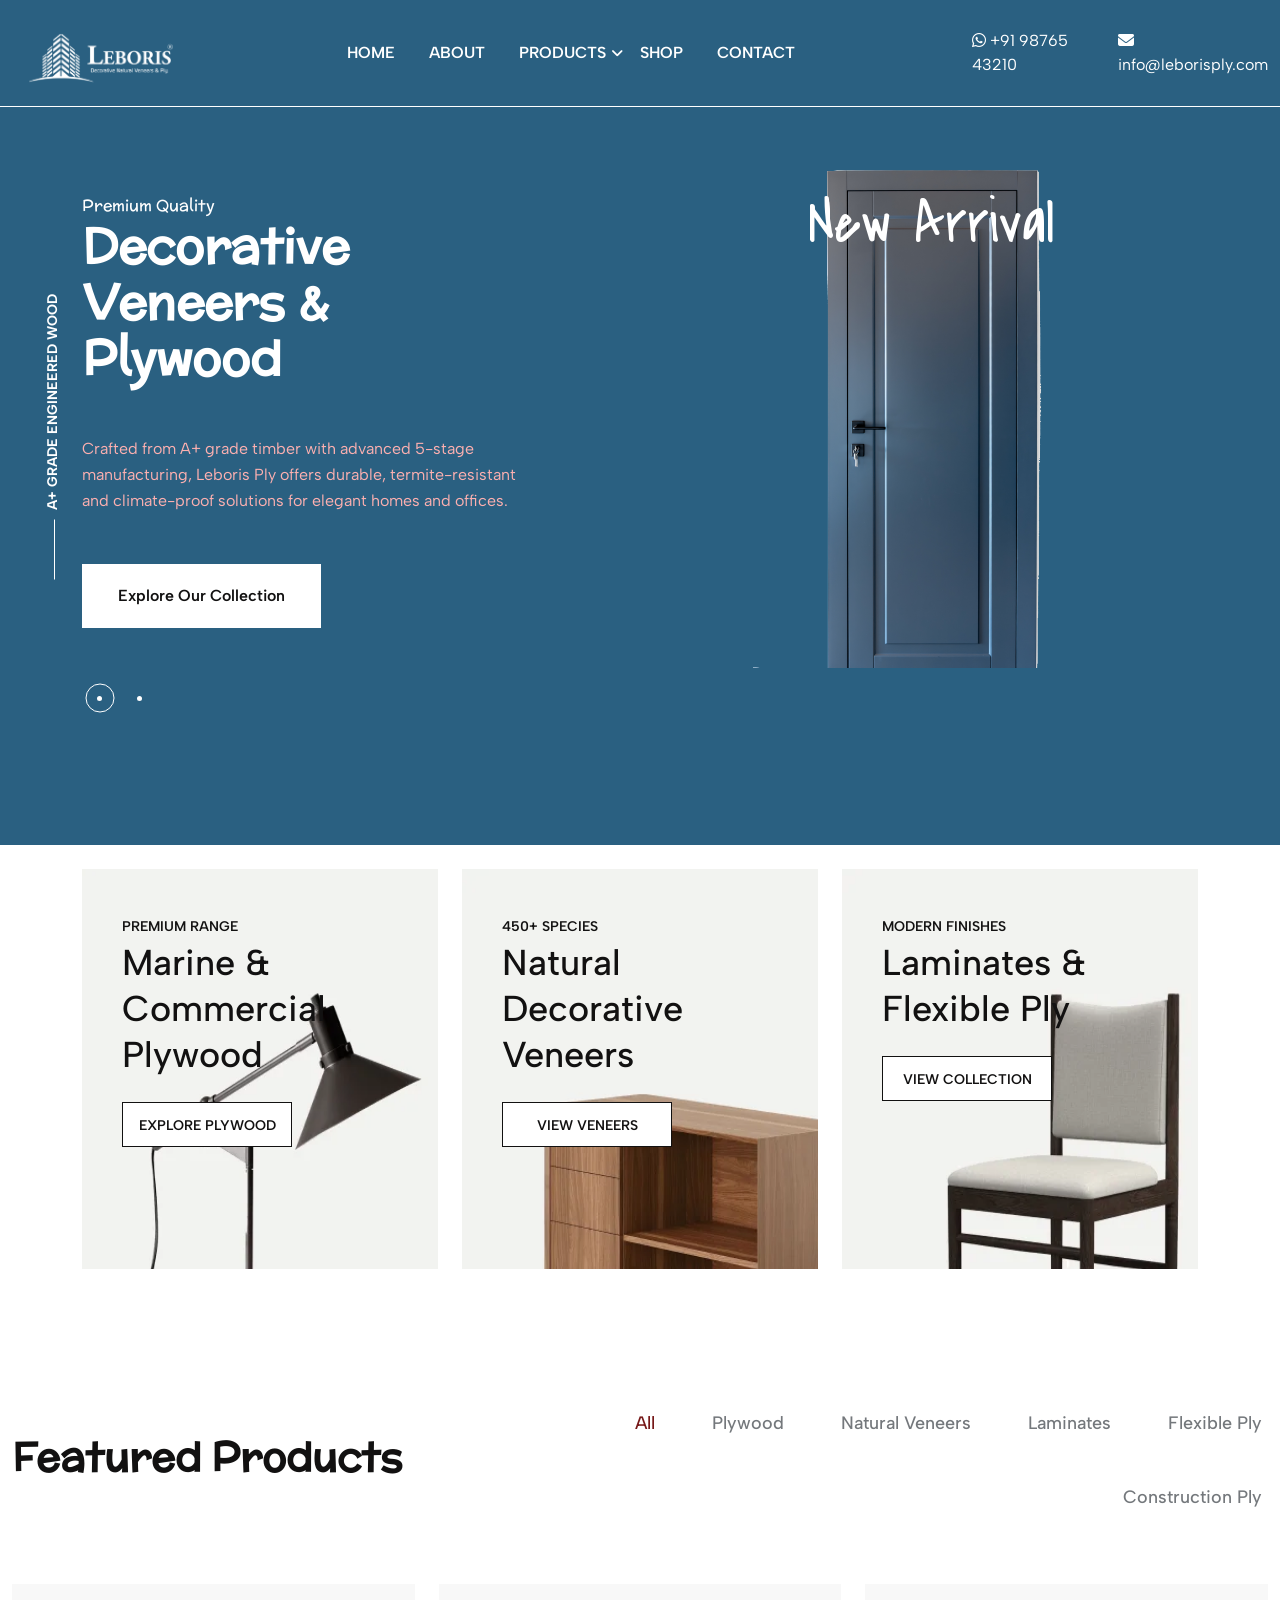
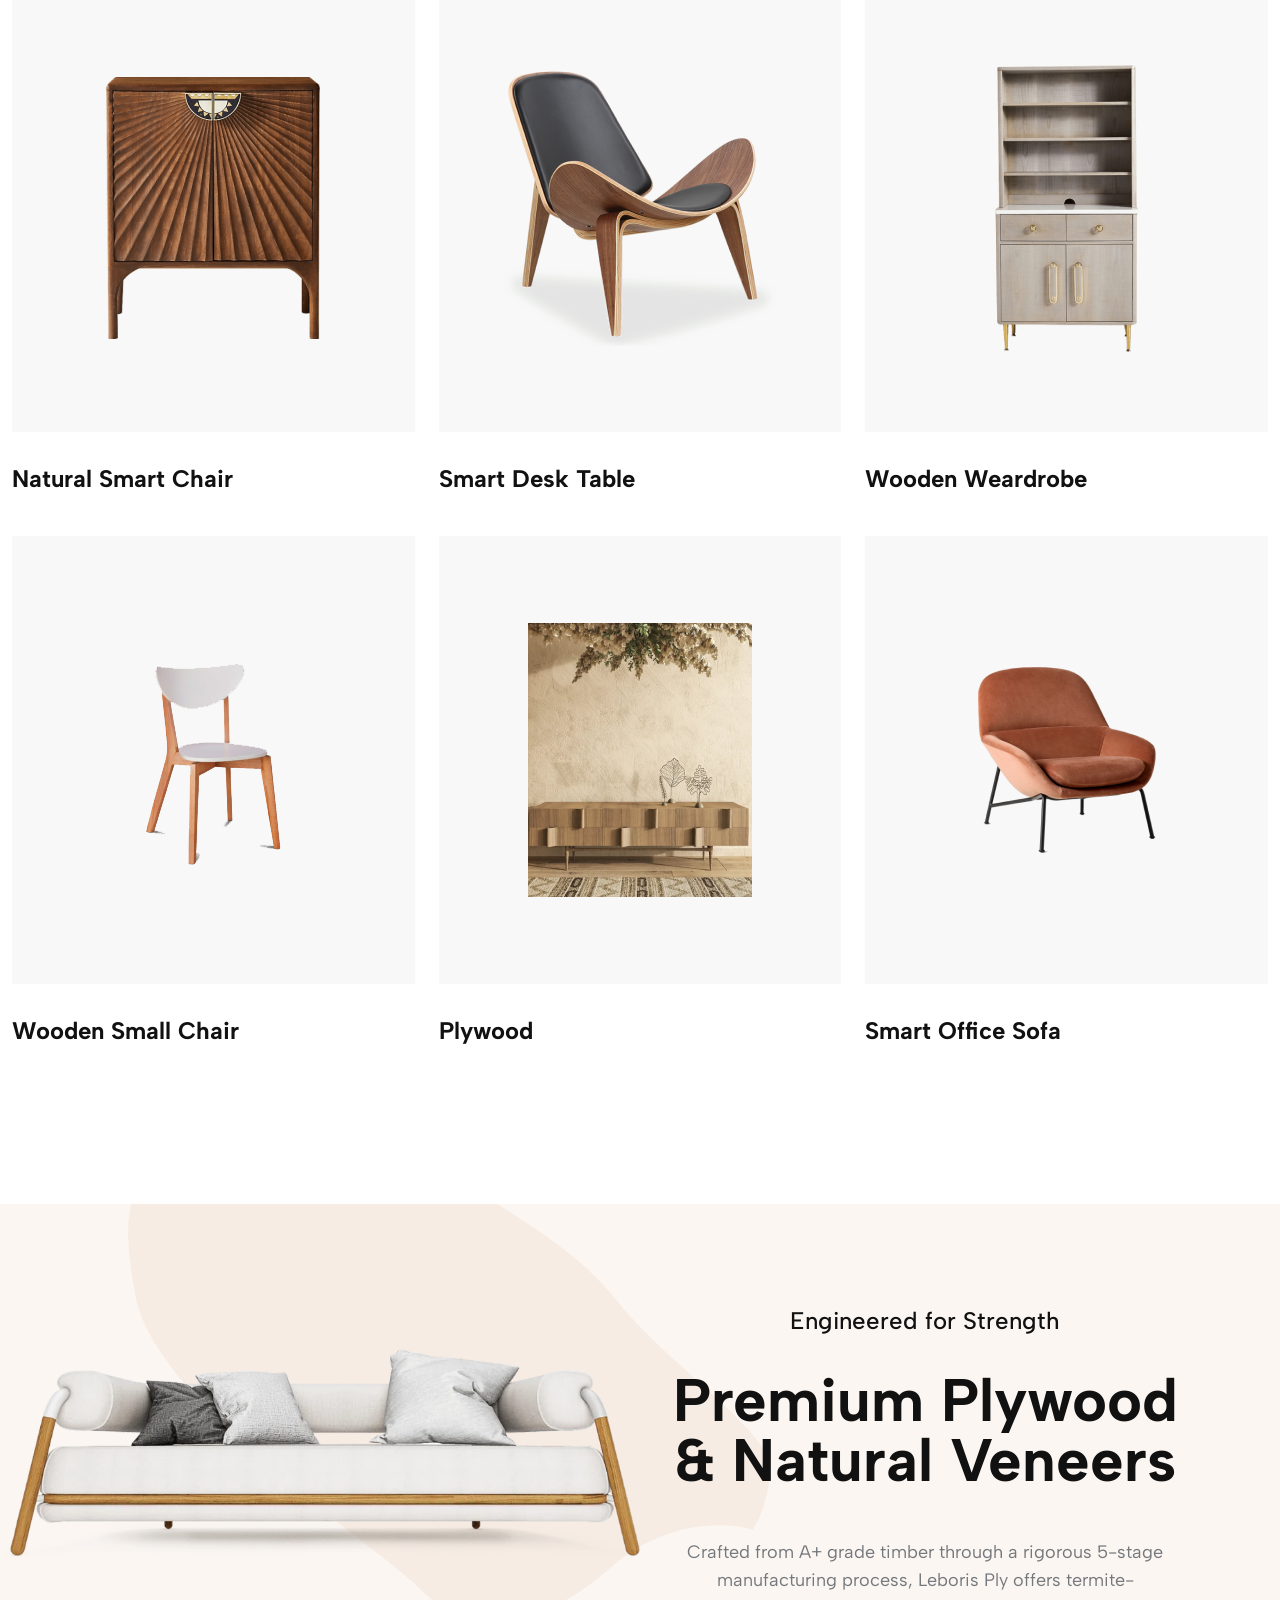
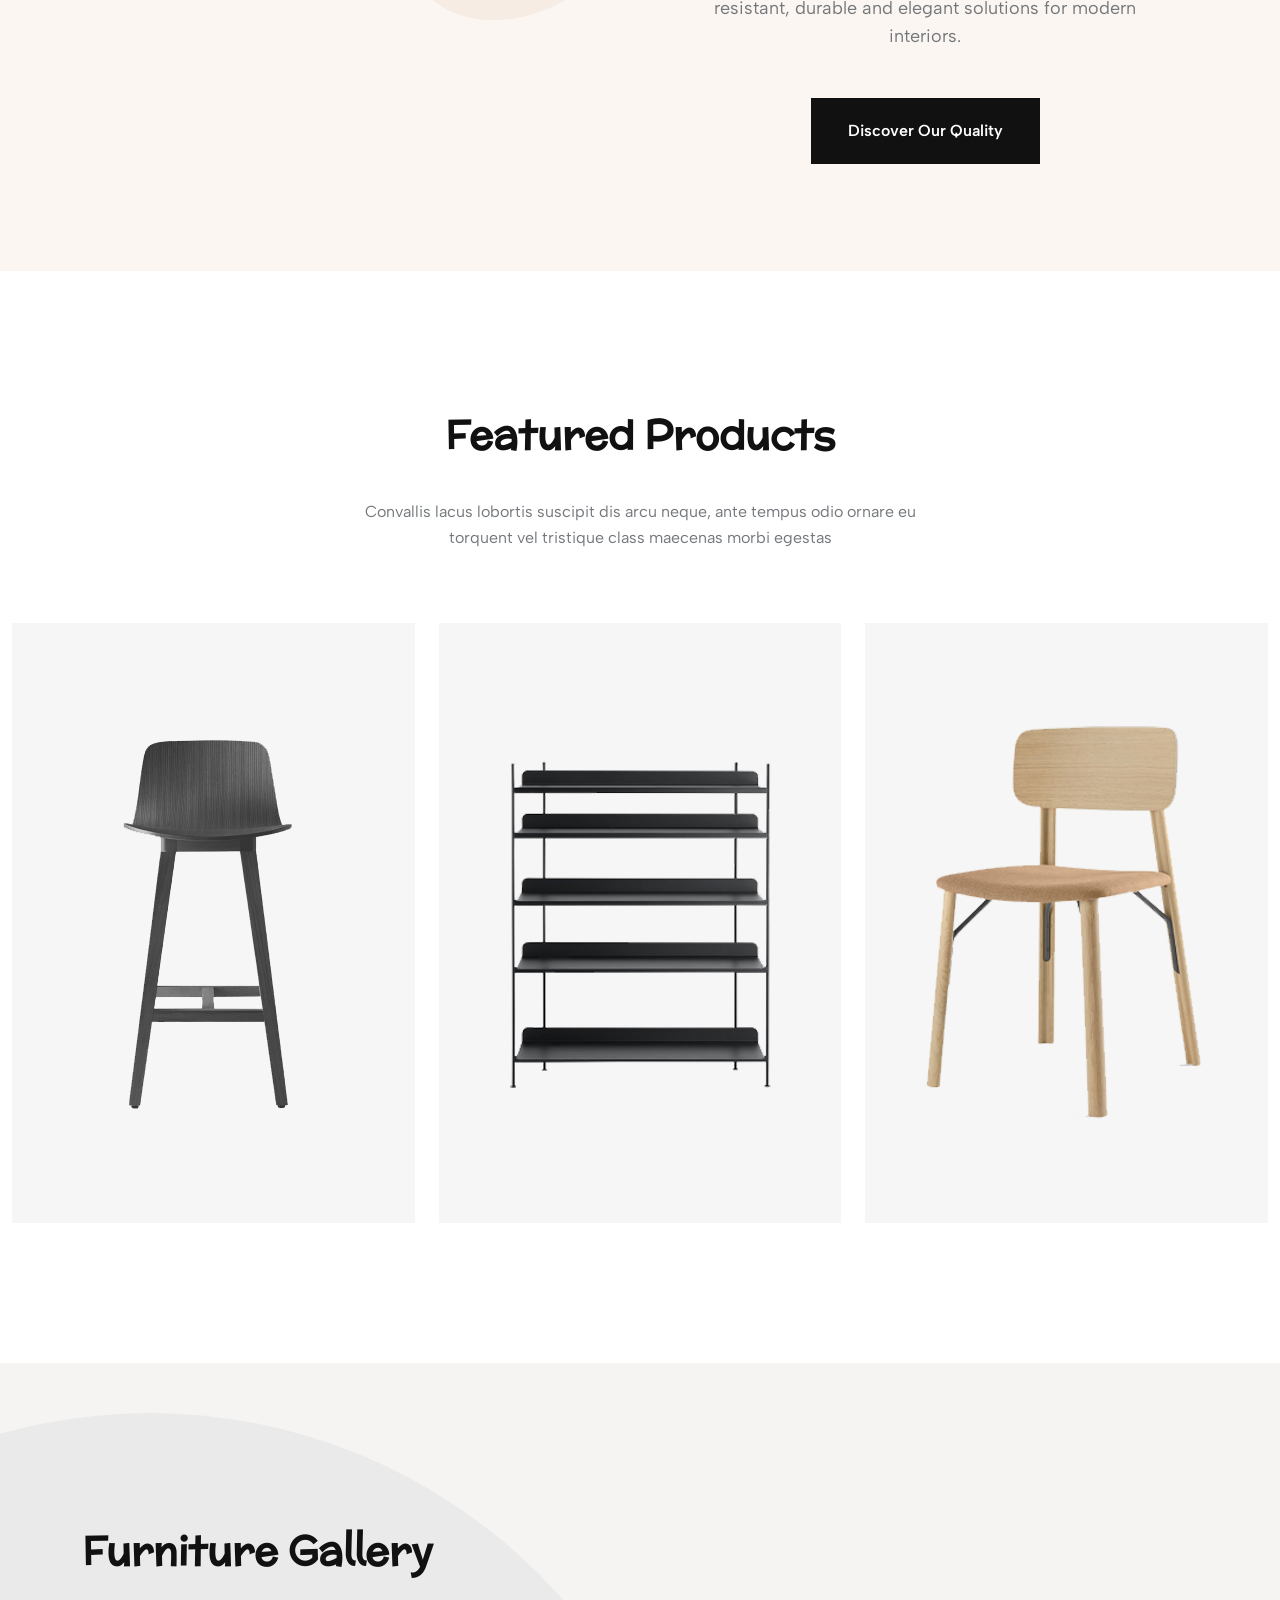
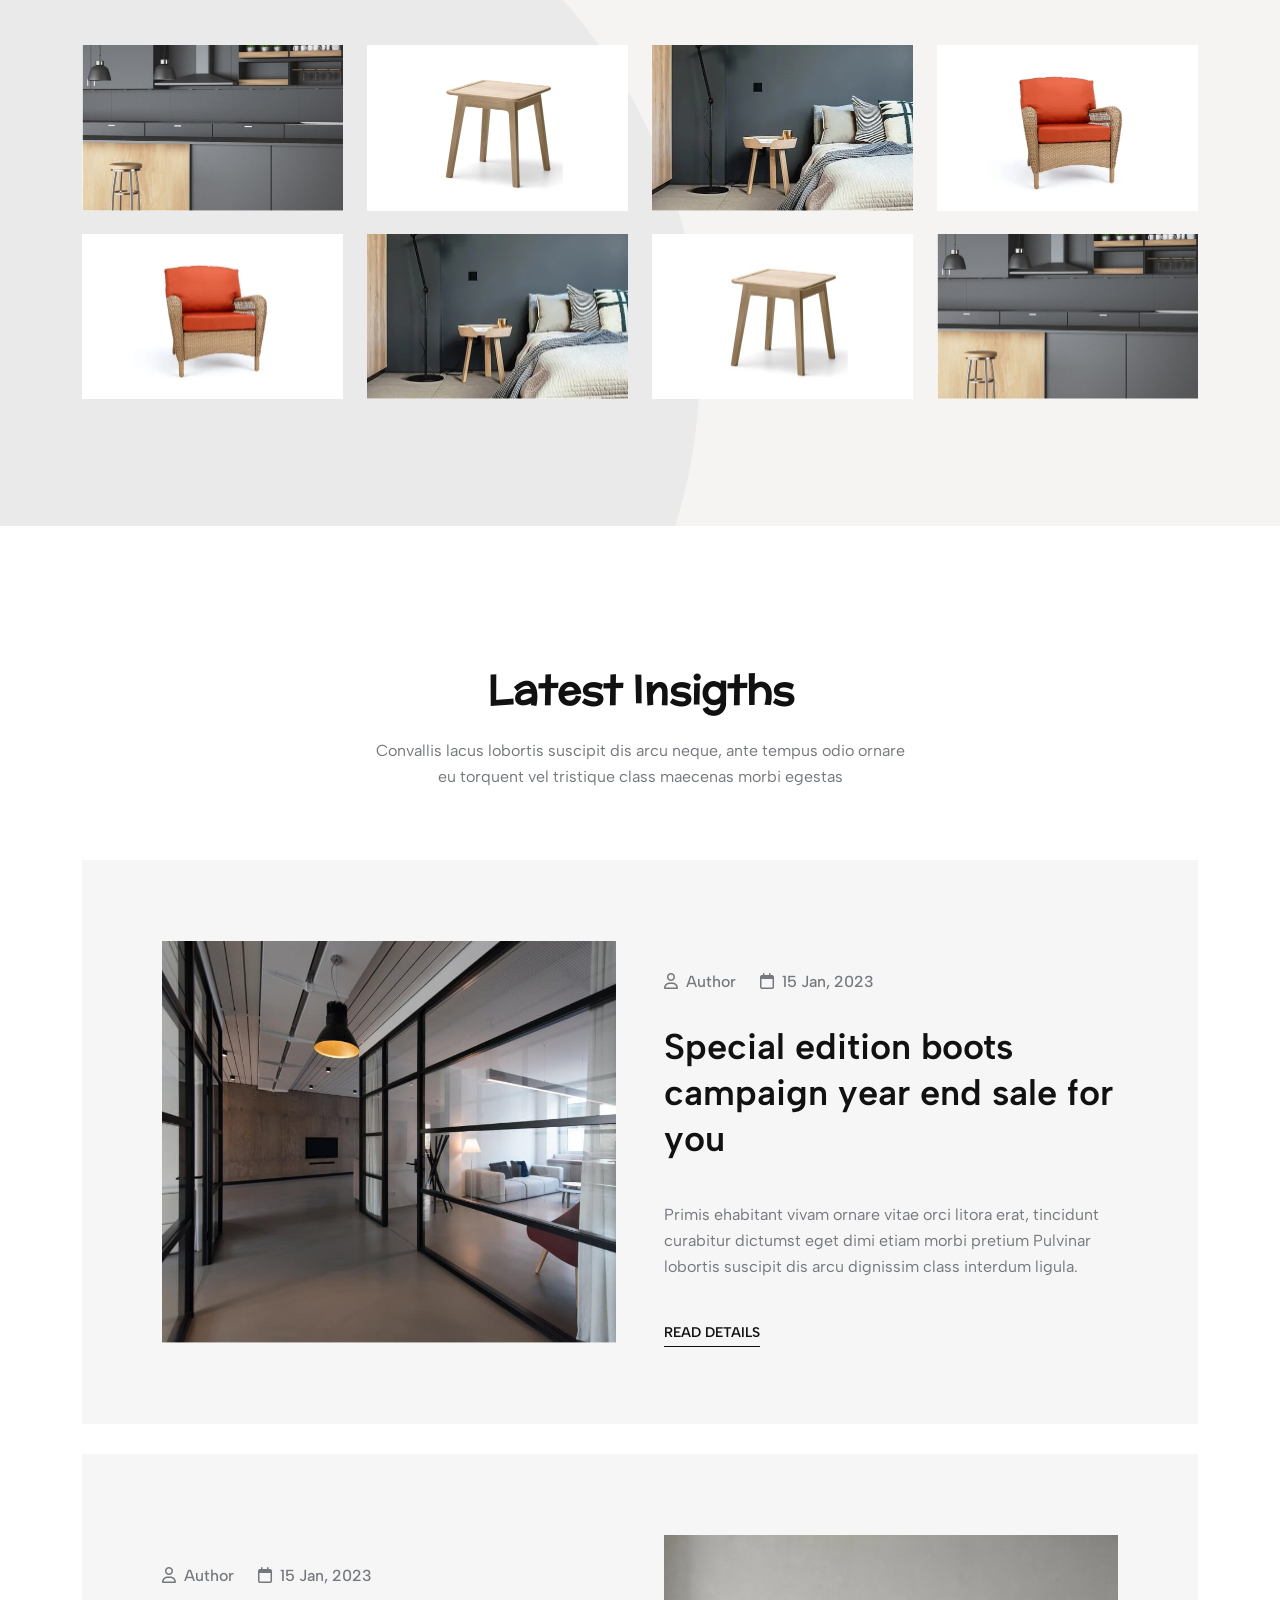
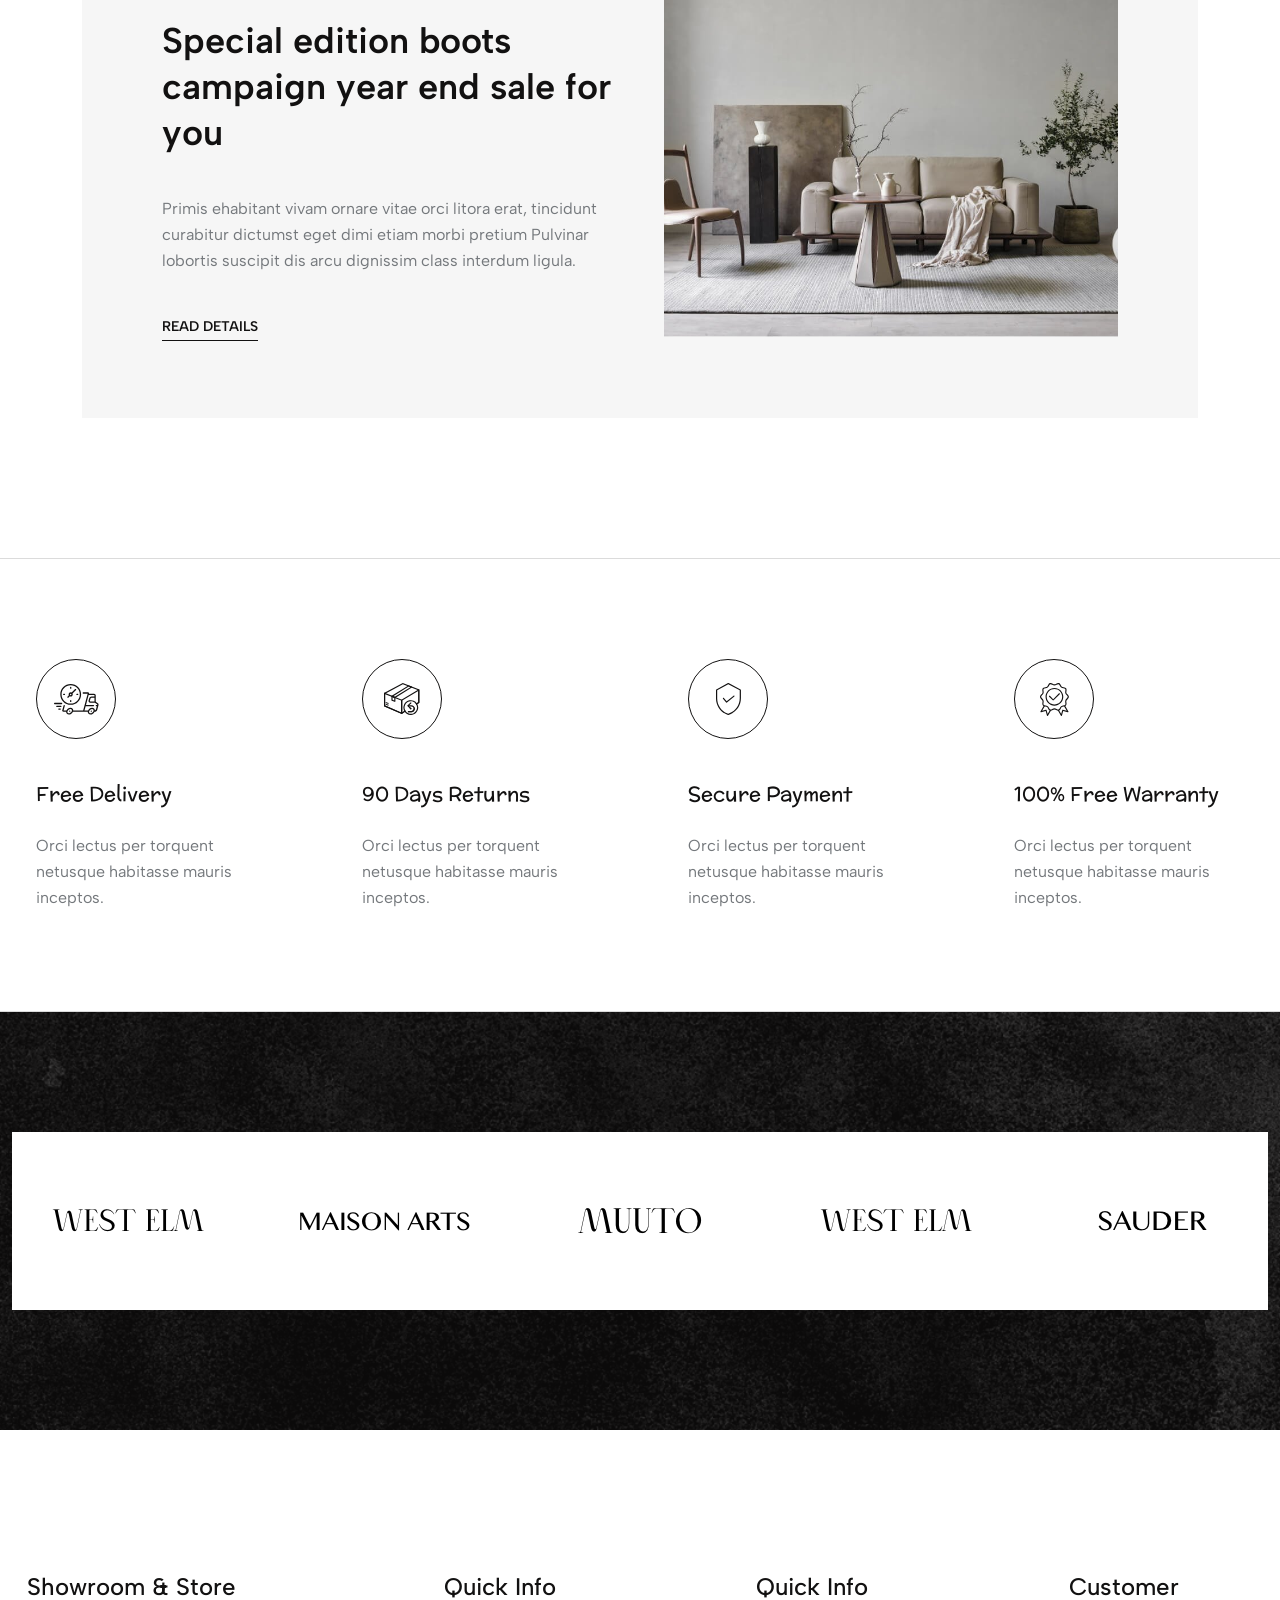
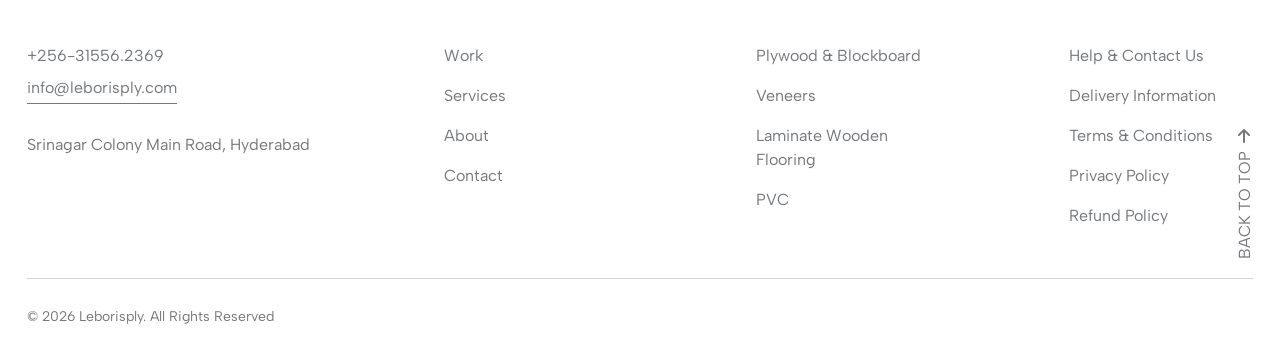
==== index.html @ 28686612 "first commit" ====
<!DOCTYPE html>
<html lang="en">

<head>
    <meta charset="UTF-8">
    <meta http-equiv="X-UA-Compatible" content="IE=edge">
    <meta name="viewport" content="width=device-width, initial-scale=1.0">
    <title> leborisply </title>

    <!--Essential css files-->

    <link rel="stylesheet" href="assets/css/all.css">
    <link rel="stylesheet" href="assets/css/bootstrap.min.css">
    <link rel="stylesheet" href="assets/css/slick.css">
    <link rel="stylesheet" href="assets/css/jquery-ui.css">
    <link rel="stylesheet" href="assets/css/nice-select.css">
    <link rel="stylesheet" href="assets/css/fancybox.css">
    <link rel="stylesheet" href="assets/css/animate.css">
    <link rel="stylesheet" href="assets/css/magnific-popup.css">
    <link rel="stylesheet" href="assets/css/style.css">
    <link rel="stylesheet" href="https://cdnjs.cloudflare.com/ajax/libs/font-awesome/6.5.0/css/all.min.css">

    <!--favicon-->
    <link rel="icon" href="assets/images/favicon.png">

</head>

<body>


    <!--preloader start-->
    <div class="preloader">
        <h1 class="display-1">Leboris</h1>
        <div class="preload-progress">
            <span></span>
        </div>
    </div>
    <!--preloader end-->

    <!--header section start-->
    <header class="header-section hm2-header sticky-header bg-transparent">

        <div class="header-navbar">
            <div class="container-1700 position-relative">
                <div class="row align-items-center">
                    <div class="col-xl-3 col-5">
                        <div class="logo-wrapper">
                            <a href="index.html">
                                <img src="assets/images/logo-white.png" class="img-fluid" alt="logo" style="filter: brightness(0) invert(1);  width: 60%;" />
                            </a>
                        </div>
                    </div>
                    <div class="col-xl-6 col-lg-7 d-none d-xl-block">
                        <nav class="header-navigation text-center text-xl-start">
                            <ul>
                                <li>
                                    <a href="javascript:void(0)">Home</a>

                                </li>
                                <li>
                                    <a href="about.html">About</a>

                                </li>

                                <li class="has-submenu">
                                    <a href="javascript:void(0)">Products</a>
                                    <div class="ur-megamenu">
                                        <div class="megamenu-row">
                                            <div class="megamenu-column border-r">
                                                <h6 class="column-title">Categories</h6>
                                                <ul class="pages-list">
                                                    <li><a href="product-list.html">Plywood & Blockboard</a></li>
                                                    <li><a href="product-list.html">Veneers</a></li>
                                                    <li><a href="product-list.html">Laminate Wooden Flooring</a></li>
                                                    <li><a href="product-list.html">PVC </a></li>
                                                </ul>
                                            </div>
                                            <div class="megamenu-column border-r">
                                                <h6 class="column-title">Brands</h6>
                                                <ul class="pages-list">
                                                    <li><a href="#">Green</a></li>
                                                    <li><a href="#">Ecotec</a></li>

                                                    <li><a href="#">Leborisply</a></li>
                                                </ul>
                                            </div>
                                            <div class="megamenu-column border-r">
                                                <h6 class="column-title">Speciality Feature</h6>
                                                <ul class="pages-list">
                                                    <li><a href="#">Zero Emission</a></li>

                                                    <li><a href="#">Fire Retardant</a></li>
                                                    <li><a href="#">Water Proof</a></li>
                                                </ul>
                                            </div>

                                            <div class="megamenu-column banner">
                                                <div class="megamenu-banner">
                                                    <a href="product-details.html" class="p-0"><img src="assets/images/banner/banner-1.jpg" alt="not found" class="img-fluid"></a>
                                                </div>
                                            </div>
                                        </div>
                                    </div>
                                </li>

                                <li>
                                    <a href="javascript:void(0)">Shop</a>

                                </li>
                                <li><a href="contact.html">Contact</a></li>
                            </ul>
                        </nav>
                    </div>
                    <div class="col-xl-3 col-7">
                        <div class="header-right d-flex align-items-center justify-content-end justify-content-xl-between gap-3 gap-sm-4 gap-lg-3">
                            <div class="header-icons d-inline-flex align-items-center gap-prt-16 gap-32">

                                <!-- WhatsApp -->
                                <a href="https://wa.me/919876543210" target="_blank" class="contact-item">
                                    <i class="fab fa-whatsapp" style="color: #fff"></i>
                                    <span style="color: #fff">+91 98765 43210</span>
                                </a>

                                <!-- Email -->
                                <a href="mailto:info@leborisply.com" class="contact-item">
                                    <i class="fas fa-envelope" style="color: #fff"></i>
                                    <span style="color: #fff">info@leborisply.com</span>
                                </a>
                            </div>

                        </div>
                    </div>
                </div>
            </div>
        </div>
    </header>
    <!--header section end-->




    <!--mobile menu start-->
    <div class="mobile-menu">
        <a href="javascript:void(0)" class="close"><i class="fas fa-xmark"></i></a>
        <a href="#" class="logo py-3"><img src="assets/images/logo.png" alt="logo" class="img-fluid"></a>
        <ul class="mobile-nav-menu">
            <li class="">
                <a href="javascript:void(0)">Home</a>

            </li>
            <li><a href="about.html">About</a></li>

            <li class="has-submenu">
                <a href="javascript:void(0)">Products</a>
                <ul class="submenu-wrapper">
                    <li><a href="product-details.html">Product layout 01</a></li>
                    <li><a href="product-details-v2.html">Product layout 02</a></li>
                    <li><a href="product-details-v3.html">Product layout 03</a></li>
                </ul>
            </li>
            <li class=""><a href="javascript:void(0)">Shop</a>

            </li>

            <li><a href="contact.html">Contact</a></li>
        </ul>
    </div>
    <!--mobile menu end-->




    <!--hero section start-->
    <section class="hm2-hero-section position-relative z-1 overflow-hidden">
        <div class="container position-relative">
            <span class="spring-text">A+ Grade Engineered Wood</span>
            <div class="hm2-hero-slider slider-spacing">
                <div class="hm2-hero-single">
                    <div class="row g-5 align-items-center">
                        <div class="col-xl-5 col-lg-9">
                            <div class="hm2-hero-left">
                                <span class="hm3-hero-subtitle text-white hm2-font-family"> Premium Quality</span>
                                <h2 class="mb-50 text-white hm2-font-family"> Decorative Veneers & Plywood</h2>
                                <p class="mb-50">
                                    Crafted from A+ grade timber with advanced 5-stage manufacturing, Leboris Ply offers
                                    durable, termite-resistant and climate-proof solutions for elegant homes and offices.
                                </p>
                                <a href="#" class="template-btn white-btn hover-text-white"> Explore Our Collection</a>
                            </div>
                        </div>
                        <div class="col-xl-6 offset-xl-1">
                            <div class="hm2-hero-right position-relative">
                                <span class="text-white subtitle">New Arrival</span>
                                <img src="assets/images/home-2/banner-01.png" alt="chair" class="img-fluid">

                            </div>
                        </div>
                    </div>
                </div>
                <div class="hm2-hero-single">
                    <div class="row g-5 align-items-center">
                        <div class="col-xl-5 col-lg-9">
                            <div class="hm2-hero-left">
                                <span class="hm3-hero-subtitle text-white hm2-font-family"> Crafted with Excellence</span>
                                <h2 class="mb-50 text-white hm2-font-family"> Natural Veneers. Timeless Interiors.</h2>
                                <p class="mb-50">
                                    Discover over 450 species of natural veneers and premium plywood designed to bring
                                    durability, elegance and nature into every space you create.
                                </p>
                                <a href="#" class="template-btn white-btn hover-text-white"> View Our Range</a>
                            </div>
                        </div>
                        <div class="col-xl-6 offset-xl-1">
                            <div class="hm2-hero-right position-relative">
                                <span class="text-white subtitle">New Arrival</span>
                                <img src="assets/images/home-2/banner-03.png" alt="chair" class="img-fluid">

                            </div>
                        </div>
                    </div>
                </div>
            </div>
        </div>
    </section>
    <!--hero section end-->
    <!--banner section start-->
    <section class="vr6-banner-section pt-4">
        <div class="container">
            <div class="row g-4 justify-content-center">
                <div class="col-xl-4 col-md-6">
                    <div class="vr6-offer-box" data-background="assets/images/home-6/of-banner-1.webp">
                        <span class="mb-1 d-block text-main-color text-uppercase fw-semibold fs-sm">
                            Premium Range
                        </span>
                        <h3 class="fw-medium mb-4">Marine & Commercial Plywood</h3>
                        <a href="plywood.html" class="text-uppercase white-btn template-btn">
                            Explore Plywood
                        </a>
                    </div>
                </div>
                <div class="col-xl-4 col-md-6">
                    <div class="vr6-offer-box" data-background="assets/images/home-6/of-banner-2.webp">
                        <span class="mb-1 d-block text-main-color text-uppercase fw-semibold fs-sm">
                            450+ Species
                        </span>
                        <h3 class="fw-medium mb-4">Natural Decorative Veneers</h3>
                        <a href="veneers.html" class="text-uppercase white-btn template-btn">
                            View Veneers
                        </a>
                    </div>
                </div>
                <div class="col-xl-4 col-md-6">
                    <div class="vr6-offer-box" data-background="assets/images/home-6/of-banner-3.webp">
                        <span class="mb-1 d-block text-main-color text-uppercase fw-semibold fs-sm">
                            Modern Finishes
                        </span>
                        <h3 class="fw-medium mb-4">Laminates & Flexible Ply</h3>
                        <a href="laminates.html" class="text-uppercase white-btn template-btn">
                            View Collection
                        </a>
                    </div>
                </div>
            </div>
        </div>
    </section>
    <!--banner section end-->
    <!--products filter start-->
    <section class="hm2-filter-products ptb-140">
        <div class="container-1400">
            <div class="row align-items-center">
                <div class="col-xl-4">
                    <div class="section-title text-center text-xl-start mb-32 mb-xl-0">
                        <h2 class="fs-40 hm2-font-family">Featured Products</h2>
                    </div>
                </div>
                <div class="col-xl-8">
                    <div class="hm2-filter-btn-group d-flex align-items-center justify-content-center justify-content-xl-end flex-wrap">
                        <button data-filter="*" class="active">All</button>
                        <button data-filter=".plywood">Plywood</button>
                        <button data-filter=".veneers">Natural Veneers</button>
                        <button data-filter=".laminates">Laminates</button>
                        <button data-filter=".flexible">Flexible Ply</button>
                        <button data-filter=".construction">Construction Ply</button>

                    </div>
                </div>
            </div>
            <div class="row g-4 hm2-grid mt-5">
                <div class="col-xl-4 col-md-6 pouf storage veneers">
                    <div class="vr-product-card wow fadeInUp">
                        <div class="feature-thumb position-relative">
                            <a href="product-details.html">
                                <img src="assets/images/products/table.png" alt="thumbnail" class="feature-thumbnail thumb" />
                                <img src="assets/images/products/desk-md.png" alt="thumbnail" class="feature-thumbnail thumb-hover" />
                            </a>
                            <div class="action-box primary-bg-color">
                                <a href="javascript:void(0)">
                                    <span class="tooltip-text">Add To Cart</span>
                                    <svg width="20" height="18" viewBox="0 0 20 18" fill="none" xmlns="http://www.w3.org/2000/svg">
                                        <path d="M13.6093 5C13.6093 2.79086 11.8185 1 9.60933 1C7.40019 1 5.60933 2.79086 5.60933 5M17.0546 7.67395L17.988 13.274C18.2016 14.5559 18.3087 15.1968 18.1232 15.6964C17.9604 16.1347 17.6493 16.5022 17.2437 16.7349C16.7814 17 16.1313 17 14.8317 17H4.38667C3.08705 17 2.43778 17 1.97554 16.7349C1.56991 16.5022 1.25815 16.1347 1.09533 15.6964C0.909784 15.1968 1.01677 14.5559 1.23042 13.274L2.16376 7.67395C2.32209 6.72398 2.40151 6.24902 2.63854 5.89258C2.84748 5.57838 3.14103 5.32965 3.48531 5.17521C3.87586 5 4.35719 5 5.32027 5H13.8987C14.8617 5 15.343 5 15.7336 5.17521C16.0778 5.32965 16.3711 5.57838 16.58 5.89258C16.8171 6.24902 16.8963 6.72399 17.0546 7.67395Z" stroke="white" stroke-width="2" stroke-linecap="round" stroke-linejoin="round" />
                                    </svg>
                                </a>
                                <a href="#product_view" data-bs-toggle="modal">
                                    <span class="tooltip-text">Quick View</span>
                                    <svg width="17" height="17" viewBox="0 0 17 17" fill="none" xmlns="http://www.w3.org/2000/svg">
                                        <path d="M12.8712 11.7359L16.31 15.1739L15.1739 16.31L11.7359 12.8712C10.4567 13.8967 8.86556 14.4544 7.22605 14.4521C3.23727 14.4521 0 11.2148 0 7.22605C0 3.23727 3.23727 0 7.22605 0C11.2148 0 14.4521 3.23727 14.4521 7.22605C14.4544 8.86556 13.8967 10.4567 12.8712 11.7359ZM11.2606 11.1402C12.2796 10.0923 12.8486 8.68766 12.8463 7.22605C12.8463 4.12045 10.3308 1.60579 7.22605 1.60579C4.12045 1.60579 1.60579 4.12045 1.60579 7.22605C1.60579 10.3308 4.12045 12.8463 7.22605 12.8463C8.68766 12.8486 10.0923 12.2796 11.1402 11.2606L11.2606 11.1402Z" fill="#F8F8F8" />
                                    </svg>
                                </a>
                                <a href="javascript:void(0)">
                                    <span class="tooltip-text">Add To Wishlist</span>
                                    <svg width="18" height="16" viewBox="0 0 18 16" fill="none" xmlns="http://www.w3.org/2000/svg">
                                        <path d="M8.65655 1.32344C10.6898 -0.502047 13.8318 -0.441457 15.7906 1.52078C17.7485 3.48389 17.816 6.61032 15.9948 8.6496L8.65481 16L1.31653 8.6496C-0.504621 6.61032 -0.436241 3.4787 1.52081 1.52078C3.48132 -0.43886 6.61727 -0.504643 8.65655 1.32344ZM14.5649 2.74383C13.2666 1.44375 11.1719 1.39095 9.81294 2.6114L8.65741 3.64835L7.50101 2.61227C6.13774 1.39008 4.0474 1.44375 2.74559 2.74556C1.45589 4.03526 1.39097 6.09964 2.5794 7.46377L8.65568 13.5496L14.732 7.46464C15.9213 6.09964 15.8563 4.03786 14.5649 2.74383Z" fill="#F8F8F8" />
                                    </svg>
                                </a>
                            </div>
                        </div>
                        <div class="card-bottom mt-30 d-flex align-items-center justify-content-between gap-4">
                            <div>
                                <a href="product-details.html">
                                    <h5 class="mb-3">Natural Smart Chair</h5>
                                </a>
                            </div>
                        </div>
                    </div>
                </div>
                <div class="col-xl-4 col-md-6 sofas laminates">
                    <div class="vr-product-card wow fadeInUp" data-wow-delay="0.1s">
                        <div class="feature-thumb position-relative">
                            <a href="product-details.html">
                                <img src="assets/images/products/chair-pd.png" alt="thumbnail" class="feature-thumbnail thumb" />
                                <img src="assets/images/products/chair-pd-hover.png" alt="thumbnail" class="feature-thumbnail thumb-hover" />
                            </a>
                            <div class="action-box primary-bg-color">

                                <a href="product-list.html">
                                    <span class="tooltip-text">Quick View</span>
                                    <svg width="17" height="17" viewBox="0 0 17 17" fill="none" xmlns="http://www.w3.org/2000/svg">
                                        <path d="M12.8712 11.7359L16.31 15.1739L15.1739 16.31L11.7359 12.8712C10.4567 13.8967 8.86556 14.4544 7.22605 14.4521C3.23727 14.4521 0 11.2148 0 7.22605C0 3.23727 3.23727 0 7.22605 0C11.2148 0 14.4521 3.23727 14.4521 7.22605C14.4544 8.86556 13.8967 10.4567 12.8712 11.7359ZM11.2606 11.1402C12.2796 10.0923 12.8486 8.68766 12.8463 7.22605C12.8463 4.12045 10.3308 1.60579 7.22605 1.60579C4.12045 1.60579 1.60579 4.12045 1.60579 7.22605C1.60579 10.3308 4.12045 12.8463 7.22605 12.8463C8.68766 12.8486 10.0923 12.2796 11.1402 11.2606L11.2606 11.1402Z" fill="#F8F8F8" />
                                    </svg>
                                </a>

                            </div>
                        </div>
                        <div class="card-bottom mt-30 d-flex align-items-center justify-content-between gap-4">
                            <div>
                                <a href="product-details.html">
                                    <h5 class="mb-3">Smart Desk Table</h5>
                                </a>
                            </div>
                        </div>
                    </div>
                </div>
                <div class="col-xl-4 col-md-6 sofas pouf storage flexible">
                    <div class="vr-product-card wow fadeInUp" data-wow-delay="0.2s">
                        <div class="feature-thumb position-relative">
                            <a href="product-details.html">
                                <img src="assets/images/products/weardrobe.png" alt="thumbnail" class="feature-thumbnail thumb" />
                                <img src="assets/images/products/rack-md.png" alt="thumbnail" class="feature-thumbnail thumb-hover" />
                            </a>
                            <div class="action-box primary-bg-color">

                                <a href="product-list.html">
                                    <span class="tooltip-text">Quick View</span>
                                    <svg width="17" height="17" viewBox="0 0 17 17" fill="none" xmlns="http://www.w3.org/2000/svg">
                                        <path d="M12.8712 11.7359L16.31 15.1739L15.1739 16.31L11.7359 12.8712C10.4567 13.8967 8.86556 14.4544 7.22605 14.4521C3.23727 14.4521 0 11.2148 0 7.22605C0 3.23727 3.23727 0 7.22605 0C11.2148 0 14.4521 3.23727 14.4521 7.22605C14.4544 8.86556 13.8967 10.4567 12.8712 11.7359ZM11.2606 11.1402C12.2796 10.0923 12.8486 8.68766 12.8463 7.22605C12.8463 4.12045 10.3308 1.60579 7.22605 1.60579C4.12045 1.60579 1.60579 4.12045 1.60579 7.22605C1.60579 10.3308 4.12045 12.8463 7.22605 12.8463C8.68766 12.8486 10.0923 12.2796 11.1402 11.2606L11.2606 11.1402Z" fill="#F8F8F8" />
                                    </svg>
                                </a>

                            </div>
                        </div>
                        <div class="card-bottom mt-30 d-flex align-items-center justify-content-between gap-4">
                            <div>
                                <a href="product-details.html">
                                    <h5 class="mb-3">Wooden Weardrobe</h5>
                                </a>
                            </div>
                        </div>
                    </div>
                </div>
                <div class="col-xl-4 col-md-6 pouf tables veneers">
                    <div class="vr-product-card wow fadeInUp" data-wow-delay="0.3s">
                        <div class="feature-thumb position-relative">
                            <a href="product-details.html">
                                <img src="assets/images/products/chair-md.png" alt="thumbnail" class="feature-thumbnail thumb" />
                                <img src="assets/images/products/chair-md-3.png" alt="thumbnail" class="feature-thumbnail thumb-hover" />
                            </a>
                            <div class="action-box primary-bg-color">

                                <a href="product-list.html">
                                    <span class="tooltip-text">Quick View</span>
                                    <svg width="17" height="17" viewBox="0 0 17 17" fill="none" xmlns="http://www.w3.org/2000/svg">
                                        <path d="M12.8712 11.7359L16.31 15.1739L15.1739 16.31L11.7359 12.8712C10.4567 13.8967 8.86556 14.4544 7.22605 14.4521C3.23727 14.4521 0 11.2148 0 7.22605C0 3.23727 3.23727 0 7.22605 0C11.2148 0 14.4521 3.23727 14.4521 7.22605C14.4544 8.86556 13.8967 10.4567 12.8712 11.7359ZM11.2606 11.1402C12.2796 10.0923 12.8486 8.68766 12.8463 7.22605C12.8463 4.12045 10.3308 1.60579 7.22605 1.60579C4.12045 1.60579 1.60579 4.12045 1.60579 7.22605C1.60579 10.3308 4.12045 12.8463 7.22605 12.8463C8.68766 12.8486 10.0923 12.2796 11.1402 11.2606L11.2606 11.1402Z" fill="#F8F8F8" />
                                    </svg>
                                </a>

                            </div>
                        </div>
                        <div class="card-bottom mt-30 d-flex align-items-center justify-content-between gap-4">
                            <div>
                                <a href="product-details.html">
                                    <h5 class="mb-3">Wooden Small Chair</h5>
                                </a>
                            </div>
                        </div>
                    </div>
                </div>
                <div class="col-xl-4 col-md-6 sofas plywood">
                    <div class="vr-product-card wow fadeInUp" data-wow-delay="0.4s">
                        <div class="feature-thumb position-relative">
                            <a href="product-details.html">
                                <img src="assets/images/products/p1.png" alt="thumbnail" class="feature-thumbnail thumb" />
                                <img src="assets/images/products/p2.png" alt="thumbnail" class="feature-thumbnail thumb-hover" />
                            </a>
                            <div class="action-box primary-bg-color">

                                <a href="product-list.html">
                                    <span class="tooltip-text">Quick View</span>
                                    <svg width="17" height="17" viewBox="0 0 17 17" fill="none" xmlns="http://www.w3.org/2000/svg">
                                        <path d="M12.8712 11.7359L16.31 15.1739L15.1739 16.31L11.7359 12.8712C10.4567 13.8967 8.86556 14.4544 7.22605 14.4521C3.23727 14.4521 0 11.2148 0 7.22605C0 3.23727 3.23727 0 7.22605 0C11.2148 0 14.4521 3.23727 14.4521 7.22605C14.4544 8.86556 13.8967 10.4567 12.8712 11.7359ZM11.2606 11.1402C12.2796 10.0923 12.8486 8.68766 12.8463 7.22605C12.8463 4.12045 10.3308 1.60579 7.22605 1.60579C4.12045 1.60579 1.60579 4.12045 1.60579 7.22605C1.60579 10.3308 4.12045 12.8463 7.22605 12.8463C8.68766 12.8486 10.0923 12.2796 11.1402 11.2606L11.2606 11.1402Z" fill="#F8F8F8" />
                                    </svg>
                                </a>

                            </div>
                        </div>
                        <div class="card-bottom mt-30 d-flex align-items-center justify-content-between gap-4">
                            <div>
                                <a href="product-details.html">
                                    <h5 class="mb-3">Plywood</h5>
                                </a>
                            </div>
                        </div>
                    </div>
                </div>
                <div class="col-xl-4 col-md-6 sofas pouf tables construction">
                    <div class="vr-product-card wow fadeInUp" data-wow-delay="0.5s">
                        <div class="feature-thumb position-relative">
                            <a href="product-details.html">
                                <img src="assets/images/products/sofa-md.png" alt="thumbnail" class="feature-thumbnail thumb" />
                                <img src="assets/images/products/sofa.png" alt="thumbnail" class="feature-thumbnail thumb-hover" />
                            </a>
                            <div class="action-box primary-bg-color">

                                <a href="product-list.html">
                                    <span class="tooltip-text">Quick View</span>
                                    <svg width="17" height="17" viewBox="0 0 17 17" fill="none" xmlns="http://www.w3.org/2000/svg">
                                        <path d="M12.8712 11.7359L16.31 15.1739L15.1739 16.31L11.7359 12.8712C10.4567 13.8967 8.86556 14.4544 7.22605 14.4521C3.23727 14.4521 0 11.2148 0 7.22605C0 3.23727 3.23727 0 7.22605 0C11.2148 0 14.4521 3.23727 14.4521 7.22605C14.4544 8.86556 13.8967 10.4567 12.8712 11.7359ZM11.2606 11.1402C12.2796 10.0923 12.8486 8.68766 12.8463 7.22605C12.8463 4.12045 10.3308 1.60579 7.22605 1.60579C4.12045 1.60579 1.60579 4.12045 1.60579 7.22605C1.60579 10.3308 4.12045 12.8463 7.22605 12.8463C8.68766 12.8486 10.0923 12.2796 11.1402 11.2606L11.2606 11.1402Z" fill="#F8F8F8" />
                                    </svg>
                                </a>

                            </div>
                        </div>
                        <div class="card-bottom mt-30 d-flex align-items-center justify-content-between gap-4">
                            <div>
                                <a href="product-details.html">
                                    <h5 class="mb-3">Smart Office Sofa</h5>
                                </a>
                            </div>
                        </div>
                    </div>
                </div>
            </div>
        </div>
    </section>
    <!--products filter end-->
    <section class="banner-section-2 position-relative z-1 overflow-hidden">
        <span class="rectangle-shape position-absolute z--1">
            <svg width="642" height="447" viewBox="0 0 642 447" fill="none" xmlns="http://www.w3.org/2000/svg">
                <path d="M480.514 395.418C537.912 344.565 600.519 347.924 624.648 355.96C630.431 347.587 641.955 323.388 641.78 293.57C641.561 256.299 542.323 193.192 488.434 126.203C434.545 59.2145 361.77 32.9791 297.083 -21.0661C232.395 -75.1113 201.702 -87.0714 186.473 -62.3458C171.244 -37.6201 106.606 -19.2461 58.1744 -8.2176C9.74241 2.81094 -12.4437 13.442 7.31522 121.773C27.0742 230.103 252.774 373.3 293.525 416.355C334.276 459.411 408.767 458.985 480.514 395.418Z" fill="#F7ECE3" />
            </svg>
        </span>
        <span class="bg-overlay z--1" data-background="assets/images/bg/sofa.webp"></span>
        <div class="text-center d-xl-none mb-4">
            <img src="assets/images/bg/sofa.html" alt="sofa" class="img-fluid" />
        </div>
        <div class="container">
            <div class="row justify-content-end">
                <div class="col-xl-6">
                    <div class="banner-content text-center furniture-banner">

                        <h5 class="fw-medium mb-32 wow fadeInUp">
                            Engineered for Strength
                        </h5>

                        <h2 class="mb-5 wow fadeInUp" data-wow-delay="0.2s">
                            Premium Plywood & Natural Veneers
                        </h2>

                        <p class="fs-18 mb-5 wow fadeInUp" data-wow-delay="0.3s">
                            Crafted from A+ grade timber through a rigorous 5-stage manufacturing process,
                            Leboris Ply offers termite-resistant, durable and elegant solutions for modern interiors.
                        </p>

                        <div>
                            <a href="about.html" class="template-btn primary-btn wow fadeInUp" data-wow-delay="0.35s">
                                Discover Our Quality
                            </a>
                        </div>

                    </div>

                </div>
            </div>
        </div>
    </section>


    <!--featured products section start-->
    <section class="hm2-featured-section ptb-140">
        <div class="container-1400">
            <div class="row justify-content-center">
                <div class="col-xl-6">
                    <div class="text-center">
                        <h2 class="fs-40 hm2-font-family mb-40 wow fadeInUp">Featured Products</h2>
                        <p class="mb-0 wow fadeInUp" data-wow-delay="0.2s">Convallis lacus lobortis suscipit dis arcu neque, ante tempus odio ornare eu torquent vel tristique class maecenas morbi egestas </p>
                    </div>
                </div>
            </div>
            <div class="row justify-content-center g-4 mt-5">
                <div class="col-xl-4 col-lg-6">
                    <div class="hm2-ft-product-card position-relative wow fadeInUp">
                        <img src="assets/images/products/chair-long.png" alt="chair long" class="img-fluid">
                        <div class="products-info-box">
                            <div class="info-box">
                                <a href="product-details.html">
                                    <h5 class="mb-2">Lviano Chair</h5>
                                </a>
                                <p class="fw-medium text-main-color mb-4">$256.39</p>
                                <a href="product-details.html" class="template-btn primary-btn btn-sm text-uppercase">View Item</a>
                            </div>
                        </div>
                    </div>
                </div>
                <div class="col-xl-4 col-lg-6">
                    <div class="hm2-ft-product-card position-relative wow fadeInUp" data-wow-delay="0.2s">
                        <img src="assets/images/products/self-long.png" alt="chair long" class="img-fluid">
                        <div class="products-info-box dote-bottom">
                            <div class="info-box">
                                <a href="product-details.html">
                                    <h5 class="mb-2">Self Rack</h5>
                                </a>
                                <p class="fw-medium text-main-color mb-4">$325.39</p>
                                <a href="product-details.html" class="template-btn primary-btn btn-sm text-uppercase">View Item</a>
                            </div>
                        </div>
                    </div>
                </div>
                <div class="col-xl-4 col-lg-6">
                    <div class="hm2-ft-product-card position-relative wow fadeInUp" data-wow-delay="0.3s">
                        <img src="assets/images/products/chair-long2.png" alt="chair long" class="img-fluid">
                        <div class="products-info-box">
                            <div class="info-box">
                                <a href="product-details.html">
                                    <h5 class="mb-2">Wood Chair</h5>
                                </a>
                                <p class="fw-medium text-main-color mb-4">$235.50</p>
                                <a href="product-details.html" class="template-btn primary-btn btn-sm text-uppercase">View Item</a>
                            </div>
                        </div>
                    </div>
                </div>
            </div>
        </div>
    </section>
    <!--featured products section end-->

    <!--gallery section start-->
    <section class="hm2-gallery-section position-relative z-1 overflow-hidden">
        <span class="circle-shape position-absolute z--1 rounded-circle"></span>
        <div class="container">
            <div class="row">
                <div class="col-xl-6">
                    <div class="section-title mb-70">

                        <h2 class="fs-40 mt-4 hm2-font-family mb-0">Furniture Gallery</h2>
                    </div>
                </div>
            </div>
            <div class="gallery-slider-wrapper">
                <div class="hm2-gallery-slide-1 slider-spacing">
                    <div class="single-item">
                        <a href="assets/images/gallery/1.jpg" data-fancybox="gallery"><img src="assets/images/gallery/1.jpg" alt="not found" class="img-fluid"></a>
                    </div>
                    <div class="single-item">
                        <a href="assets/images/gallery/1.jpg" data-fancybox="gallery"><img src="assets/images/gallery/2.jpg" alt="not found" class="img-fluid"></a>
                    </div>
                    <div class="single-item">
                        <a href="assets/images/gallery/3.jpg" data-fancybox="gallery"><img src="assets/images/gallery/3.jpg" alt="not found" class="img-fluid"></a>
                    </div>
                    <div class="single-item">
                        <a href="assets/images/gallery/4.webp" data-fancybox="gallery"><img src="assets/images/gallery/4.webp" alt="not found" class="img-fluid"></a>
                    </div>
                    <div class="single-item">
                        <a href="assets/images/gallery/5.webp" data-fancybox="gallery"><img src="assets/images/gallery/5.webp" alt="not found" class="img-fluid"></a>
                    </div>
                    <div class="single-item">
                        <a href="assets/images/gallery/6.webp" data-fancybox="gallery"><img src="assets/images/gallery/6.webp" alt="not found" class="img-fluid"></a>
                    </div>
                </div>
                <div class="hm2-gallery-slide-2 slider-spacing mt-3" dir="rtl">
                    <div class="single-item">
                        <a href="assets/images/gallery/1.jpg" data-fancybox="gallery"><img src="assets/images/gallery/1.jpg" alt="not found" class="img-fluid"></a>
                    </div>
                    <div class="single-item">
                        <a href="assets/images/gallery/1.jpg" data-fancybox="gallery"><img src="assets/images/gallery/2.jpg" alt="not found" class="img-fluid"></a>
                    </div>
                    <div class="single-item">
                        <a href="assets/images/gallery/3.jpg" data-fancybox="gallery"><img src="assets/images/gallery/3.jpg" alt="not found" class="img-fluid"></a>
                    </div>
                    <div class="single-item">
                        <a href="assets/images/gallery/4.webp" data-fancybox="gallery"><img src="assets/images/gallery/4.webp" alt="not found" class="img-fluid"></a>
                    </div>
                    <div class="single-item">
                        <a href="assets/images/gallery/5.webp" data-fancybox="gallery"><img src="assets/images/gallery/5.webp" alt="not found" class="img-fluid"></a>
                    </div>
                    <div class="single-item">
                        <a href="assets/images/gallery/6.webp" data-fancybox="gallery"><img src="assets/images/gallery/6.webp" alt="not found" class="img-fluid"></a>
                    </div>
                </div>
            </div>
        </div>
    </section>
    <!--gallery section end-->

    <!--blog section start-->
    <section class="hm2-blog-section ptb-140">
        <div class="container">
            <div class="row justify-content-center">
                <div class="col-xl-6">
                    <div class="section-title text-center mb-70">
                        <h2 class="fs-40 hm2-font-family mb-4">Latest Insigths</h2>
                        <p class="mb-0">Convallis lacus lobortis suscipit dis arcu neque, ante tempus odio ornare eu torquent vel tristique class maecenas morbi egestas</p>
                    </div>
                </div>
            </div>
            <div class="hm2-article-box">
                <div class="row align-items-center g-4 g-sm-5">
                    <div class="col-xl-6">
                        <div class="feature-image wow fadeInUp">
                            <a href="blog-single.html"><img src="assets/images/blog/hm2-blog-1.jpg" alt="not found" class="img-fluid"></a>
                        </div>
                    </div>
                    <div class="col-xl-6">
                        <div class="blog-content">
                            <div class="blog-meta mt-30 mb-30 d-flex align-items-center gap-4 wow fadeInUp">
                                <span class="fw-medium"><i class="fa-regular fa-user me-2"></i>Author</span>
                                <span class="fw-medium"><i class="fa-regular fa-calendar me-2"></i>15 Jan, 2023</span>
                            </div>
                            <a href="blog-single.html" class="blog-title wow">
                                <h5 class="mb-40 fw-semibold wow fadeInUp" data-wow-delay="0.2s">Special edition boots campaign year end sale for you</h5>
                            </a>
                            <p class="mb-40 wow fadeInUp" data-wow-delay="0.3s">Primis ehabitant vivam ornare vitae orci litora erat, tincidunt curabitur dictumst eget dimi etiam morbi pretium Pulvinar lobortis suscipit dis arcu dignissim class interdum ligula.</p>
                            <a href="blog-single.html" class="explore-btn wow fadeInUp" data-wow-delay="0.4s">Read Details</a>
                        </div>
                    </div>
                </div>
            </div>
            <div class="hm2-article-box mt-30">
                <div class="row align-items-center g-4 g-sm-5">
                    <div class="col-xl-6">
                        <div class="blog-content">
                            <div class="blog-meta mt-30 mb-30 d-flex align-items-center gap-4 wow fadeInUp">
                                <span class="fw-medium"><i class="fa-regular fa-user me-2"></i>Author</span>
                                <span class="fw-medium"><i class="fa-regular fa-calendar me-2"></i>15 Jan, 2023</span>
                            </div>
                            <a href="blog-single.html" class="blog-title">
                                <h5 class="mb-40 fw-semibold wow fadeInUp" data-wow-delay="0.2s">Special edition boots campaign year end sale for you</h5>
                            </a>
                            <p class="mb-40 wow fadeInUp" data-wow-delay="0-.3s">Primis ehabitant vivam ornare vitae orci litora erat, tincidunt curabitur dictumst eget dimi etiam morbi pretium Pulvinar lobortis suscipit dis arcu dignissim class interdum ligula.</p>
                            <a href="blog-single.html" class="explore-btn wow fadeInUp" data-wow-delay="0.4s">Read Details</a>
                        </div>
                    </div>
                    <div class="col-xl-6">
                        <div class="feature-image wow fadeInUp">
                            <a href="blog-single.html"><img src="assets/images/blog/hm2-blog-2.jpg" alt="not found" class="img-fluid"></a>
                        </div>
                    </div>
                </div>
            </div>
        </div>
    </section>
    <!--blog section end-->

    <!--hm2 feature section start-->
    <section class="hm2-feature-section overflow-hidden">
        <div class="container-1400">
            <div class="row align-items-center g-5">
                <div class="col-xl-3 col-lg-4 col-sm-6">
                    <div class="hm2-feature-box wow fadeInUp">
                        <span class="icon-wrapper d-inline-flex align-items-center justify-content-center rounded-circle">
                            <img src="assets/images/icons/1.svg" alt="not found" class="img-fluid">
                        </span>
                        <h6 class="fw-normal hm2-font-family mt-40 mb-4">Free Delivery</h6>
                        <p class="mb-0">Orci lectus per torquent netusque habitasse mauris inceptos.</p>
                    </div>
                </div>
                <div class="col-xl-3 col-lg-4 col-sm-6">
                    <div class="hm2-feature-box wow fadeInUp" data-wow-delay="0.2s">
                        <span class="icon-wrapper d-inline-flex align-items-center justify-content-center rounded-circle">
                            <img src="assets/images/icons/2.svg" alt="not found" class="img-fluid">
                        </span>
                        <h6 class="fw-normal hm2-font-family mt-40 mb-4">90 Days Returns</h6>
                        <p class="mb-0">Orci lectus per torquent netusque habitasse mauris inceptos.</p>
                    </div>
                </div>
                <div class="col-xl-3 col-lg-4 col-sm-6">
                    <div class="hm2-feature-box wow fadeInUp" data-wow-delay="0.4s">
                        <span class="icon-wrapper d-inline-flex align-items-center justify-content-center rounded-circle">
                            <img src="assets/images/icons/3.svg" alt="not found" class="img-fluid">
                        </span>
                        <h6 class="fw-normal hm2-font-family mt-40 mb-4">Secure Payment</h6>
                        <p class="mb-0">Orci lectus per torquent netusque habitasse mauris inceptos.</p>
                    </div>
                </div>
                <div class="col-xl-3 col-lg-4 col-sm-6">
                    <div class="hm2-feature-box wow fadeInUp" data-wow-delay="0.6s">
                        <span class="icon-wrapper d-inline-flex align-items-center justify-content-center rounded-circle">
                            <img src="assets/images/icons/4.svg" alt="not found" class="img-fluid">
                        </span>
                        <h6 class="fw-normal hm2-font-family mt-40 mb-4">100% Free Warranty</h6>
                        <p class="mb-0">Orci lectus per torquent netusque habitasse mauris inceptos.</p>
                    </div>
                </div>
            </div>
        </div>
    </section>
    <!--hm2 feature section end-->
    <!--brands section start-->
    <div class="hm2-brand-section ptb-120 position-relative z-1 overflow-hidden">
        <span class="overlay-bg position-absolute start-0 top-0 w-100 h-100 z--1" data-background="assets/images/banner/brand-bg.png"></span>
        <div class="container-1700">
            <div class="hm2-brand-box">
                <div class="hm2-brand-slider slider-spacing">
                    <div class="single-item">
                        <a href="#"><img src="assets/images/brands/brand-1.svg" alt="brand" class="img-fluid"></a>
                    </div>
                    <div class="single-item">
                        <a href="#"><img src="assets/images/brands/brand-2.svg" alt="brand" class="img-fluid"></a>
                    </div>
                    <div class="single-item">
                        <a href="#"><img src="assets/images/brands/brand-3.svg" alt="brand" class="img-fluid"></a>
                    </div>
                    <div class="single-item">
                        <a href="#"><img src="assets/images/brands/brand-1.svg" alt="brand" class="img-fluid"></a>
                    </div>
                    <div class="single-item">
                        <a href="#"><img src="assets/images/brands/brand-5.svg" alt="brand" class="img-fluid"></a>
                    </div>
                    <div class="single-item">
                        <a href="#"><img src="assets/images/brands/brand-3.svg" alt="brand" class="img-fluid"></a>
                    </div>
                </div>
            </div>
        </div>
    </div>
    <!--brand section end-->

    <!--footer section start-->
    <footer class="footer-style-2 pt-140 overflow-hidden position-relative footer-mobile-accordion">
        <div class="container-1240">

            <div class="row">
                <div class="col-xl-3 col-sm-6">
                    <div class="hm2-footer-widget">
                        <h5 class="mb-40 fw-medium text-capitalize">Showroom & Store</h5>
                        <div class="footer-address">
                            <a href="tel:256-31556.2369">+256-31556.2369</a><br>
                            <a href="mailto:" class="mail">info@leborisply.com</a>
                            <p class="mt-32">Srinagar Colony Main Road, Hyderabad</p>
                        </div>
                    </div>
                </div>
                <div class="col-xl-2 offset-xl-1 col-sm-6">
                    <div class="footer-widget footer-nav-widget">
                        <h5 class="widget-title mb-40 fw-medium text-capitalize">Quick Info</h5>
                        <ul class="footer-links">
                            <li><a href="#">Work</a></li>
                            <li><a href="#">Services</a></li>
                            <li><a href="#">About</a></li>
                            <li><a href="#">Contact</a></li>
                        </ul>
                    </div>
                </div>
                <div class="col-xl-2 offset-xl-1 col-sm-6">
                    <div class="footer-widget footer-nav-widget">
                        <h5 class="widget-title mb-40 fw-medium text-capitalize">Quick Info</h5>
                        <ul class="footer-links">
                            <li><a href="#">Plywood & Blockboard</a></li>
                            <li><a href="#">Veneers</a></li>
                            <li><a href="#">Laminate Wooden Flooring</a></li>
                            <li><a href="#">PVC </a></li>
                        </ul>
                    </div>
                </div>
                <div class="col-xl-2 offset-xl-1 col-sm-6">
                    <div class="footer-widget footer-nav-widget">
                        <h5 class="widget-title mb-40 fw-medium text-capitalize">Customer</h5>
                        <ul class="footer-links">
                            <li><a href="#">Help & Contact Us</a></li>

                            <li><a href="#">Delivery Information</a></li>

                            <li><a href="terms.html">Terms & Conditions</a></li>
                            <li><a href="privacy.html">Privacy Policy</a></li>
                            <li><a href="refund.html">Refund Policy</a></li>
                        </ul>
                    </div>
                </div>

            </div>
            <div class="hm2-footer-copyright">
                <div class="row align-items-center g-3">
                    <div class="col-lg-12">
                        <p class="mb-0 fs-sm">&copy; <a href="index.html">2026 Leborisply</a>. All Rights Reserved</p>
                    </div>

                </div>
            </div>
        </div>
        <a href="#" class="hm2-scrolltop">Back To Top<span class="ms-2"><i class="fas fa-arrow-right"></i></span></a>
    </footer>
    <!--footer section end-->

    <!-- Modal -->
    <div class="modal fade" id="product_view">
        <div class="modal-dialog modal-dialog-centered">
            <div class="modal-content">
                <button type="button" class="btn-close" data-bs-dismiss="modal"></button>
                <div class="row">
                    <div class="col-xl-6">
                        <div class="vr-product-double-slider">
                            <div class="vr-product-thumb position-relative">
                                <span class="badge sale-badge">Sale</span>
                                <div class="vr-poroduct-single">
                                    <img src="assets/images/products/pd-thumb-3.html" alt="product" class="img-fluid mood-multiply d-inline-block">
                                </div>
                            </div>
                        </div>
                    </div>
                    <div class="col-xl-6">
                        <div class="vr-product-details-content mt-5 mt-xl-0">
                            <h3 class="mb-4 fw-semibold">Stonal Dinning Table Set 6X6 Full Packaged</h3>
                            <div class="product-rating">
                                <ul class="rating-star d-inline-flex">
                                    <li><i class="fas fa-star"></i></li>
                                    <li><i class="fas fa-star"></i></li>
                                    <li><i class="fas fa-star"></i></li>
                                    <li><i class="fas fa-star"></i></li>
                                    <li><i class="fas fa-star"></i></li>
                                </ul>
                                <span class="fs-sm">(3 Customer Reviews)</span>
                            </div>
                            <h5 class="mb-0 mt-30">$1530.30</h5>
                            <p class="mb-40 mt-30">Ac montes elementum proin viverra placerat purus sagittis dui curae, aptent tristi que eget enim rhoncus nostra torquent luctus risus, tincidunt platea semper odio metus himenaeos orciIac uliseu donec lacinia feugiat proin</p>
                            <div class="color-variant">
                                <span class="fs-sm text-uppercase text-main-color fw-medium">Color</span>
                                <ul class="color-list mt-20">
                                    <li class="red"><a href="#"></a></li>
                                    <li class="blue"><a href="#"></a></li>
                                    <li class="green"><a href="#"></a></li>
                                </ul>
                            </div>
                            <div class="d-flex align-items-center mt-30 gap-3">
                                <div class="quantity-box">
                                    <button type="button" class="drecrement"><i class="fa-solid fa-minus"></i></button>
                                    <input type="text" value="1">
                                    <button type="button" class="drecrement"><i class="fa-solid fa-plus"></i></button>
                                </div>
                                <a href="#" class="template-btn primary-btn fs-sm text-uppercase h-40">ADD To Cart</a>
                            </div>
                            <a href="#" class="pd-wishlist-btn text-uppercase mt-30"><i class="fa-regular fa-heart"></i>ADD Wishlist</a>
                        </div>
                    </div>
                </div>
            </div>
        </div>
    </div>
    <!--modal End-->

    <!--Esential Js Files-->
    <script src="assets/js/jquery.min.js"></script>
    <script src="assets/js/popper.min.js"></script>
    <script src="assets/js/bootstrap.min.js"></script>
    <script src="assets/js/slick.js"></script>
    <script src="assets/js/jquery-ui.js"></script>
    <script src="assets/js/nice-select.js"></script>
    <script src="assets/js/fancybox.js"></script>
    <script src="assets/js/countdown.min.js"></script>
    <script src="assets/js/wow.js"></script>
    <script src="assets/js/progress-bar.js"></script>
    <script src="assets/js/parallax.js"></script>
    <script src="assets/js/tilt-js.js"></script>
    <script src="assets/js/magnific-popup.js"></script>
    <script src="assets/js/waypoints.js"></script>
    <script src="assets/js/counterup.min.js"></script>
    <script src="assets/js/preloader.js"></script>
    <script src="assets/js/isotop.min.js"></script>
    <script src="assets/js/jquery.zoom.js"></script>
    <script src="assets/js/script.js"></script>

</body>

</html>
---- assets/css/style.css ----
/************************************** base css **************************************/
@import url("https://fonts.googleapis.com/css2?family=Albert+Sans:wght@300;400;500;600;700;800;900&amp;display=swap");
@import url("https://fonts.googleapis.com/css2?family=McLaren&amp;display=swap");
@import url("https://fonts.googleapis.com/css2?family=Covered+By+Your+Grace&amp;display=swap");

:root {
  --template-font: 'Albert Sans', sans-serif;
  --heading-font: 'Albert Sans', sans-serif;
  --hm2-font-family: 'McLaren', cursive;
  --subtitle-font: 'Covered By Your Grace', cursive;
  --primary-color: #121111;
  --secondary-color: #761818;
  --text-color: #74787C;
  --headings-color: #121111;
  --white-color: #ffffff;
  --danger-color: #9F1111;
  --transition-base: 0.3s;
  --border-color: #E9E9E9;
  --light-bg: #F5F4F2;
  --light-bg-2: #F6F6F6;
  --box-shadow: 0px 4px 40px #E2E2E2;
}

body {
  margin: 0;
  font-family: var(--template-font);
  color: var(--text-color);
  background-color: var(--white-color);
  font-weight: 400;
}

input {
  outline: 0;
}

select {
  outline: 0;
  border: 0;
}

a {
  text-decoration: none;
  -webkit-transition: var(--transition-base);
  -o-transition: var(--transition-base);
  transition: var(--transition-base);
}

ul {
  list-style-type: none;
  padding: 0;
  margin-bottom: 0;
}

button {
  border: 0;
  background-color: transparent;
}

h1,
.h1,
h2,
.h2,
h3,
.h3,
h4,
.h4,
h5,
.h5,
h6,
.h6 {
  font-weight: 700;
  color: var(--headings-color);
}

h1,
.h1 {
  font-size: 60px;
  line-height: 70px;
}

@media (max-width: 575.98px) {

  h1,
  .h1 {
    font-size: 50px;
    line-height: 1.2em;
  }
}

.h2,
h2 {
  font-size: 48px;
  line-height: 56px;
}

@media (max-width: 575.98px) {

  .h2,
  h2 {
    font-size: 40px;
    line-height: 1.2em;
  }
}

.h3,
h3 {
  font-size: 36px;
  line-height: 46px;
}

.h4,
h4 {
  font-size: 30px;
  line-height: 40px;
}

.h5,
h5 {
  font-size: 24px;
  line-height: 34px;
}

.h6,
h6 {
  font-size: 20px;
  line-height: 30px;
}

p {
  font-size: 16px;
  line-height: 26px;
}

.lead {
  font-size: 18px;
  line-height: 28px;
}

.fs-18 {
  font-size: 18px;
  line-height: 28px;
}

.fs-xs {
  font-size: 12px;
  line-height: 1.2em;
}

.fs-sm {
  font-size: 14px;
  line-height: 1.2em;
}

.fs-md {
  font-size: 16px;
  line-height: 1.2em;
}

.fs-lg {
  font-size: 18px;
  line-height: 1.2em;
}

.fs-xl {
  font-size: 20px;
  line-height: 1.2em;
}

.fs-40 {
  font-size: 40px;
  line-height: 1.2em;
}

@media (max-width: 575.98px) {
  .fs-40 {
    font-size: 36px;
  }
}

/***************** spacing padding *************/
.ptb-140 {
  padding: 140px 0;
}

@media (max-width: 767.98px) {
  .ptb-140 {
    padding: 80px 0;
  }
}

.pt-140 {
  padding-top: 140px;
}

@media (max-width: 767.98px) {
  .pt-140 {
    padding-top: 80px;
  }
}

.pb-140 {
  padding-bottom: 140px;
}

@media (max-width: 767.98px) {
  .pb-140 {
    padding-bottom: 80px;
  }
}

.pt-120 {
  padding-top: 120px;
}

@media (max-width: 767.98px) {
  .pt-120 {
    padding-top: 70px;
  }
}

.ptb-120 {
  padding: 120px 0;
}

@media (max-width: 767.98px) {
  .ptb-120 {
    padding: 70px 0;
  }
}

.pt-100 {
  padding-top: 100px;
}

@media (max-width: 767.98px) {
  .pt-100 {
    padding-top: 80px;
  }
}

.ptb-60 {
  padding: 60px 0;
}

.pt-20 {
  padding-top: 20px;
}

.pb-20 {
  padding-bottom: 20px;
}

.pt-40 {
  padding-top: 40px;
}

.pt-30 {
  padding-top: 30px;
}

.pt-32 {
  padding-top: 32px;
}

.pb-30 {
  padding-bottom: 30px;
}

.pb-32 {
  padding-bottom: 32px;
}

.pb-40 {
  padding-bottom: 40px;
}

.pb-100 {
  padding-bottom: 100px;
}

@media (max-width: 767.98px) {
  .pb-100 {
    padding-bottom: 70px;
  }
}

.pb-140 {
  padding-bottom: 140px;
}

@media (max-width: 767.98px) {
  .pb-140 {
    padding-bottom: 100px;
  }
}

.py-20 {
  padding-top: 20px;
  padding-bottom: 20px;
}

.px-20 {
  padding-left: 20px;
  padding-right: 20px;
}

.px-32 {
  padding-left: 32px;
  padding-right: 32px;
}

.py-32 {
  padding-top: 32px;
  padding-bottom: 32px;
}

.px-40 {
  padding-left: 40px;
  padding-right: 40px;
}

.py-40 {
  padding-top: 40px;
  padding-bottom: 40px;
}

/*********************** spacing margin ***********************/
.mt-10 {
  margin-top: 10px;
}

.mt-20 {
  margin-top: 20px;
}

.mt-30 {
  margin-top: 30px;
}

.mt-32 {
  margin-top: 32px;
}

.mt-40 {
  margin-top: 40px;
}

.mt-48 {
  margin-top: 48px;
}

.mt-50 {
  margin-top: 50px;
}

.mt-60 {
  margin-top: 60px;
}

.mt-70 {
  margin-top: 70px;
}

.mt-80 {
  margin-top: 80px;
}

.mb-10 {
  margin-bottom: 10px;
}

.mb-20 {
  margin-bottom: 20px;
}

.mb-30 {
  margin-bottom: 30px;
}

.mb-32 {
  margin-bottom: 32px;
}

.mb-40 {
  margin-bottom: 40px;
}

.mb-50 {
  margin-bottom: 50px;
}

.mb-60 {
  margin-bottom: 60px;
}

.mb-70 {
  margin-bottom: 70px;
}

.mb-100 {
  margin-bottom: 100px;
}

.mx-32 {
  margin-left: 32px;
  margin-right: 32px;
}

.mx-40 {
  margin-left: 40px;
  margin-right: 40px;
}

.my-32 {
  margin-top: 32px;
  margin-bottom: 32px;
}

.my-40 {
  margin-top: 40px;
  margin-bottom: 40px;
}

.mt-120 {
  margin-top: 120px;
}

@media (max-width: 767.98px) {
  .mt-120 {
    margin-top: 70px;
  }
}

/******************************* theme css **********************************/
.z-2 {
  z-index: 2;
}

.z-5 {
  z-index: 5;
}

.z--1 {
  z-index: -1;
}

.bg-light-white {
  background-color: var(--light-white);
}

.slider-spacing .slick-list {
  margin: 0 -12px;
}

.slider-spacing .slick-list .slick-slide {
  margin: 0 12px;
}

.text-italic {
  font-style: italic;
}

.container-1700 {
  max-width: 1704px;
  margin: 0 auto;
  padding: 0 12px;
}

@media (max-width: 575.98px) {
  .container-1700 {
    padding: 0 16px;
  }
}

.container-1400 {
  max-width: 1424px;
  margin: 0 auto;
  padding: 0 12px;
}

@media (max-width: 575.98px) {
  .container-1400 {
    padding: 0 16px;
  }
}

.container-1240 {
  max-width: 1250px;
  padding: 0 12px;
  margin: 0 auto;
}

@media (max-width: 575.98px) {
  .container-1240 {
    padding: 0 16px;
  }
}

@media (max-width: 575.98px) {
  .container {
    padding: 0 16px;
  }
}

.text-main-color {
  color: var(--primary-color);
}

.primary-bg-color {
  background-color: var(--primary-color);
}

.text-color {
  color: var(--text-color);
}

.hover-text-color:hover {
  color: var(--text-color);
}

.gap-60 {
  gap: 60px;
}

.gap-32 {
  gap: 32px;
}

@media (max-width: 575.98px) {
  .gap-prt-16 {
    gap: 16px;
  }
}

hr {
  border: 0;
  border-bottom: 1px solid #EDEDED;
}

.hm2-font-family {
  font-family: var(--hm2-font-family);
}

.light-bg {
  background-color: var(--light-bg);
}

.light-bg-2 {
  background-color: var(--light-bg-2);
}

.theme-form {
  padding: 40px;
  border: 1px solid var(--border-color);
}

.theme-input {
  width: 100%;
  border: 0;
  outline: 0;
  padding: 14px 24px;
  background-color: var(--light-bg-2);
  font-weight: 300;
}

.theme-form label {
  font-size: 18px;
  color: var(--primary-color);
  margin-bottom: 20px;
  display: block;
}

.theme-form .theme-input {
  width: 100%;
  display: block;
  background-color: transparent;
  border: 1px solid var(--border-color);
  font-weight: 300;
}

.theme-form .theme-input:focus {
  border-color: var(--primary-color);
}

.help-box {
  border: 1px solid var(--border-color);
  padding: 32px 40px;
}

.mood-multiply {
  mix-blend-mode: multiply;
}

.secondary-text-color {
  color: var(--secondary-color);
}

#product_view .modal-dialog {
  max-width: 1300px;
}

#product_view .modal-dialog .modal-content {
  padding: 24px;
}

#product_view .modal-dialog .btn-close {
  position: absolute;
  right: 12px;
  top: 12px;
  outline: 0;
  -webkit-box-shadow: none;
  box-shadow: none;
  z-index: 2;
}

#product_view .modal-dialog .vr-product-thumb {
  height: 560px;
  display: -webkit-box;
  display: -ms-flexbox;
  display: flex;
  -webkit-box-align: center;
  -ms-flex-align: center;
  align-items: center;
  -webkit-box-pack: center;
  -ms-flex-pack: center;
  justify-content: center;
}

@-webkit-keyframes ticker {
  0% {
    -webkit-transform: translate3d(0, 0, 0);
    transform: translate3d(0, 0, 0);
    visibility: visible;
  }

  100% {
    -webkit-transform: translate3d(-100%, 0, 0);
    transform: translate3d(-100%, 0, 0);
  }
}

@keyframes ticker {
  0% {
    -webkit-transform: translate3d(0, 0, 0);
    transform: translate3d(0, 0, 0);
    visibility: visible;
  }

  100% {
    -webkit-transform: translate3d(-100%, 0, 0);
    transform: translate3d(-100%, 0, 0);
  }
}

@-webkit-keyframes theme_fadeInUp {
  0% {
    -webkit-transform: translateY(30px);
    transform: translateY(30px);
    opacity: 0;
  }

  50% {
    -webkit-transform: translateY(30px);
    transform: translateY(30px);
    opacity: 0;
  }

  100% {
    -webkit-transform: translateY(0);
    transform: translateY(0);
    opacity: 1;
  }
}

@keyframes theme_fadeInUp {
  0% {
    -webkit-transform: translateY(30px);
    transform: translateY(30px);
    opacity: 0;
  }

  50% {
    -webkit-transform: translateY(30px);
    transform: translateY(30px);
    opacity: 0;
  }

  100% {
    -webkit-transform: translateY(0);
    transform: translateY(0);
    opacity: 1;
  }
}

@-webkit-keyframes ripple-white {
  0% {
    -webkit-box-shadow: 0 0 0 0 var(--white-color);
    box-shadow: 0 0 0 0 var(--white-color);
  }

  50% {
    -webkit-box-shadow: 0 0 0 20px rgba(1, 93, 199, 0);
    box-shadow: 0 0 0 20px rgba(1, 93, 199, 0);
  }

  100% {
    -webkit-box-shadow: 0 0 0 0 rgba(1, 93, 199, 0);
    box-shadow: 0 0 0 0 rgba(1, 93, 199, 0);
  }
}

@keyframes ripple-white {
  0% {
    -webkit-box-shadow: 0 0 0 0 var(--white-color);
    box-shadow: 0 0 0 0 var(--white-color);
  }

  50% {
    -webkit-box-shadow: 0 0 0 20px rgba(1, 93, 199, 0);
    box-shadow: 0 0 0 20px rgba(1, 93, 199, 0);
  }

  100% {
    -webkit-box-shadow: 0 0 0 0 rgba(1, 93, 199, 0);
    box-shadow: 0 0 0 0 rgba(1, 93, 199, 0);
  }
}

@-webkit-keyframes theme-scale-up {
  0% {
    -webkit-transform: scale(1);
    transform: scale(1);
  }

  100% {
    -webkit-transform: scale(1.2);
    transform: scale(1.2);
  }
}

@keyframes theme-scale-up {
  0% {
    -webkit-transform: scale(1);
    transform: scale(1);
  }

  100% {
    -webkit-transform: scale(1.2);
    transform: scale(1.2);
  }
}

@-webkit-keyframes shake {
  0% {
    -webkit-transform: translate(1px, 1px) rotate(0deg);
    transform: translate(1px, 1px) rotate(0deg);
  }

  10% {
    -webkit-transform: translate(-1px, -2px) rotate(-1deg);
    transform: translate(-1px, -2px) rotate(-1deg);
  }

  20% {
    -webkit-transform: translate(-3px, 0px) rotate(1deg);
    transform: translate(-3px, 0px) rotate(1deg);
  }

  30% {
    -webkit-transform: translate(3px, 2px) rotate(0deg);
    transform: translate(3px, 2px) rotate(0deg);
  }

  40% {
    -webkit-transform: translate(1px, -1px) rotate(1deg);
    transform: translate(1px, -1px) rotate(1deg);
  }

  50% {
    -webkit-transform: translate(-1px, 2px) rotate(-1deg);
    transform: translate(-1px, 2px) rotate(-1deg);
  }

  60% {
    -webkit-transform: translate(-3px, 1px) rotate(0deg);
    transform: translate(-3px, 1px) rotate(0deg);
  }

  70% {
    -webkit-transform: translate(3px, 1px) rotate(-1deg);
    transform: translate(3px, 1px) rotate(-1deg);
  }

  80% {
    -webkit-transform: translate(-1px, -1px) rotate(1deg);
    transform: translate(-1px, -1px) rotate(1deg);
  }

  90% {
    -webkit-transform: translate(1px, 2px) rotate(0deg);
    transform: translate(1px, 2px) rotate(0deg);
  }

  100% {
    -webkit-transform: translate(1px, -2px) rotate(-1deg);
    transform: translate(1px, -2px) rotate(-1deg);
  }
}

@keyframes shake {
  0% {
    -webkit-transform: translate(1px, 1px) rotate(0deg);
    transform: translate(1px, 1px) rotate(0deg);
  }

  10% {
    -webkit-transform: translate(-1px, -2px) rotate(-1deg);
    transform: translate(-1px, -2px) rotate(-1deg);
  }

  20% {
    -webkit-transform: translate(-3px, 0px) rotate(1deg);
    transform: translate(-3px, 0px) rotate(1deg);
  }

  30% {
    -webkit-transform: translate(3px, 2px) rotate(0deg);
    transform: translate(3px, 2px) rotate(0deg);
  }

  40% {
    -webkit-transform: translate(1px, -1px) rotate(1deg);
    transform: translate(1px, -1px) rotate(1deg);
  }

  50% {
    -webkit-transform: translate(-1px, 2px) rotate(-1deg);
    transform: translate(-1px, 2px) rotate(-1deg);
  }

  60% {
    -webkit-transform: translate(-3px, 1px) rotate(0deg);
    transform: translate(-3px, 1px) rotate(0deg);
  }

  70% {
    -webkit-transform: translate(3px, 1px) rotate(-1deg);
    transform: translate(3px, 1px) rotate(-1deg);
  }

  80% {
    -webkit-transform: translate(-1px, -1px) rotate(1deg);
    transform: translate(-1px, -1px) rotate(1deg);
  }

  90% {
    -webkit-transform: translate(1px, 2px) rotate(0deg);
    transform: translate(1px, 2px) rotate(0deg);
  }

  100% {
    -webkit-transform: translate(1px, -2px) rotate(-1deg);
    transform: translate(1px, -2px) rotate(-1deg);
  }
}

@-webkit-keyframes toTopFromBottom {
  49% {
    -webkit-transform: translateY(-100%);
    transform: translateY(-100%);
  }

  50% {
    opacity: 0;
    -webkit-transform: translateY(100%);
    transform: translateY(100%);
  }

  51% {
    opacity: 1;
  }
}

@keyframes toTopFromBottom {
  49% {
    -webkit-transform: translateY(-100%);
    transform: translateY(-100%);
  }

  50% {
    opacity: 0;
    -webkit-transform: translateY(100%);
    transform: translateY(100%);
  }

  51% {
    opacity: 1;
  }
}

@-webkit-keyframes loading {
  0% {
    width: 0;
  }

  100% {
    width: 100%;
  }
}

@keyframes loading {
  0% {
    width: 0;
  }

  100% {
    width: 100%;
  }
}

/******************************** components ******************************/
/******************* header section *******************/
.header-section {
  background-color: var(--white-color);
}

.header-infobar {
  padding: 11px 0;
  border-bottom: 1px solid var(--border-color);
  overflow: hidden;
}

.header-infobar p {
  display: inline-block;
  position: relative;
}

.header-infobar p::after {
  content: '';
  position: absolute;
  right: -30px;
  top: -18px;
  width: 1px;
  height: 50px;
  background-color: var(--border-color);
}

.header-infobar .infobar-link {
  color: var(--primary-color);
  position: relative;
}

.header-infobar .infobar-link::before {
  content: '';
  position: absolute;
  top: -18px;
  left: -30px;
  width: 1px;
  height: 50px;
  background-color: var(--border-color);
}

.header-infobar .infobar-link::after {
  content: '';
  position: absolute;
  top: -18px;
  right: -30px;
  width: 1px;
  height: 50px;
  background-color: var(--border-color);
}

.header-infobar .infobar-link:hover {
  color: var(--secondary-color);
}

.header-infobar .header-socials a {
  color: var(--primary-color);
  font-weight: 600;
  font-size: 14px;
  text-transform: uppercase;
}

.header-infobar .header-socials a:hover {
  color: var(--secondary-color);
}

@media (max-width: 991.98px) {
  .header-infobar p::after {
    display: none;
  }

  .header-infobar .infobar-link::before {
    display: none;
  }
}

@media (max-width: 1199.98px) {
  .header-navbar {
    padding: 12px 0;
  }
}

.header-navigation ul li {
  display: inline-block;
}

.header-navigation ul li a {
  display: block;
  color: var(--headings-color);
  font-weight: 600;
  text-transform: uppercase;
  padding: 41px 24px;
}

.header-navigation ul li.has-submenu {
  position: relative;
}

.header-navigation ul li.has-submenu::after {
  content: '\f107';
  font-family: 'FontAwesome';
  position: absolute;
  right: 4px;
  top: 42px;
  color: var(--primary-color);
  -webkit-transition: var(--transition-base);
  -o-transition: var(--transition-base);
  transition: var(--transition-base);
  font-size: 14px;
}

.header-navigation ul li.has-submenu .submenu-wrapper {
  position: absolute;
  top: calc(100% + 10px);
  width: 220px;
  background-color: var(--white-color);
  opacity: 0;
  visibility: hidden;
  -webkit-transition: var(--transition-base);
  -o-transition: var(--transition-base);
  transition: var(--transition-base);
  z-index: 2;
  -webkit-box-shadow: var(--box-shadow);
  box-shadow: var(--box-shadow);
}

.header-navigation ul li.has-submenu .submenu-wrapper li {
  display: block;
}

.header-navigation ul li.has-submenu .submenu-wrapper li+li {
  border-top: 1px solid var(--border-color);
}

.header-navigation ul li.has-submenu .submenu-wrapper li a {
  padding: 15px 16px;
  text-transform: capitalize;
}

.header-navigation ul li.has-submenu .submenu-wrapper li a:hover {
  padding-left: 20px;
  color: var(--secondary-color);
}

.header-navigation ul li.has-submenu:hover::after {
  color: var(--secondary-color);
}

.header-navigation ul li.has-submenu:hover>ul {
  top: calc(100% + 1px);
  opacity: 1;
  visibility: visible;
}

.header-navigation ul li.has-submenu:hover>.ur-megamenu {
  opacity: 1;
  visibility: visible;
  top: 100%;
}

.header-navigation ul li.has-submenu:hover>.megamenu-2 {
  opacity: 1;
  visibility: visible;
  top: 100%;
}

.header-navigation ul li.fullwidth-megamenu:hover .megamenu-3 {
  opacity: 1;
  visibility: visible;
  top: calc(100% + 1px);
}

.header-navigation ul li:hover>a {
  color: var(--secondary-color);
}

@media (max-width: 1560px) {
  .header-navigation>ul>li>a {
    padding: 41px 20px;
  }

  .header-navigation>ul>li.has-submenu::after {
    right: 0;
  }
}

@media (max-width: 1399.98px) {
  .header-navigation>ul>li>a {
    padding: 41px 15px;
  }

  .header-navigation>ul>li.has-submenu::after {
    right: -2px;
  }
}

.header-search button svg {
  -webkit-transition: var(--transition-base);
  -o-transition: var(--transition-base);
  transition: var(--transition-base);
}

.header-search button svg path {
  -webkit-transition: var(--transition-base);
  -o-transition: var(--transition-base);
  transition: var(--transition-base);
}

.header-search button:hover svg {
  -webkit-transform: scale(1.03);
  -ms-transform: scale(1.03);
  transform: scale(1.03);
}

.header-search button:hover svg path {
  fill: var(--secondary-color);
}

.header-wishlist a svg {
  -webkit-transition: var(--transition-base);
  -o-transition: var(--transition-base);
  transition: var(--transition-base);
}

.header-wishlist a svg path {
  -webkit-transition: var(--transition-base);
  -o-transition: var(--transition-base);
  transition: var(--transition-base);
}

.header-wishlist a:hover svg {
  -webkit-transform: scale(1.03);
  -ms-transform: scale(1.03);
  transform: scale(1.03);
}

.header-wishlist a:hover svg path {
  fill: var(--secondary-color);
}

.header-cart {
  cursor: pointer;
}

.header-cart .cart-icon {
  position: relative;
}

.header-cart .cart-icon svg {
  -webkit-transition: var(--transition-base);
  -o-transition: var(--transition-base);
  transition: var(--transition-base);
}

.header-cart .cart-icon svg path {
  -webkit-transition: var(--transition-base);
  -o-transition: var(--transition-base);
  transition: var(--transition-base);
}

.header-cart .cart-icon .cart-item {
  position: absolute;
  width: 20px;
  height: 20px;
  background-color: #236355;
  border-radius: 50%;
  right: -7px;
  bottom: -5px;
  display: -webkit-inline-box;
  display: -ms-inline-flexbox;
  display: inline-flex;
  -webkit-box-align: center;
  -ms-flex-align: center;
  align-items: center;
  -webkit-box-pack: center;
  -ms-flex-pack: center;
  justify-content: center;
  color: var(--white-color);
  font-size: 12px;
}

.header-cart:hover {
  color: var(--secondary-color);
}

.header-cart:hover .cart-icon svg {
  -webkit-transform: scale(1.03);
  -ms-transform: scale(1.03);
  transform: scale(1.03);
}

.header-cart:hover .cart-icon svg path {
  fill: var(--secondary-color);
}

.header-toggle-btn {
  vertical-align: middle;
}

.header-toggle-btn span {
  width: 25px;
  height: 2px;
  background-color: var(--primary-color);
  display: block;
  -webkit-transition: var(--transition-base);
  -o-transition: var(--transition-base);
  transition: var(--transition-base);
}

.header-toggle-btn span+span {
  margin-top: 6px;
}

.header-toggle-btn:hover span:not(:nth-child(2)) {
  width: 15px;
}

/*********************** header style 2 **************************/
.hm2-header {
  position: relative;
  z-index: 10;
}

.hm2-header .header-infobar {
  border-bottom: 1px solid #7C2626;
}

.hm2-header .header-infobar p svg path {
  fill: var(--white-color);
}

.hm2-header .header-infobar p::after {
  background-color: #7C2626;
}

.hm2-header .header-infobar .infobar-link {
  color: var(--white-color);
}

.hm2-header .header-infobar .infobar-link:hover {
  color: var(--text-color);
}

.hm2-header .header-infobar .infobar-link::before {
  background-color: #7C2626;
}

.hm2-header .header-infobar .infobar-link::after {
  background-color: #7C2626;
}

.hm2-header .header-infobar .header-socials a {
  color: var(--white-color);
}

.hm2-header .header-infobar .header-socials a:hover {
  color: var(--text-color);
}

.hm2-header .header-navbar {
  border-bottom: 1px solid #fff;
}

.hm2-header .header-navigation>ul>li>a {
  color: var(--white-color);
}

.hm2-header .header-navigation>ul>li:hover>a {
  color: var(--text-color);
}

.hm2-header .header-navigation .has-submenu::after {
  color: var(--white-color);
}

.hm2-header .header-navigation .has-submenu:hover::after {
  color: var(--text-color);
}

.hm2-header .header-navigation .has-submenu .submenu-wrapper {
  -webkit-box-shadow: none;
  box-shadow: none;
}

.hm2-header .header-navigation .ur-megamenu {
  -webkit-box-shadow: none;
  box-shadow: none;
}

.hm2-header .header-right .header-icons .header-search button svg path {
  fill: var(--white-color);
}

.hm2-header .header-right .header-icons .header-search button:hover svg path {
  fill: var(--text-color);
}

.hm2-header .header-right .header-icons .header-wishlist a svg path {
  fill: var(--white-color);
}

.hm2-header .header-right .header-icons .header-wishlist a:hover svg path {
  fill: var(--text-color);
}

.hm2-header .header-right .header-icons .header-cart .cart-icon svg path {
  fill: var(--white-color);
}

.hm2-header .header-right .header-icons .header-cart .cart-amount {
  color: var(--white-color);
  -webkit-transition: var(--transition-base);
  -o-transition: var(--transition-base);
  transition: var(--transition-base);
}

.hm2-header .header-right .header-icons .header-cart:hover .cart-icon svg path {
  fill: var(--text-color);
}

.hm2-header .header-right .header-icons .header-cart:hover .cart-amount {
  color: var(--text-color);
}

.hm2-header .header-right .header-toggle-btn span {
  background-color: var(--white-color);
}

.hm2-header.sticky-header.sticky-on {
  border-bottom: 0;
  background-color: #2a6081 !important;
}

/************************** header style 3 *******************************/
.hm3-header-info {
  padding: 14px 0;
  background-color: #D8D2BA;
}

.hm3-header-info a {
  color: var(--primary-color);
  font-weight: 600;
  font-size: 14px;
}

.hm3-header-info a:hover {
  color: var(--secondary-color);
}

.hm3-header-middle {
  padding: 40px 0;
}

.hm3-header-middle .hm3-header-search label {
  color: var(--primary-color);
  font-size: 14px;
}

.hm3-header-middle .hm3-header-search input {
  border: 0;
  font-size: 14px;
  color: var(--primary-color);
  font-weight: 600;
  background-color: transparent;
}

.hm3-header-middle .hm3-header-search input::-webkit-input-placeholder {
  color: var(--primary-color);
}

.hm3-header-middle .hm3-header-search input:-ms-input-placeholder {
  color: var(--primary-color);
}

.hm3-header-middle .hm3-header-search input::-ms-input-placeholder {
  color: var(--primary-color);
}

.hm3-header-middle .hm3-header-search input::placeholder {
  color: var(--primary-color);
}

.hm3-header-middle .hm3-header-select {
  margin-right: 60px;
  position: relative;
}

.hm3-header-middle .hm3-header-select select {
  background-color: transparent;
}

.hm3-header-middle .hm3-header-select::after {
  content: '';
  position: absolute;
  right: -30px;
  top: 50%;
  -webkit-transform: translateY(-50%);
  -ms-transform: translateY(-50%);
  transform: translateY(-50%);
  width: 1px;
  height: 19px;
  background-color: #C7C7C7;
}

.hm3-header-middle .hm3-header-cart {
  margin-right: 30px;
}

.hm3-header-select {
  gap: 0;
}

.hm3-header-select span,
.hm3-header-select select {
  font-size: 14px;
  font-weight: 600;
  color: var(--primary-color);
}

.hm3-header-select .form-select {
  padding-left: 3px;
  padding-right: 29px;
  color: var(--primary-color);
}

.hm3-header-cart button {
  font-size: 14px;
  font-weight: 600;
  color: var(--primary-color);
  -webkit-transition: var(--transition-base);
  -o-transition: var(--transition-base);
  transition: var(--transition-base);
}

.hm3-header-cart button:hover {
  color: var(--secondary-color);
}

.hm3-header-wishlist i {
  color: var(--primary-color);
  -webkit-transition: var(--transition-base);
  -o-transition: var(--transition-base);
  transition: var(--transition-base);
}

.hm3-header-wishlist i:hover {
  color: var(--secondary-color);
}

.hm3-header-navbar .hm3-navbar-wrapper {
  border-top: 1px solid #DBDBDB;
}

.hm3-header-navbar .header-navigation>ul>li:first-child>a {
  padding-left: 0;
}

.hm3-header-navbar .header-navigation>ul>li a {
  padding: 26px 20px;
  font-size: 14px;
}

.hm3-header-navbar .header-navigation>ul>li.has-submenu::after {
  top: 26px;
}

.hm3-header-navbar .header-navigation>ul>li.has-submenu .megamenu-2 {
  left: -180px;
}

.hm3-header-navbar .header-toggle-btn span {
  width: 60px;
}

@media (max-width: 991.98px) {
  .hm3-header-navbar .hm3-navbar-wrapper {
    border-top: 0;
  }
}

/********************** header search box *******************/
.header-search-box {
  position: fixed;
  padding: 80px 60px;
  top: 0;
  left: 0;
  width: 100%;
  z-index: 100;
  background-color: var(--white-color);
  -webkit-box-sizing: border-box;
  box-sizing: border-box;
  opacity: 0;
  visibility: hidden;
  -webkit-transition: var(--transition-base);
  -o-transition: var(--transition-base);
  transition: var(--transition-base);
  text-align: center;
}

.header-search-box form {
  width: 80%;
  display: inline-block;
}

.header-search-box form label {
  width: 100%;
  position: relative;
}

.header-search-box form label i {
  position: absolute;
  left: 15px;
  top: 18px;
  font-size: 14px;
}

.header-search-box form label input {
  width: 100%;
  border: 1px solid var(--border-color);
  padding: 12px 40px;
}

.header-search-box .search-close {
  position: absolute;
  right: 35px;
  top: 8px;
  color: var(--text-color);
}

.header-search-box .search-close:hover {
  color: var(--danger-color);
}

.header-search-box.active {
  width: 100%;
  opacity: 1;
  visibility: visible;
}

@media (max-width: 575.98px) {
  .header-search-box {
    padding: 32px 24px;
  }

  .header-search-box form {
    width: 100%;
  }

  .header-search-box .search-close {
    right: 8px;
  }
}

/************************ mobile menu start ****************/
.mobile-menu {
  width: 300px;
  height: 100vh;
  position: fixed;
  top: 0;
  left: -310px;
  background-color: var(--white-color);
  z-index: 100;
  padding: 60px 24px;
  overflow-y: scroll;
  -webkit-transition: var(--transition-base);
  -o-transition: var(--transition-base);
  transition: var(--transition-base);
}

.mobile-menu .close {
  position: absolute;
  right: 20px;
  top: 20px;
  color: var(--primary-color);
}

.mobile-menu .close:hover {
  color: var(--secondary-color);
}

.mobile-menu .logo {
  width: 100%;
  display: block;
  text-align: center;
}

.mobile-menu .mobile-nav-menu {
  margin-top: 32px;
}

.mobile-menu .mobile-nav-menu li {
  display: block;
}

.mobile-menu .mobile-nav-menu li+li {
  border-top: 1px solid var(--border-color);
}

.mobile-menu .mobile-nav-menu li a {
  display: block;
  color: var(--primary-color);
  padding: 10px 0;
  font-weight: 500;
}

.mobile-menu .mobile-nav-menu li a:hover {
  color: var(--secondary-color);
}

.mobile-menu .mobile-nav-menu li.has-submenu {
  position: relative;
}

.mobile-menu .mobile-nav-menu li.has-submenu>i {
  position: absolute;
  right: 0;
  top: 6px;
  padding: 8px;
  -webkit-transition: var(--transition-base);
  -o-transition: var(--transition-base);
  transition: var(--transition-base);
}

.mobile-menu .mobile-nav-menu li.has-submenu>i.icon-rotate {
  -webkit-transform: rotate(180deg);
  -ms-transform: rotate(180deg);
  transform: rotate(180deg);
}

.mobile-menu .mobile-nav-menu li.has-submenu>.submenu-wrapper {
  padding-left: 15px;
  display: none;
}

.mobile-menu .mobile-search input {
  width: 100%;
  padding: 13px 18px;
  width: 100%;
  border: 1px solid var(--border-color);
}

.mobile-menu .mobile-search button {
  -ms-flex-negative: 0;
  flex-shrink: 0;
  padding: 14px 15px;
  background-color: var(--primary-color);
  color: var(--white-color);
  font-size: 15px;
  font-weight: 500;
  position: relative;
  z-index: 1;
}

.mobile-menu .mobile-search button::before {
  content: '';
  position: absolute;
  left: 0;
  top: 0;
  width: 100%;
  height: 0;
  background-color: var(--secondary-color);
  z-index: -1;
  -webkit-transition: var(--transition-base);
  -o-transition: var(--transition-base);
  transition: var(--transition-base);
}

.mobile-menu .mobile-search button:hover {
  color: var(--white-color);
}

.mobile-menu .mobile-search button:hover::before {
  height: 100%;
}

.mobile-menu.active {
  left: 0;
}

.ur-search-form {
  position: fixed;
  left: 0;
  top: 0;
  width: 100%;
  height: 100vh;
  background-color: var(--primary-overlay);
  z-index: 100;
  display: -webkit-box;
  display: -ms-flexbox;
  display: flex;
  -webkit-box-align: center;
  -ms-flex-align: center;
  align-items: center;
  -webkit-box-pack: center;
  -ms-flex-pack: center;
  justify-content: center;
  opacity: 0;
  visibility: hidden;
  -webkit-transition: var(--transition-base);
  -o-transition: var(--transition-base);
  transition: var(--transition-base);
}

.ur-search-form .close {
  position: absolute;
  right: 24px;
  top: 24px;
  font-size: 18px;
  color: var(--white-color);
}

.ur-search-form .close:hover {
  color: var(--secondary-color);
}

.ur-search-form form {
  background-color: var(--white-color);
}

.ur-search-form form input {
  background-color: var(--white-color);
}

.ur-search-form form button {
  border-left: 1px solid var(--border-color);
  width: 60px;
  -webkit-transition: var(--transition-base);
  -o-transition: var(--transition-base);
  transition: var(--transition-base);
  font-weight: 700;
}

.ur-search-form form button:hover {
  color: var(--secondary-color);
}

.ur-search-form.active {
  opacity: 1;
  visibility: visible;
}

/****************** offcanvus start **************/
.offcanvus-box {
  width: 425px;
  z-index: 100;
  top: 0;
  right: -430px;
  height: 100vh;
  overflow-y: scroll;
  -webkit-transition: var(--transition-base);
  -o-transition: var(--transition-base);
  transition: var(--transition-base);
}

.offcanvus-box.active {
  right: 0;
}

.offcanvus-box .offcanvus-close {
  position: absolute;
  left: 30px;
  top: 30px;
  color: var(--primary-color);
}

.offcanvus-box .offcanvus-close:hover {
  color: var(--secondary-color);
}

.offcanvus-box .content-top {
  text-align: center;
  padding: 120px 60px 100px;
}

.offcanvus-box .content-top p {
  line-height: 26px;
}

.offcanvus-box .offcanvus-gallery {
  padding: 0 40px;
  gap: 20px;
}

.offcanvus-box .offcanvus-gallery a {
  width: calc(50% - 10px);
  overflow: hidden;
}

.offcanvus-box .offcanvus-gallery a img {
  max-width: 100%;
  -webkit-transition: var(--transition-base);
  -o-transition: var(--transition-base);
  transition: var(--transition-base);
}

.offcanvus-box .offcanvus-gallery a img:hover {
  -webkit-transform: scale(1.1);
  -ms-transform: scale(1.1);
  transform: scale(1.1);
}

.offcanvus-box .offcanvus-newsletter {
  padding: 100px 40px;
}

.offcanvus-box .offcanvus-newsletter input {
  width: 100%;
  padding: 16px 24px;
  border: 1px solid var(--border-color);
}

.offcanvus-box .offcanvus-bottom {
  border-top: 1px solid var(--gray-color);
  padding: 20px 40px;
}

.offcanvus-box .user-links a {
  color: var(--primary-color);
}

.offcanvus-box .user-links a:hover {
  color: var(--secondary-color);
}

.language-switcher button {
  font-size: 15px;
}

.language-switcher .dropdown-menu {
  border-radius: 0;
  border-color: var(--border-color);
}

.language-switcher .dropdown-menu li+li {
  border-top: 1px solid var(--border-color);
}

.language-switcher .dropdown-menu li a {
  padding: 4px 12px;
  display: block;
  color: var(--primary-color);
  font-size: 15px;
}

.language-switcher .dropdown-menu li a img {
  margin-right: 8px;
  max-width: 29px;
}

/*********************** cart drawer ******************/
.cart-drawer {
  top: 0;
  right: -490px;
  background-color: var(--white-color);
  z-index: 200;
  width: 480px;
  height: 100vh;
  padding: 30px;
  -webkit-box-shadow: var(--box-shadow);
  box-shadow: var(--box-shadow);
  -webkit-transition: var(--transition-base);
  -o-transition: var(--transition-base);
  transition: var(--transition-base);
  display: -webkit-box;
  display: -ms-flexbox;
  display: flex;
  -webkit-box-orient: vertical;
  -webkit-box-direction: normal;
  -ms-flex-direction: column;
  flex-direction: column;
  -webkit-box-pack: justify;
  -ms-flex-pack: justify;
  justify-content: space-between;
  overflow-y: scroll;
}

.cart-drawer .cart-list {
  margin-top: 100px;
  padding-bottom: 15px;
}

.cart-drawer .cart-list::-webkit-scrollbar {
  display: none;
}

.cart-drawer li {
  position: relative;
}

.cart-drawer li+li {
  margin-top: 40px;
}

.cart-drawer li::before {
  content: '';
  position: absolute;
  left: 0;
  bottom: -20px;
  width: 100%;
  height: 1px;
  background-color: var(--border-color);
}

.cart-drawer .feature-image {
  max-width: 110px;
  -ms-flex-negative: 0;
  flex-shrink: 0;
  padding: 10px;
}

.cart-drawer .feature-image img {
  -webkit-transition: var(--transition-base);
  -o-transition: var(--transition-base);
  transition: var(--transition-base);
}

.cart-drawer .feature-image:hover img {
  -webkit-transform: scale(1.05);
  -ms-transform: scale(1.05);
  transform: scale(1.05);
}

.cart-drawer h6 {
  -webkit-transition: var(--transition-base);
  -o-transition: var(--transition-base);
  transition: var(--transition-base);
}

.cart-drawer h6:hover {
  color: var(--secondary-color);
}

.cart-drawer .quantity {
  margin-top: 10px;
}

.cart-drawer .quantity input {
  max-width: 50px;
  border: 1px solid var(--border-color);
  padding: 2px;
  text-align: center;
}

.cart-drawer .quantity .step-btns {
  width: 30px;
  height: 30px;
  border: 1px solid var(--border-color);
  border-left: 0;
  display: -webkit-box;
  display: -ms-flexbox;
  display: flex;
  -webkit-box-align: center;
  -ms-flex-align: center;
  align-items: center;
  -webkit-box-pack: center;
  -ms-flex-pack: center;
  justify-content: center;
  -webkit-box-orient: vertical;
  -webkit-box-direction: normal;
  -ms-flex-direction: column;
  flex-direction: column;
  position: relative;
}

.cart-drawer .quantity .step-btns::before {
  content: '';
  position: absolute;
  left: 0;
  top: 50%;
  width: 100%;
  height: 1px;
  background-color: var(--border-color);
}

.cart-drawer .quantity .step-btns button {
  font-size: 10px;
  padding: 0;
  display: block;
}

.cart-drawer .close {
  font-size: 14px;
  color: var(--primary-color);
}

.cart-drawer .close:hover {
  color: var(--secondary-color);
}

.cart-drawer .drawer-close {
  font-size: 15px;
  color: var(--primary-color);
}

.cart-drawer .drawer-close:hover {
  color: var(--secondary-color);
}

.cart-drawer .drawer-bottom {
  margin-top: 100px;
  padding-top: 40px;
}

.cart-drawer .drawer-bottom .progress-line {
  background-color: #F6F6F6;
  margin-top: 24px;
  height: 6px;
  width: 100%;
  position: relative;
}

.cart-drawer .drawer-bottom .progress-line .progress-fill {
  position: absolute;
  left: 0;
  top: 0;
  width: 73%;
  height: 6px;
  background-color: var(--primary-color);
}

.cart-drawer .drawer-bottom .progress-line .progress-fill span {
  padding: 5px 10px;
  border: 2px solid var(--primary-color);
  color: var(--primary-color);
  font-weight: 600;
  font-size: 12px;
  position: absolute;
  top: 50%;
  -webkit-transform: translateY(-50%);
  -ms-transform: translateY(-50%);
  transform: translateY(-50%);
  right: -15px;
  background-color: var(--white-color);
}

.cart-drawer .outline-btn {
  border: 1px solid var(--primary-color);
  color: var(--primary-color);
  position: relative;
  z-index: 1;
}

.cart-drawer .outline-btn::before {
  content: '';
  position: absolute;
  left: 0;
  top: 0;
  width: 100%;
  height: 0;
  background-color: var(--secondary-color);
  z-index: -1;
  -webkit-transition: var(--transition-base);
  -o-transition: var(--transition-base);
  transition: var(--transition-base);
}

.cart-drawer .outline-btn:hover {
  color: var(--white-color);
  border-color: var(--secondary-color);
}

.cart-drawer .outline-btn:hover::before {
  height: 100%;
}

.cart-drawer.active {
  right: 0;
}

@media (max-width: 460px) {
  .cart-drawer {
    width: 360px;
  }
}

/******************** header style 4 ********************/
.vr4-infobar {
  padding: 13px 0;
}

.vr4-infobar .info-right {
  gap: 40px;
}

.vr4-header-middle {
  padding: 30px 0;
  border-bottom: 1px solid var(--border-color);
}

.vr4-header-middle .header-right {
  gap: 40px;
}

.vr4-header-search {
  max-width: 150px;
}

.vr4-header-search label {
  left: 0;
  top: 3px;
  font-size: 15px;
}

.vr4-header-search input {
  border: 0;
  padding-left: 20px;
  color: var(--headings-color);
  width: 100%;
}

.vr4-header-search input::-webkit-input-placeholder {
  color: var(--text-color);
}

.vr4-header-search input:-ms-input-placeholder {
  color: var(--text-color);
}

.vr4-header-search input::-ms-input-placeholder {
  color: var(--text-color);
}

.vr4-header-search input::placeholder {
  color: var(--text-color);
}

.vr4-header-wishlist a {
  color: var(--text-color);
}

.vr4-header-wishlist a:hover {
  color: var(--secondary-color);
}

.vr4-header-cart button {
  color: var(--text-color);
}

.vr4-header-cart button span {
  -webkit-transform: translateY(-2px);
  -ms-transform: translateY(-2px);
  transform: translateY(-2px);
  display: inline-block;
}

.vr4-header-cart button span svg path {
  -webkit-transition: var(--transition-base);
  -o-transition: var(--transition-base);
  transition: var(--transition-base);
}

.vr4-header-cart button:hover {
  color: var(--secondary-color);
}

.vr4-header-cart button:hover svg path {
  fill: var(--secondary-color);
}

.vr4-header-toggle {
  padding: 0 20px;
  position: relative;
}

.vr4-header-toggle::before {
  content: '';
  position: absolute;
  left: 0;
  top: -38px;
  width: 1px;
  height: calc(100% + 76px);
  background-color: var(--border-color);
}

.vr4-header-toggle::after {
  content: '';
  position: absolute;
  right: 0;
  top: -38px;
  width: 1px;
  height: calc(100% + 76px);
  background-color: var(--border-color);
}

.vr4-nav-menu>ul>li:hover>a {
  color: var(--secondary-color);
}

.vr4-nav-menu>ul>li:first-child>a {
  padding-left: 0;
}

.vr4-nav-menu>ul>li .megamenu-2 {
  left: -180px;
}

.vr4-header-select {
  gap: 30px;
}

.vr4-header-select select {
  font-weight: 600;
  font-size: 14px;
  text-transform: uppercase;
  padding-right: 30px;
}

.vr4-header-select select.vr4-language-select {
  max-width: 100px;
}

.vr4-header-select select.vr4-currency-select {
  max-width: 70px;
}

/******************* header style 5 **************/
.vr5-header-section {
  background-color: var(--primary-color);
}

.vr5-header-section .header-right .header-icons button svg {
  -webkit-transition: var(--transition-base);
  -o-transition: var(--transition-base);
  transition: var(--transition-base);
}

.vr5-header-section .header-right .header-icons button svg path {
  fill: var(--white-color);
}

.vr5-header-section .header-right .header-icons button:hover svg path {
  fill: var(--secondary-color);
}

.vr5-header-section .header-right .header-icons a svg {
  -webkit-transition: var(--transition-base);
  -o-transition: var(--transition-base);
  transition: var(--transition-base);
}

.vr5-header-section .header-right .header-icons a svg path {
  fill: var(--white-color);
}

.vr5-header-section .header-right .header-icons a:hover svg path {
  fill: var(--secondary-color);
}

.vr5-header-section .header-right .header-icons .cart-icon {
  -webkit-transition: var(--transition-base);
  -o-transition: var(--transition-base);
  transition: var(--transition-base);
}

.vr5-header-section .header-right .header-icons .cart-icon svg path {
  fill: var(--white-color);
}

.vr5-header-section .header-right .header-icons .cart-icon:hover svg path {
  fill: var(--secondary-color);
}

.vr5-header-section .header-right .header-toggle-btn span {
  background-color: var(--white-color);
}

.vr5-header-section .header-navigation>ul li.has-submenu::after {
  color: var(--white-color);
}

.vr5-header-section .header-navigation>ul li.has-submenu .submenu-wrapper {
  -webkit-box-shadow: none;
  box-shadow: none;
}

.vr5-header-section .header-navigation>ul li.has-submenu .ur-megamenu {
  -webkit-box-shadow: none;
  box-shadow: none;
}

.vr5-header-section .header-navigation>ul li.has-submenu:hover::after {
  color: var(--secondary-color);
}

@media (max-width: 1199.98px) {
  .vr5-header-section {
    padding: 16px 0;
  }
}

.vr5-header-navigation>ul>li>a {
  color: var(--white-color);
}

.vr5-header-right {
  gap: 100px;
}

.vr5-header-right .header-toggle {
  position: relative;
}

.vr5-header-right .header-toggle::before {
  content: '';
  position: absolute;
  left: -50px;
  top: 50%;
  -webkit-transform: translateY(-50%);
  -ms-transform: translateY(-50%);
  transform: translateY(-50%);
  width: 1px;
  height: 40px;
  background-color: #262626;
}

@media (max-width: 1560px) {
  .vr5-header-right {
    gap: 60px;
  }

  .vr5-header-right .header-toggle::before {
    left: -30px;
  }
}

@media (max-width: 1399.98px) {
  .vr5-header-right {
    gap: 24px;
  }

  .vr5-header-right .header-toggle::before {
    display: none;
  }
}

/********************* header style 6 ******************/
.vr6-header-topbar {
  padding: 13px 0;
}

.vr6-header-topbar p {
  letter-spacing: 0.02em;
}

.vr6-infobar-left {
  gap: 30px;
}

.vr6-infobar-left div {
  position: relative;
}

.vr6-infobar-left div::after {
  content: '';
  position: absolute;
  right: -15px;
  top: 50%;
  -webkit-transform: translateY(-50%);
  -ms-transform: translateY(-50%);
  transform: translateY(-50%);
  width: 1px;
  height: 10px;
  background-color: var(--primary-color);
}

.vr6-infobar {
  border-bottom: 1px solid #E8E8E8;
}

.vr6-infobar select {
  border: 0;
  font-size: 14px;
  font-weight: 500;
  color: var(--primary-color);
  width: auto;
  display: inline-block;
  padding-right: 20px;
  background-position: right 6px center;
}

.vr6-infobar p a {
  color: var(--primary-color);
}

.vr6-infobar p a:hover {
  color: var(--secondary-color);
}

.vr6-infobar-nav {
  display: block;
  text-align: right;
}

.vr6-infobar-nav li {
  display: inline-block;
}

.vr6-infobar-nav li a {
  display: block;
  padding: 16px 10px;
  color: var(--primary-color);
  font-size: 14px;
  text-transform: capitalize;
}

.vr6-infobar-nav li a:hover {
  color: var(--secondary-color);
}

.vr6-header-middle {
  padding: 16px 0;
  border-bottom: 1px solid #E8E8E8;
}

.vr6-header-search-form {
  max-width: 700px;
  display: -webkit-inline-box;
  display: -ms-inline-flexbox;
  display: inline-flex;
  width: calc(100% - 60px);
  -webkit-box-align: center;
  -ms-flex-align: center;
  align-items: center;
  border: 1px solid #EBEBEB;
  padding: 10px;
}

.vr6-header-search-form input {
  width: 100%;
  border: 0;
  font-size: 14px;
  padding-left: 10px;
}

.vr6-header-search-form button {
  -ms-flex-negative: 0;
  flex-shrink: 0;
  padding: 8px 20px;
  text-transform: uppercase;
  font-size: 12px;
  font-weight: 500;
}

.vr6-header-navbar {
  border-bottom: 1px solid #EBEBEB;
}

@media (max-width: 1199.98px) {
  .vr6-header-navbar {
    padding: 15px 0;
  }
}

.vr6-header-custom-row {
  display: -webkit-box;
  display: -ms-flexbox;
  display: flex;
  -webkit-box-align: center;
  -ms-flex-align: center;
  align-items: center;
}

.vr6-header-custom-row .vr6-category-menu {
  width: 19%;
}

.vr6-header-custom-row .vr6-nav-menu {
  width: 60%;
}

.vr6-header-custom-row .vr6-header-timing {
  width: 21%;
}

@media (max-width: 1199.98px) {
  .vr6-header-custom-row .vr6-category-menu {
    width: 30%;
  }

  .vr6-header-custom-row .vr6-header-timing {
    width: 70%;
  }
}

.vr6-category-menu {
  position: relative;
}

.vr6-category-menu::after {
  content: '';
  position: absolute;
  right: 0;
  top: 0;
  width: 1px;
  height: 100%;
  background-color: #E8E8E8;
}

.vr6-category-menu>a {
  color: var(--primary-color);
  text-transform: uppercase;
  font-weight: 600;
  font-size: 14px;
  padding: 16px 0;
}

.vr6-category-menu>ul {
  background-color: #F8F7F3;
  padding: 15px 0;
  position: absolute;
  top: calc(100% + 24px);
  width: 100%;
}

.vr6-category-menu>ul li {
  display: block;
}

.vr6-category-menu>ul li.has-megamenu:hover .vr6-category-menu-box {
  opacity: 1;
  visibility: visible;
  left: 100%;
}

.vr6-category-menu>ul li a {
  display: block;
  font-size: 14px;
  text-transform: uppercase;
  padding: 13.5px 30px;
  color: var(--primary-color);
  font-weight: 500;
}

.vr6-category-menu>ul li a>i {
  float: right;
}

.vr6-category-menu>ul li:hover>a {
  color: var(--secondary-color);
}

.vr6-category-menu>ul li:hover>a i {
  color: var(--secondary-color);
}

@media (max-width: 1199.98px) {
  .vr6-category-menu>ul {
    display: none;
  }
}

.vr6-category-menu-box {
  position: absolute;
  left: calc(100% + 10px);
  top: 0;
  width: 495px;
  background-color: var(--white-color);
  z-index: 2;
  padding: 40px;
  border: 1px solid #EDEDED;
  opacity: 0;
  visibility: hidden;
  -webkit-transition: var(--transition-base);
  -o-transition: var(--transition-base);
  transition: var(--transition-base);
}

.vr6-category-menu-box .menu-box-top .menu-box-top-left {
  width: 50%;
}

.vr6-category-menu-box .menu-box-top h6 {
  font-size: 16px;
  font-weight: 600;
  text-transform: uppercase;
}

.vr6-category-menu-box .menu-list li a {
  padding: 8px 0;
  text-transform: capitalize;
  color: var(--primary-color);
  font-size: 16px;
  position: relative;
}

.vr6-category-menu-box .menu-list li a::after {
  content: '';
  position: absolute;
  left: 6px;
  bottom: 2px;
  width: 0;
  height: 1px;
  background-color: var(--secondary-color);
  -webkit-transition: var(--transition-base);
  -o-transition: var(--transition-base);
  transition: var(--transition-base);
}

.vr6-category-menu-box .menu-list li a:hover {
  color: var(--secondary-color);
  padding-left: 5px;
}

.vr6-category-menu-box .menu-list li a:hover::after {
  width: 60px;
}

.vr6-category-menu-box .menu-list-banner .circle-badge {
  width: 50px;
  height: 50px;
  display: -webkit-inline-box;
  display: -ms-inline-flexbox;
  display: inline-flex;
  -webkit-box-align: center;
  -ms-flex-align: center;
  align-items: center;
  -webkit-box-pack: center;
  -ms-flex-pack: center;
  justify-content: center;
  background-color: var(--white-color);
  color: var(--primary-color);
  font-size: 14px;
  font-weight: 500;
  border-radius: 50%;
  position: absolute;
  right: 30px;
  top: 30px;
}

.vr6-category-menu-box .menu-list-banner .vr6-menu-banner-content {
  position: absolute;
  bottom: 0;
  left: 0;
  padding: 30px;
}

.vr6-category-menu-box .menu-list-banner .vr6-menu-banner-content a.title {
  padding: 0;
  text-transform: capitalize;
}

.vr6-category-menu-box .menu-list-banner .vr6-menu-banner-content h6 {
  font-size: 22px;
  font-weight: 600;
}

.vr6-category-menu-box .menu-list-banner .vr6-menu-banner-content h6:hover {
  color: var(--secondary-color);
}

.vr6-category-menu-box .menu-list-banner .vr6-menu-banner-content a.explore {
  color: var(--white-color);
  padding: 0;
  font-size: 16px;
  font-weight: 400;
  position: relative;
  display: inline-block;
}

.vr6-category-menu-box .menu-list-banner .vr6-menu-banner-content a.explore::before {
  content: '';
  position: absolute;
  left: 0;
  bottom: -3px;
  width: 100%;
  height: 1px;
  background-color: var(--white-color);
  -webkit-transition: var(--transition-base);
  -o-transition: var(--transition-base);
  transition: var(--transition-base);
}

.vr6-category-menu-box .menu-list-banner .vr6-menu-banner-content a.explore:hover::before {
  width: 0;
}

.vr6-category-menu-box .megamenu-2 {
  position: initial;
  width: 100%;
  padding: 0;
  opacity: 1;
  visibility: visible;
}

.vr6-category-menu-box .megamenu-2 .pages-list li a {
  padding: 7px 0;
}

.megamenu-3 {
  position: absolute;
  left: 30px;
  top: calc(100% + 10px);
  background-color: var(--white-color);
  max-width: 1700px;
  width: calc(100% - 60px);
  padding: 24px;
  opacity: 0;
  visibility: hidden;
  -webkit-transition: var(--transition-base);
  -o-transition: var(--transition-base);
  transition: var(--transition-base);
  z-index: 10;
}

.megamenu-3 .menu-list li {
  display: block;
}

.megamenu-3 .menu-list li a {
  padding: 10px 0;
  text-transform: initial;
  font-size: 16px;
  font-weight: 500;
  display: inline-block;
  position: relative;
}

.megamenu-3 .menu-list li a:hover {
  padding-left: 6px;
}

.megamenu-3 .menu-list li span {
  position: absolute;
  top: 0;
  left: calc(100% + 2px);
  padding: 1px 4px;
  font-size: 12px;
  color: var(--white-color);
  font-weight: 500;
  text-transform: uppercase;
}

.megamenu-3 .menu-list li span.new-badge {
  background-color: var(--danger-color);
}

.megamenu-3 .menu-list li span.hot-badge {
  background-color: var(--primary-color);
}

.megamenu-3 .menu-list li span.feature-badge {
  background-color: var(--secondary-color);
}

.vr6-nav-menu ul li {
  display: inline-block;
}

.vr6-nav-menu ul li a {
  display: block;
  padding: 16px 20px;
  display: inline-block;
  font-size: 14px;
  font-weight: 600;
  text-transform: uppercase;
  color: var(--primary-color);
  position: relative;
}

.vr6-nav-menu>ul>li.has-submenu::after {
  top: 17px;
}

/********************* megamenu ********************/
.ur-megamenu {
  position: absolute;
  background-color: var(--white-color);
  top: calc(100% + 10px);
  left: -500px;
  z-index: 10;
  width: 1320px;
  padding: 60px;
  opacity: 0;
  visibility: hidden;
  -webkit-transition: var(--transition-base);
  -o-transition: var(--transition-base);
  transition: var(--transition-base);
  -webkit-box-shadow: var(--box-shadow);
  box-shadow: var(--box-shadow);
}

.ur-megamenu .megamenu-row {
  display: -webkit-box;
  display: -ms-flexbox;
  display: flex;
  gap: 60px;
  -webkit-box-pack: justify;
  -ms-flex-pack: justify;
  justify-content: space-between;
}

.ur-megamenu .megamenu-row .megamenu-column {
  width: 25%;
}

.ur-megamenu .megamenu-row .megamenu-column.border-r {
  position: relative;
}

.ur-megamenu .megamenu-row .megamenu-column.border-r::after {
  content: '';
  position: absolute;
  right: 0px;
  top: 0;
  width: 1px;
  height: 100%;
  background-color: var(--border-color);
}

.ur-megamenu .megamenu-row .megamenu-column.banner {
  width: 20%;
}

.ur-megamenu .megamenu-row .megamenu-column .column-title {
  font-size: 14px;
  text-transform: uppercase;
  margin-bottom: 15px;
}

.ur-megamenu .megamenu-row .megamenu-column .pages-list li {
  display: block;
}

.ur-megamenu .megamenu-row .megamenu-column .pages-list li a {
  padding: 9px 0;
  color: var(--primary-color);
  font-weight: 500;
  font-size: 16px;
  text-transform: capitalize;
}

.ur-megamenu .megamenu-row .megamenu-column .pages-list li a:hover {
  color: var(--secondary-color);
  padding-left: 6px;
}

@media (max-width: 1560px) {
  .ur-megamenu {
    left: -450px;
  }
}

@media (max-width: 1399.98px) {
  .ur-megamenu {
    width: 1090px;
    padding: 45px;
    left: -360px;
  }
}

.megamenu-2 {
  position: absolute;
  width: 992px;
  background-color: var(--white-color);
  left: -500px;
  z-index: 10;
  padding: 24px;
  -webkit-box-shadow: var(--box-shadow);
  box-shadow: var(--box-shadow);
  top: calc(100% + 10px);
  opacity: 0;
  visibility: hidden;
  -webkit-transition: var(--transition-base);
  -o-transition: var(--transition-base);
  transition: var(--transition-base);
}

.megamenu-2 .megamenu-column.border-r {
  border-right: 1px solid var(--border-color);
}

.megamenu-2 .megamenu-column ul li {
  display: block;
}

.megamenu-2 .megamenu-column ul li a {
  padding: 12px 0;
  text-transform: initial;
  font-weight: 500;
  font-size: 16px;
}

.megamenu-2 .megamenu-column ul li a:hover {
  padding-left: 6px;
}

.megamenu-2 .sidebar-widget .latest-posts li+li {
  margin-top: 30px;
  position: relative;
}

.megamenu-2 .sidebar-widget .latest-posts li+li::before {
  content: '';
  position: absolute;
  left: 0;
  top: -15px;
  width: 100%;
  height: 1px;
  background-color: var(--border-color);
}

.megamenu-2 .sidebar-widget .latest-posts li .feature-image {
  width: 160px;
  overflow: hidden;
}

.megamenu-2 .sidebar-widget .latest-posts li .feature-image img {
  -webkit-transition: var(--transition-base);
  -o-transition: var(--transition-base);
  transition: var(--transition-base);
}

.megamenu-2 .sidebar-widget .latest-posts li .feature-image img:hover {
  -webkit-transform: scale(1.03);
  -ms-transform: scale(1.03);
  transform: scale(1.03);
}

.megamenu-2 .sidebar-widget .latest-posts li a {
  padding: 0;
  text-transform: initial;
}

.megamenu-2 .sidebar-widget .latest-posts li a h6 {
  font-size: 18px;
  font-weight: 500;
  -webkit-transition: var(--transition-base);
  -o-transition: var(--transition-base);
  transition: var(--transition-base);
}

.megamenu-2 .sidebar-widget .latest-posts li a h6:hover {
  color: var(--secondary-color);
}

.vr6-category-sidebar {
  background-color: var(--white-color);
  padding: 30px 0;
  padding-top: 80px;
  position: fixed;
  top: 0;
  left: -330px;
  width: 100%;
  height: 100vh;
  overflow-y: scroll;
  z-index: 100;
  width: 320px;
  -webkit-transition: var(--transition-base);
  -o-transition: var(--transition-base);
  transition: var(--transition-base);
}

.vr6-category-sidebar .close-ct-menu {
  position: absolute;
  right: 15px;
  top: 15px;
  color: var(--primary-color);
}

.vr6-category-sidebar .close-ct-menu:hover {
  color: var(--secondary-color);
}

.vr6-category-sidebar ul li {
  display: block;
}

.vr6-category-sidebar ul li a {
  display: block;
  font-size: 12px;
  text-transform: uppercase;
  padding: 15px 30px;
  color: var(--primary-color);
  font-weight: 600;
  font-size: 15px;
}

.vr6-category-sidebar ul li.has-submenu {
  position: relative;
}

.vr6-category-sidebar ul li.has-submenu>i {
  position: absolute;
  right: 12px;
  top: 6px;
  padding: 8px;
  -webkit-transition: var(--transition-base);
  -o-transition: var(--transition-base);
  transition: var(--transition-base);
}

.vr6-category-sidebar ul li.has-submenu>i.icon-rotate {
  -webkit-transform: rotate(180deg);
  -ms-transform: rotate(180deg);
  transform: rotate(180deg);
}

.vr6-category-sidebar ul li.has-submenu>.submenu-wrapper {
  padding-left: 15px;
  display: none;
}

.vr6-category-sidebar ul li:hover>a {
  color: var(--secondary-color);
}

.vr6-category-sidebar ul li:hover>a i {
  color: var(--secondary-color);
}

.vr6-category-sidebar.active {
  left: 0;
}

/********************* sticky header ******************/
.sticky-header.sticky-on {
  position: fixed !important;
  top: 0;
  left: 0;
  width: 100%;
  z-index: 100;
  -webkit-animation: 1s fadeInDown;
  animation: 1s fadeInDown;
  background-color: var(--white-color);
  border-bottom: 1px solid var(--border-color);
}

.sticky-header.sticky-on .header-infobar {
  display: none !important;
}

.sticky-header.sticky-on .hm3-header-info {
  display: none !important;
}

.sticky-header.sticky-on .hm3-header-middle {
  display: none !important;
}

.sticky-header.sticky-on .hm3-header-navbar .hm3-navbar-wrapper {
  border-top: 0;
}

.sticky-header.sticky-on .vr4-infobar {
  display: none !important;
}

.sticky-header.sticky-on .vr4-header-middle {
  display: none;
}

.sticky-header.sticky-on.vr5-header-section {
  background-color: var(--primary-color) !important;
  border-bottom: 0;
}

/******************** preloader ******************/
.preloader {
  position: fixed;
  top: 0;
  left: 0;
  width: 100%;
  height: 100vh;
  background-color: var(--white-color);
  z-index: 200;
  display: -webkit-box;
  display: -ms-flexbox;
  display: flex;
  -webkit-box-align: center;
  -ms-flex-align: center;
  align-items: center;
  -webkit-box-pack: center;
  -ms-flex-pack: center;
  justify-content: center;
  -webkit-box-orient: vertical;
  -webkit-box-direction: normal;
  -ms-flex-direction: column;
  flex-direction: column;
}

.preloader h1 {
  font-family: var(--heading-font);
}

.preloader .preload-progress {
  width: 250px;
  height: 8px;
  border-radius: 30px;
}

.preloader .preload-progress span {
  width: 100%;
  height: 100%;
  display: inline-block;
  border-radius: 30px;
  background-color: var(--primary-color);
  -webkit-animation: 6s loading;
  animation: 6s loading;
}

.template-btn {
  display: inline-block;
  font-weight: 600;
  text-transform: capitalize;
  overflow: hidden;
  padding: 20px 36px;
}

.template-btn.btn-md {
  padding: 14px 24px;
}

.template-btn.btn-sm {
  padding: 4px 13px;
  font-size: 14px;
}

.primary-btn {
  position: relative;
  background-color: var(--primary-color);
  color: var(--white-color);
  border: 1px solid transparent;
  z-index: 1;
  -webkit-transition: var(--transition-base);
  -o-transition: var(--transition-base);
  transition: var(--transition-base);
  z-index: 1;
}

.primary-btn::before {
  content: '';
  position: absolute;
  left: 0;
  top: 0;
  width: 100%;
  height: 0;
  background-color: var(--secondary-color);
  -webkit-transition: var(--transition-base);
  -o-transition: var(--transition-base);
  transition: var(--transition-base);
  z-index: -1;
}

.primary-btn:hover {
  border-color: var(--secondary-color);
  color: var(--white-color);
}

.primary-btn:hover::before {
  height: 100%;
}

.white-btn {
  color: var(--primary-color);
  position: relative;
  z-index: 1;
  background-color: var(--white-color);
}

.white-btn::before {
  content: '';
  position: absolute;
  left: 0;
  top: 0;
  width: 100%;
  height: 0;
  background-color: var(--secondary-color);
  -webkit-transition: var(--transition-base);
  -o-transition: var(--transition-base);
  transition: var(--transition-base);
  z-index: -1;
}

.white-btn:hover {
  color: var(--white-color);
}

.white-btn:hover::before {
  height: 100%;
}

.white-btn.hover-text-white:hover {
  color: var(--white-color);
}

.outline-dark {
  border: 1px solid #2C2C2C;
  color: var(--white-color);
  font-size: 14px;
  text-transform: uppercase;
  position: relative;
  z-index: 1;
}

.outline-dark::before {
  content: '';
  position: absolute;
  left: 0;
  top: 0;
  width: 100%;
  height: 0;
  background-color: var(--white-color);
  z-index: -1;
  -webkit-transition: var(--transition-base);
  -o-transition: var(--transition-base);
  transition: var(--transition-base);
}

.outline-dark:hover {
  color: var(--primary-color);
  border-color: var(--white-color);
}

.outline-dark:hover::before {
  height: 100%;
}

.template-btn.vr5-btn {
  height: 50px;
  padding-top: 0;
  padding-bottom: 0;
  line-height: 50px;
  font-size: 14px;
  width: 170px;
  text-align: center;
}

.template-btn.vr6-btn {
  padding: 16px 30px;
  font-size: 14px;
  text-transform: uppercase;
}

.outline-btn {
  border: 1px solid var(--white-color);
  background-color: transparent;
  color: var(--white-color);
}

.outline-btn:hover {
  background-color: var(--white-color);
  color: var(--primary-color);
}

.hm3-btn {
  padding: 15px 40px;
}

/******************* footer section start ***************************/
.footer-widget {
  margin-bottom: 50px;
}

.footer-widget .widget-title {
  text-transform: uppercase;
}

.footer-widget.subscribe-widget {
  max-width: 460px;
}

.footer-widget.subscribe-widget h4 {
  line-height: 36px;
}

.footer-widget.subscribe-widget form {
  width: 100%;
  border: 1px solid var(--primary-color);
  padding: 7px 7px 7px 29px;
}

.footer-widget.subscribe-widget form label {
  width: 100%;
  position: relative;
}

.footer-widget.subscribe-widget form label i {
  position: absolute;
  top: 4px;
  left: 0;
}

.footer-widget.subscribe-widget form label input {
  width: 100%;
  border: 0;
  padding-left: 24px;
}

.footer-nav-widget .footer-links li {
  display: block;
}

.footer-nav-widget .footer-links li+li {
  margin-top: 16px;
}

.footer-nav-widget .footer-links li a {
  display: block;
  color: var(--text-color);
  position: relative;
}

.footer-nav-widget .footer-links li a::before {
  content: '';
  position: absolute;
  left: 0;
  top: 50%;
  -webkit-transform: translateY(-50%);
  -ms-transform: translateY(-50%);
  transform: translateY(-50%);
  width: 5px;
  height: 5px;
  background-color: var(--primary-color);
  border-radius: 50%;
  opacity: 0;
  -webkit-transition: var(--transition-base);
  -o-transition: var(--transition-base);
  transition: var(--transition-base);
}

.footer-nav-widget .footer-links li a:hover {
  color: var(--primary-color);
  padding-left: 10px;
}

.footer-nav-widget .footer-links li a:hover::before {
  opacity: 1;
  color: var(--text-color);
}

@media (max-width: 575.98px) {
  .footer-nav-widget {
    margin-bottom: 24px;
  }

  .footer-nav-widget .widget-title {
    border-top: 1px solid var(--border-color);
    border-bottom: 1px solid var(--border-color);
    padding: 16px 0;
    position: relative;
    margin-bottom: 0;
  }

  .footer-nav-widget .widget-title::after {
    content: '+';
    position: absolute;
    right: 10px;
    top: 15px;
  }

  .footer-nav-widget .footer-links {
    display: none;
    padding-top: 30px;
  }
}

.footer-contact-widget .footer-address li {
  color: var(--text-color);
}

.footer-contact-widget .footer-address li a {
  color: var(--text-color);
}

.footer-contact-widget .footer-address li a:hover {
  color: var(--primary-color);
}

.footer-contact-widget .footer-address li+li {
  margin-top: 16px;
}

.footer-socials {
  gap: 36px;
}

.footer-socials a {
  color: var(--primary-color);
  -webkit-transition: var(--transition-base);
  -o-transition: var(--transition-base);
  transition: var(--transition-base);
}

.footer-socials a i {
  -webkit-transition: var(--transition-base);
  -o-transition: var(--transition-base);
  transition: var(--transition-base);
}

.footer-socials a:hover {
  color: var(--secondary-color);
}

.footer-socials a:hover i {
  -webkit-animation: 0.3s toTopFromBottom;
  animation: 0.3s toTopFromBottom;
}

.footer-copyright {
  margin-top: 70px;
  padding: 30px 0;
  border-top: 1px solid var(--border-color);
}

.footer-copyright p a {
  color: var(--text-color);
}

.footer-copyright p a:hover {
  color: var(--secondary-color);
}

.copyright-links a {
  color: var(--primary-color);
}

.copyright-links a:hover {
  color: var(--secondary-color);
}

/****************** footer style 2 *******************/
.hm2-footer-top {
  margin-bottom: 90px;
}

.hm2-sb-form {
  display: -webkit-box;
  display: -ms-flexbox;
  display: flex;
  -webkit-box-align: center;
  -ms-flex-align: center;
  align-items: center;
  gap: 0;
}

.hm2-sb-form input {
  width: 100%;
  background-color: #F6F6F6;
  border: 0;
  padding: 20px 24px;
}

.hm2-sb-form .template-btn {
  width: 224px;
  text-transform: uppercase;
  -ms-flex-negative: 0;
  flex-shrink: 0;
  display: -webkit-inline-box;
  display: -ms-inline-flexbox;
  display: inline-flex;
  -webkit-box-pack: justify;
  -ms-flex-pack: justify;
  justify-content: space-between;
  gap: 6px;
}

@media (max-width: 575.98px) {
  .hm2-sb-form .template-btn {
    width: auto;
  }
}

.hm2-footer-widget .footer-address a {
  color: var(--text-color);
}

.hm2-footer-widget .footer-address a:hover {
  color: var(--primary-color);
}

.hm2-footer-widget .footer-address a.mail {
  position: relative;
  display: inline-block;
  margin-top: 8px;
}

.hm2-footer-widget .footer-address a.mail::before {
  content: '';
  position: absolute;
  left: 0;
  bottom: -4px;
  width: 100%;
  height: 1px;
  background-color: var(--text-color);
  -webkit-transition: var(--transition-base);
  -o-transition: var(--transition-base);
  transition: var(--transition-base);
}

.hm2-footer-widget .footer-address a.mail:hover::before {
  width: 0;
}

.hm2-footer-copyright {
  padding: 30px 0;
  border-top: 1px solid #D4D4D4;
}

.hm2-footer-copyright p a {
  color: var(--text-color);
}

.hm2-footer-copyright p a:hover {
  color: var(--secondary-color);
}

.footer-dark .footer-widget .widget-title {
  color: var(--white-color);
}

.footer-dark .footer-widget .footer-links li a:hover {
  color: var(--white-color);
}

.footer-dark .footer-widget .footer-links li a:hover::before {
  background-color: var(--white-color);
}

.footer-dark .subscribe-widget form {
  border-color: #222222;
}

.footer-dark .subscribe-widget form button {
  background-color: var(--white-color);
  color: var(--primary-color);
}

.footer-dark .footer-copyright {
  border-color: #222222;
}

.footer-dark .footer-copyright .copyright-links a {
  color: var(--white-color);
}

.vr5-footer .footer-copyright {
  border-top: 1px solid var(--primary-color);
}

.vr5-footer-gallery {
  display: -webkit-box;
  display: -ms-flexbox;
  display: flex;
  -webkit-box-align: center;
  -ms-flex-align: center;
  align-items: center;
  gap: 0;
}

.vr5-footer-gallery .single-item {
  z-index: 1;
}

.vr5-footer-gallery .single-item::before {
  content: '';
  position: absolute;
  left: 0;
  top: 0;
  width: 100%;
  height: 100%;
  background-color: var(--primary-color);
  opacity: 0;
  z-index: 1;
  -webkit-transition: var(--transition-base);
  -o-transition: var(--transition-base);
  transition: var(--transition-base);
}

.vr5-footer-gallery .single-item .popup-btn {
  position: absolute;
  left: 50%;
  top: 50%;
  -webkit-transform: translateX(-50%);
  -ms-transform: translateX(-50%);
  transform: translateX(-50%);
  border-radius: 50%;
  width: 50px;
  height: 50px;
  background-color: var(--white-color);
  color: var(--primary-color);
  display: -webkit-inline-box;
  display: -ms-inline-flexbox;
  display: inline-flex;
  -webkit-box-align: center;
  -ms-flex-align: center;
  align-items: center;
  -webkit-box-pack: center;
  -ms-flex-pack: center;
  justify-content: center;
  z-index: 2;
  -webkit-transition: var(--transition-base);
  -o-transition: var(--transition-base);
  transition: var(--transition-base);
  opacity: 0;
  visibility: hidden;
}

.vr5-footer-gallery .single-item .popup-btn:hover {
  background-color: var(--primary-color);
  color: var(--white-color);
}

.vr5-footer-gallery .single-item:hover::before {
  opacity: 0.6;
}

.vr5-footer-gallery .single-item:hover .popup-btn {
  -webkit-transform: translate(-50%, -50%);
  -ms-transform: translate(-50%, -50%);
  transform: translate(-50%, -50%);
  opacity: 1;
  visibility: visible;
}

.vr-product-card .feature-thumb {
  background-color: #F8F8F8;
  text-align: center;
  padding: 24px;
  height: 448px;
  display: -webkit-box;
  display: -ms-flexbox;
  display: flex;
  -webkit-box-align: center;
  -ms-flex-align: center;
  align-items: center;
  -webkit-box-pack: center;
  -ms-flex-pack: center;
  justify-content: center;
}

.vr-product-card .feature-thumb .feature-thumbnail {
  -webkit-transition: 0.2s;
  -o-transition: 0.2s;
  transition: 0.2s;
}

.vr-product-card .feature-thumb .feature-thumbnail.thumb-hover {
  position: absolute;
  opacity: 0;
  left: 50%;
  top: 50%;
  -webkit-transform: translate(-50%, -50%) scale(0.9);
  -ms-transform: translate(-50%, -50%) scale(0.9);
  transform: translate(-50%, -50%) scale(0.9);
  -webkit-transition: var(--transition-base);
  -o-transition: var(--transition-base);
  transition: var(--transition-base);
}

.vr-product-card .feature-thumb.thumb-sm {
  height: 375px;
}

@media (max-width: 1399.98px) {
  .vr-product-card .feature-thumb.thumb-sm {
    height: 300px;
  }
}

@media (max-width: 575.98px) {
  .vr-product-card .feature-thumb.thumb-sm {
    height: 375px;
  }
}

.vr-product-card .feature-thumb .circle-badge {
  width: 50px;
  height: 50px;
  line-height: 50px;
  font-size: 12px;
  font-weight: 700;
  text-transform: uppercase;
  color: var(--white-color);
  text-align: center;
  position: absolute;
  right: 30px;
  top: 30px;
  z-index: 1;
  border-radius: 50%;
}

.vr-product-card .feature-thumb .circle-badge.primary {
  background-color: var(--primary-color);
}

.vr-product-card .feature-thumb .circle-badge.danger {
  background-color: var(--danger-color);
}

.vr-product-card .feature-thumb .circle-badge.sale {
  background-color: var(--text-color);
  color: var(--white-color);
}

.vr-product-card .feature-thumb .rectangle-badge {
  width: 60px;
  height: 25px;
  padding: 0 2px;
  display: -webkit-inline-box;
  display: -ms-inline-flexbox;
  display: inline-flex;
  -webkit-box-align: center;
  -ms-flex-align: center;
  align-items: center;
  -webkit-box-pack: center;
  -ms-flex-pack: center;
  justify-content: center;
  font-size: 12px;
  font-weight: 700;
  text-transform: uppercase;
  color: var(--white-color);
  position: absolute;
  top: 30px;
  left: 30px;
}

.vr-product-card .feature-thumb .rectangle-badge.danger {
  background-color: #C92222;
}

.vr-product-card .feature-thumb .rectangle-badge.primary {
  background-color: var(--primary-color);
}

.vr-product-card .feature-thumb a {
  display: inline-block;
}

.vr-product-card .action-box {
  position: absolute;
  width: 200px;
  height: 50px;
  bottom: 50px;
  opacity: 0;
  visibility: hidden;
  left: 0;
  display: -webkit-box;
  display: -ms-flexbox;
  display: flex;
  -webkit-box-align: center;
  -ms-flex-align: center;
  align-items: center;
  -webkit-box-pack: center;
  -ms-flex-pack: center;
  justify-content: center;
  gap: 35px;
  -webkit-transition: var(--transition-base);
  -o-transition: var(--transition-base);
  transition: var(--transition-base);
}

.vr-product-card .action-box a {
  position: relative;
}

.vr-product-card .action-box a .tooltip-text {
  position: absolute;
  top: -40px;
  left: 50%;
  -webkit-transform: translateX(-50%);
  -ms-transform: translateX(-50%);
  transform: translateX(-50%);
  color: var(--white-color);
  background-color: var(--primary-color);
  border-radius: 30px;
  white-space: nowrap;
  opacity: 0;
  font-size: 12px;
  padding: 6px 16px;
  -webkit-transition: var(--transition-base);
  -o-transition: var(--transition-base);
  transition: var(--transition-base);
}

.vr-product-card .action-box a .tooltip-text::before {
  content: '';
  position: absolute;
  left: 50%;
  bottom: -6px;
  width: 12px;
  height: 6px;
  -webkit-transform: translateX(-50%);
  -ms-transform: translateX(-50%);
  transform: translateX(-50%);
  background-color: var(--primary-color);
  -webkit-clip-path: polygon(100% 0, 0 0, 50% 100%);
  clip-path: polygon(100% 0, 0 0, 50% 100%);
}

.vr-product-card .action-box a svg {
  -webkit-transition: var(--transition-base);
  -o-transition: var(--transition-base);
  transition: var(--transition-base);
}

.vr-product-card .action-box a svg:hover {
  -webkit-transform: scale(1.1);
  -ms-transform: scale(1.1);
  transform: scale(1.1);
}

.vr-product-card .action-box a:hover .tooltip-text {
  opacity: 1;
  top: -50px;
}

.vr-product-card .card-bottom h5 {
  -webkit-transition: var(--transition-base);
  -o-transition: var(--transition-base);
  transition: var(--transition-base);
}

.vr-product-card .card-bottom h5:hover {
  color: var(--secondary-color);
}

.vr-product-card .rating-star {
  padding: 10px 18px;
  border-radius: 30px;
  background: -webkit-linear-gradient(319.92deg, #FFFFFF 0%, #F2F2F2 100%);
  background: -o-linear-gradient(319.92deg, #FFFFFF 0%, #F2F2F2 100%);
  background: linear-gradient(130.08deg, #FFFFFF 0%, #F2F2F2 100%);
  border: 1px solid var(--white-color);
  -webkit-box-shadow: 0px 4px 40px #E2E2E2;
  box-shadow: 0px 4px 40px #E2E2E2;
}

.vr-product-card .rating-star li {
  color: var(--primary-color);
}

.vr-product-card .thumbnail-slider-wrapper {
  max-width: 100%;
  padding-left: 50px;
}

.vr-product-card .vr-thumbnail-slider .slick-slide {
  text-align: center;
  padding: 24px 0;
}

.vr-product-card .vr-thumbnail-slider .slick-slide div {
  display: inline-block;
}

.vr-product-card .vr-thumbnail-control-slider {
  position: absolute;
  width: 80px;
  height: 280px;
  top: 32px;
  left: 32px;
  z-index: 10;
}

.vr-product-card .vr-thumbnail-control-slider .slick-list {
  height: 100% !important;
}

.vr-product-card .vr-thumbnail-control-slider .single-item {
  background-color: var(--white-color);
  padding: 10px;
}

.vr-product-card .vr-thumbnail-control-slider .single-item+.single-item {
  margin-top: 20px;
}

.vr-product-card .vr-thumbnail-control-slider .slick-slide {
  opacity: 0;
  -webkit-transition: 0.5s;
  -o-transition: 0.5s;
  transition: 0.5s;
}

.vr-product-card .vr-thumbnail-control-slider .slick-slide.slick-active {
  opacity: 1;
}

.vr-product-card:hover .feature-thumb .thumb {
  opacity: 0;
}

.vr-product-card:hover .feature-thumb .thumb-hover {
  opacity: 1;
  -webkit-transform: translate(-50%, -50%) scale(1.1);
  -ms-transform: translate(-50%, -50%) scale(1.1);
  transform: translate(-50%, -50%) scale(1.1);
}

.vr-product-card:hover .action-box {
  bottom: 0;
  opacity: 1;
  visibility: visible;
}

@media (max-width: 1199.98px) {
  .vr-product-card .vr-thumbnail-control-slider {
    top: 12px;
    left: 12px;
  }
}

.hm2-ft-product-card {
  height: 600px;
  background-color: #F6F6F6;
  display: -webkit-box;
  display: -ms-flexbox;
  display: flex;
  -webkit-box-align: center;
  -ms-flex-align: center;
  align-items: center;
  -webkit-box-pack: center;
  -ms-flex-pack: center;
  justify-content: center;
}

.hm2-ft-product-card .products-info-box {
  position: absolute;
  top: 26%;
  left: 50%;
  -webkit-transform: translateX(-50%);
  -ms-transform: translateX(-50%);
  transform: translateX(-50%);
}

.hm2-ft-product-card .products-info-box.dote-bottom {
  bottom: 25%;
  top: auto;
}

.hm2-ft-product-card .products-info-box.dote-bottom .info-box {
  bottom: 40px;
  top: auto;
}

@media (max-width: 575.98px) {
  .hm2-ft-product-card {
    height: 500px;
  }
}

.hm3-product-card .feature-thumb {
  overflow: hidden;
}

.hm3-product-card .feature-thumb img {
  -webkit-transition: var(--transition-base);
  -o-transition: var(--transition-base);
  transition: var(--transition-base);
  width: calc(100% + 20px);
  max-width: calc(100% + 20px);
}

.hm3-product-card .feature-thumb img:hover {
  margin-left: -15px;
}

.hm3-product-card h3 {
  font-size: 36px;
  line-height: 1.2em;
  font-family: var(--hm2-font-family);
  font-weight: 400;
  -webkit-transition: var(--transition-base);
  -o-transition: var(--transition-base);
  transition: var(--transition-base);
}

.hm3-product-card h3:hover {
  color: var(--secondary-color);
}

.hm3-product-card .explore-btn {
  text-transform: uppercase;
  font-size: 14px;
  color: var(--primary-color);
  font-weight: 600;
  position: relative;
}

.hm3-product-card .explore-btn::before {
  content: '';
  position: absolute;
  left: 0;
  bottom: -4px;
  width: 100%;
  height: 1px;
  background-color: var(--primary-color);
  -webkit-transition: var(--transition-base);
  -o-transition: var(--transition-base);
  transition: var(--transition-base);
}

.hm3-product-card .explore-btn:hover {
  color: var(--secondary-color);
}

.hm3-product-card .explore-btn:hover::before {
  width: 0;
}

.hm3-product-card.pr-110 {
  padding-right: 100px;
}

.hm3-product-card.mt-100 {
  margin-top: 100px;
}

.hm3-product-card.mt--100 {
  margin-top: -100px;
}

@media (max-width: 1199.98px) {
  .hm3-product-card.pr-110 {
    padding-right: 0;
  }

  .hm3-product-card.mt-100 {
    margin-top: 0;
  }

  .hm3-product-card.mt--100 {
    margin-top: 0;
  }
}

.vr5-product-card {
  border: 1px solid #E7E7E7;
  -webkit-transition: var(--transition-base);
  -o-transition: var(--transition-base);
  transition: var(--transition-base);
}

.vr5-product-card .feature-image {
  height: 375px;
  display: -webkit-box;
  display: -ms-flexbox;
  display: flex;
  -webkit-box-align: center;
  -ms-flex-align: center;
  align-items: center;
  -webkit-box-pack: center;
  -ms-flex-pack: center;
  justify-content: center;
  padding: 15px;
  border-bottom: 1px solid #E7E7E7;
  background-color: #F8F8F8;
  -webkit-transition: var(--transition-base);
  -o-transition: var(--transition-base);
  transition: var(--transition-base);
}

.vr5-product-card .feature-image.h-300 {
  height: 300px;
}

.vr5-product-card .feature-image img {
  -webkit-transition: var(--transition-base);
  -o-transition: var(--transition-base);
  transition: var(--transition-base);
}

.vr5-product-card .feature-image .circle-badge {
  width: 50px;
  height: 50px;
  line-height: 50px;
  font-size: 12px;
  font-weight: 700;
  text-transform: uppercase;
  color: var(--white-color);
  text-align: center;
  position: absolute;
  left: 20px;
  top: 20px;
  z-index: 1;
  border-radius: 50%;
}

.vr5-product-card .feature-image .circle-badge.primary {
  background-color: var(--primary-color);
}

.vr5-product-card .feature-image .circle-badge.sale {
  background-color: var(--text-color);
  color: var(--white-color);
}

.vr5-product-card .action-box {
  position: absolute;
  left: 50%;
  top: 50%;
  -webkit-transform: translate(-50%, -50%);
  -ms-transform: translate(-50%, -50%);
  transform: translate(-50%, -50%);
  display: inline-block;
  opacity: 0;
  visibility: hidden;
  -webkit-transition: var(--transition-base);
  -o-transition: var(--transition-base);
  transition: var(--transition-base);
}

.vr5-product-card .cart-btn {
  width: 150px;
  height: 45px;
  background-color: var(--primary-color);
  display: inline-block;
  line-height: 45px;
  text-align: center;
  color: var(--white-color);
  font-size: 14px;
  font-weight: 700;
  text-transform: uppercase;
  position: relative;
  z-index: 1;
}

.vr5-product-card .cart-btn::before {
  content: '';
  position: absolute;
  left: 0;
  top: 0;
  width: 100%;
  height: 0;
  background-color: var(--secondary-color);
  z-index: -1;
  -webkit-transition: var(--transition-base);
  -o-transition: var(--transition-base);
  transition: var(--transition-base);
}

.vr5-product-card .cart-btn:hover::before {
  height: 100%;
}

.vr5-product-card .action-btns {
  margin-top: 8px;
}

.vr5-product-card .action-btns a {
  width: 45px;
  height: 45px;
  background-color: var(--white-color);
  border: 1px solid var(--primary-color);
  color: var(--primary-color);
  display: -webkit-inline-box;
  display: -ms-inline-flexbox;
  display: inline-flex;
  -webkit-box-align: center;
  -ms-flex-align: center;
  align-items: center;
  -webkit-box-pack: center;
  -ms-flex-pack: center;
  justify-content: center;
  -webkit-transition: var(--transition-base);
  -o-transition: var(--transition-base);
  transition: var(--transition-base);
  position: relative;
  z-index: 1;
}

.vr5-product-card .action-btns a::before {
  content: '';
  position: absolute;
  left: 0;
  top: 0;
  width: 100%;
  height: 0;
  background-color: var(--secondary-color);
  z-index: -1;
  -webkit-transition: var(--transition-base);
  -o-transition: var(--transition-base);
  transition: var(--transition-base);
}

.vr5-product-card .action-btns a:hover {
  border-color: var(--secondary-color);
}

.vr5-product-card .action-btns a:hover svg path {
  fill: var(--white-color);
}

.vr5-product-card .action-btns a:hover::before {
  height: 100%;
}

.vr5-product-card .product-content {
  padding: 30px;
}

.vr5-product-card .product-content h6 {
  -webkit-transition: var(--transition-base);
  -o-transition: var(--transition-base);
  transition: var(--transition-base);
}

.vr5-product-card .product-content h6:hover {
  color: var(--secondary-color);
}

.vr5-product-card:hover {
  border-color: var(--primary-color);
}

.vr5-product-card:hover .feature-image {
  background-color: var(--white-color);
  border-color: var(--primary-color);
}

.vr5-product-card:hover .feature-image img {
  opacity: 0.4;
}

.vr5-product-card:hover .action-box {
  opacity: 1;
  visibility: visible;
}

.vr5-product-card:hover .action-box .cart-btn {
  -webkit-animation: 0.5s theme_fadeInUp;
  animation: 0.5s theme_fadeInUp;
}

.vr5-product-card:hover .action-box .action-btns a:nth-child(1) {
  -webkit-animation: 0.6s theme_fadeInUp;
  animation: 0.6s theme_fadeInUp;
}

.vr5-product-card:hover .action-box .action-btns a:nth-child(2) {
  -webkit-animation: 0.8s theme_fadeInUp;
  animation: 0.8s theme_fadeInUp;
}

.vr5-product-card:hover .action-box .action-btns a:nth-child(3) {
  -webkit-animation: 1s theme_fadeInUp;
  animation: 1s theme_fadeInUp;
}

.vr6-product-card {
  border: 1px solid #E7E7E7;
  padding: 10px;
}

.vr6-product-card .feature-image {
  background-color: #F8F8F8;
  display: -webkit-inline-box;
  display: -ms-inline-flexbox;
  display: inline-flex;
  -webkit-box-align: center;
  -ms-flex-align: center;
  align-items: center;
  -webkit-box-pack: center;
  -ms-flex-pack: center;
  justify-content: center;
  height: 355px;
  width: 100%;
}

.vr6-product-card .feature-image .feature-thumbnail {
  -webkit-transition: 0.2s;
  -o-transition: 0.2s;
  transition: 0.2s;
}

.vr6-product-card .feature-image .feature-thumbnail.thumb-hover {
  position: absolute;
  opacity: 0;
  left: 50%;
  top: 50%;
  -webkit-transform: translate(-50%, -50%) scale(0.9);
  -ms-transform: translate(-50%, -50%) scale(0.9);
  transform: translate(-50%, -50%) scale(0.9);
  max-width: 80%;
  -webkit-transition: var(--transition-base);
  -o-transition: var(--transition-base);
  transition: var(--transition-base);
}

.vr6-product-card .feature-image .offer-badge {
  padding: 5px 10px;
  font-size: 10px;
  color: var(--white-color);
  text-transform: uppercase;
  font-weight: 700;
  background-color: var(--primary-color);
  position: absolute;
  top: 10px;
  right: 10px;
}

.vr6-product-card .feature-image .product-action-btns {
  width: 40px;
  position: absolute;
  left: 20px;
  top: 20px;
  z-index: 1;
  opacity: 0;
  visibility: hidden;
}

.vr6-product-card .feature-image .product-action-btns a {
  display: -webkit-inline-box;
  display: -ms-inline-flexbox;
  display: inline-flex;
  -webkit-box-align: center;
  -ms-flex-align: center;
  align-items: center;
  -webkit-box-pack: center;
  -ms-flex-pack: center;
  justify-content: center;
  width: 40px;
  height: 40px;
  background-color: var(--white-color);
  color: var(--primary-color);
  margin-bottom: 6px;
  position: relative;
  z-index: 1;
}

.vr6-product-card .feature-image .product-action-btns a svg path {
  fill: var(--primary-color);
  -webkit-transition: var(--transition-base);
  -o-transition: var(--transition-base);
  transition: var(--transition-base);
}

.vr6-product-card .feature-image .product-action-btns a::before {
  content: '';
  position: absolute;
  left: 0;
  top: 0;
  width: 100%;
  height: 0;
  background-color: var(--primary-color);
  z-index: -1;
  -webkit-transition: var(--transition-base);
  -o-transition: var(--transition-base);
  transition: var(--transition-base);
}

.vr6-product-card .feature-image .product-action-btns a:hover svg path {
  fill: var(--white-color);
}

.vr6-product-card .feature-image .product-action-btns a:hover::before {
  height: 100%;
}

.vr6-product-card .vr6-product-card-content {
  padding: 30px 20px;
}

.vr6-product-card .vr6-product-card-content .pricing span {
  font-size: 14px;
  font-weight: 700;
  color: var(--primary-color);
}

.vr6-product-card .vr6-product-card-content .pricing del {
  font-size: 14px;
}

.vr6-product-card .vr6-product-card-content .template-btn {
  padding: 12px 25px;
  font-size: 14px;
  text-transform: uppercase;
  border: 1px solid var(--primary-color);
}

.vr6-product-card .vr6-product-card-content .template-btn::before {
  background-color: var(--primary-color);
}

.vr6-product-card:hover .feature-image .thumb {
  opacity: 0;
}

.vr6-product-card:hover .feature-image .thumb-hover {
  opacity: 1;
  -webkit-transform: translate(-50%, -50%) scale(1.1);
  -ms-transform: translate(-50%, -50%) scale(1.1);
  transform: translate(-50%, -50%) scale(1.1);
}

.vr6-product-card:hover .feature-image .product-action-btns {
  opacity: 1;
  visibility: visible;
}

.vr6-product-card:hover .feature-image .product-action-btns a:nth-child(1) {
  -webkit-animation: 0.5s theme_fadeInUp;
  animation: 0.5s theme_fadeInUp;
}

.vr6-product-card:hover .feature-image .product-action-btns a:nth-child(2) {
  -webkit-animation: 0.7s theme_fadeInUp;
  animation: 0.7s theme_fadeInUp;
}

.vr6-product-card:hover .feature-image .product-action-btns a:nth-child(3) {
  -webkit-animation: 1s theme_fadeInUp;
  animation: 1s theme_fadeInUp;
}

.vr-horizontal-product {
  display: -webkit-box;
  display: -ms-flexbox;
  display: flex;
  -webkit-box-align: center;
  -ms-flex-align: center;
  align-items: center;
  gap: 32px;
}

.vr-horizontal-product .feature-image {
  width: 300px;
  height: 250px;
  background-color: #F6F6F6;
  display: -webkit-inline-box;
  display: -ms-inline-flexbox;
  display: inline-flex;
  -webkit-box-align: center;
  -ms-flex-align: center;
  align-items: center;
  -webkit-box-pack: center;
  -ms-flex-pack: center;
  justify-content: center;
  -ms-flex-negative: 0;
  flex-shrink: 0;
  position: relative;
}

.vr-horizontal-product .feature-image .vr-product-overlay {
  position: absolute;
  left: 0;
  top: 0;
  width: 100%;
  height: 100%;
  background-color: var(--primary-color);
  display: -webkit-inline-box;
  display: -ms-inline-flexbox;
  display: inline-flex;
  -webkit-box-align: center;
  -ms-flex-align: center;
  align-items: center;
  -webkit-box-pack: center;
  -ms-flex-pack: center;
  justify-content: center;
  gap: 10px;
  opacity: 0;
  visibility: hidden;
  -webkit-transition: var(--transition-base);
  -o-transition: var(--transition-base);
  transition: var(--transition-base);
}

.vr-horizontal-product .feature-image .vr-product-overlay a {
  width: 50px;
  height: 50px;
  display: -webkit-inline-box;
  display: -ms-inline-flexbox;
  display: inline-flex;
  -webkit-box-align: center;
  -ms-flex-align: center;
  align-items: center;
  -webkit-box-pack: center;
  -ms-flex-pack: center;
  justify-content: center;
  border: 1px solid rgba(255, 255, 255, 0.1);
  color: var(--white-color);
  position: relative;
  z-index: 1;
}

.vr-horizontal-product .feature-image .vr-product-overlay a::before {
  content: '';
  position: absolute;
  left: 0;
  top: 0;
  width: 100%;
  height: 0;
  background-color: var(--white-color);
  -webkit-transition: var(--transition-base);
  -o-transition: var(--transition-base);
  transition: var(--transition-base);
  z-index: -1;
}

.vr-horizontal-product .feature-image .vr-product-overlay a svg path {
  fill: var(--white-color);
  -webkit-transition: var(--transition-base);
  -o-transition: var(--transition-base);
  transition: var(--transition-base);
}

.vr-horizontal-product .feature-image .vr-product-overlay a:hover {
  color: var(--primary-color);
}

.vr-horizontal-product .feature-image .vr-product-overlay a:hover svg path {
  fill: var(--primary-color);
}

.vr-horizontal-product .feature-image .vr-product-overlay a:hover::before {
  height: 100%;
}

.vr-horizontal-product .vrh-card-content .outline-btn {
  border-color: var(--primary-color);
  color: var(--primary-color);
  width: auto;
  padding: 0 15px;
}

.vr-horizontal-product .vrh-card-content .outline-btn span i {
  -webkit-text-stroke: 1px;
  -webkit-text-fill-color: transparent;
}

.vr-horizontal-product:hover .feature-image .vr-product-overlay {
  opacity: 1;
  visibility: visible;
}

@media (max-width: 767.98px) {
  .vr-horizontal-product {
    -ms-flex-wrap: wrap;
    flex-wrap: wrap;
  }

  .vr-horizontal-product .feature-image {
    width: 100%;
  }
}

.breadcrumb-section {
  background-color: #F6F6F6;
}

.breadcrumb-text a {
  margin-right: 4px;
  color: var(--text-color);
  display: inline-block;
}

.breadcrumb-text a:hover {
  color: var(--secondary-color);
}

.breadcrumb-text span {
  margin-left: 4px;
}

.sidebar-widget .widget-title::before {
  content: '';
  position: absolute;
  left: 0;
  bottom: -15px;
  width: 50px;
  height: 1px;
  background-color: var(--primary-color);
}

.sidebar-widget .search-widget input {
  background-color: var(--light-bg-2);
}

.sidebar-widget .sidebar-check-fields li {
  display: block;
}

.sidebar-widget .sidebar-check-fields li label {
  position: relative;
  display: block;
}

.sidebar-widget .sidebar-check-fields li label>span {
  padding-left: 32px;
  display: block;
  position: relative;
  font-weight: 300;
}

.sidebar-widget .sidebar-check-fields li label>span::before {
  content: '\f00c';
  font-family: 'FontAwesome';
  font-size: 12px;
  text-align: center;
  line-height: 17px;
  position: absolute;
  left: 0;
  top: 50%;
  -webkit-transform: translateY(-50%);
  -ms-transform: translateY(-50%);
  transform: translateY(-50%);
  width: 18px;
  height: 18px;
  border: 1px solid var(--border-color);
  color: transparent;
  -webkit-transition: var(--transition-base);
  -o-transition: var(--transition-base);
  transition: var(--transition-base);
}

.sidebar-widget .sidebar-check-fields li label>span span {
  float: right;
}

.sidebar-widget .sidebar-check-fields li label input {
  position: absolute;
  left: 0;
  top: 0;
  width: 100%;
  height: 100%;
  opacity: 0;
}

.sidebar-widget .sidebar-check-fields li label input:checked~span::before {
  background-color: var(--primary-color);
  color: var(--white-color);
  border-color: var(--primary-color);
}

.sidebar-widget .sidebar-check-fields li+li {
  margin-top: 18px;
}

.sidebar-widget .color-select li label {
  position: relative;
  display: block;
}

.sidebar-widget .color-select li label>span {
  padding-left: 32px;
  display: block;
  font-weight: 300;
  position: relative;
}

.sidebar-widget .color-select li label>span::before {
  content: '\f00c';
  font-family: 'FontAwesome';
  color: transparent;
  font-size: 12px;
  text-align: center;
  line-height: 20px;
  position: absolute;
  left: 0;
  top: 50%;
  -webkit-transform: translateY(-50%);
  -ms-transform: translateY(-50%);
  transform: translateY(-50%);
  width: 20px;
  height: 20px;
  border-radius: 50%;
}

.sidebar-widget .color-select li label>span span {
  float: right;
}

.sidebar-widget .color-select li label>span.bg-soft-gold::before {
  background-color: #EB9A3C;
}

.sidebar-widget .color-select li label>span.bg-light-pink::before {
  background-color: #FAA9D9;
}

.sidebar-widget .color-select li label>span.bg-green-touch::before {
  background-color: #99C88D;
}

.sidebar-widget .color-select li label>span.bg-navy-blue::before {
  background-color: #A9BFFA;
}

.sidebar-widget .color-select li label>span.bg-gray-white::before {
  background-color: #EEEACA;
}

.sidebar-widget .color-select li label input {
  position: absolute;
  left: 0;
  top: 0;
  width: 100%;
  height: 100%;
  opacity: 0;
}

.sidebar-widget .color-select li label input:checked~span::before {
  color: var(--white-color);
}

.sidebar-widget .color-select li+li {
  margin-top: 18px;
}

.products-widget .sidebar-products li .thumbnail {
  max-width: 90px;
}

.products-widget .sidebar-products li+li {
  margin-top: 24px;
}

.filter-widget .ur-pricing-range {
  border: 0;
  background-color: var(--border-color);
  height: 5px;
}

.filter-widget .ur-pricing-range .ui-slider-range {
  background-color: var(--primary-color);
}

.filter-widget .ur-pricing-range .ui-slider-handle {
  width: 15px;
  height: 15px;
  border: 2px solid var(--primary-color);
  border-radius: 0;
  background-color: var(--white-color);
  padding: 0;
  outline: 0;
}

.filter-widget .ur-pricing-range .ui-slider-handle::before {
  content: '';
  position: absolute;
  left: 50%;
  top: 50%;
  -webkit-transform: translate(-50%, -50%);
  -ms-transform: translate(-50%, -50%);
  transform: translate(-50%, -50%);
  width: 5px;
  height: 5px;
  background-color: var(--primary-color);
}

.filter-widget p {
  font-weight: 300;
}

.filter-widget input {
  border: 0;
  font-weight: 300;
}

.filter-widget .submit-btn {
  -webkit-transition: var(--transition-base);
  -o-transition: var(--transition-base);
  transition: var(--transition-base);
}

.filter-widget .submit-btn:hover {
  color: var(--secondary-color);
}

.latest-post-widget .latest-posts li+li {
  margin-top: 25px;
}

.latest-post-widget .latest-posts .feature-image {
  width: 90px;
  -ms-flex-negative: 0;
  flex-shrink: 0;
  overflow: hidden;
}

.latest-post-widget .latest-posts .feature-image img {
  -webkit-transition: var(--transition-base);
  -o-transition: var(--transition-base);
  transition: var(--transition-base);
}

.latest-post-widget .latest-posts .feature-image img:hover {
  -webkit-transform: scale(1.05);
  -ms-transform: scale(1.05);
  transform: scale(1.05);
}

.latest-post-widget .latest-posts h6 {
  -webkit-transition: var(--transition-base);
  -o-transition: var(--transition-base);
  transition: var(--transition-base);
}

.latest-post-widget .latest-posts h6:hover {
  color: var(--secondary-color);
}

.tags-widget .tags {
  display: -webkit-box;
  display: -ms-flexbox;
  display: flex;
  gap: 12px;
  -ms-flex-wrap: wrap;
  flex-wrap: wrap;
}

.tags-widget .tags a {
  display: inline-block;
  padding: 10px 22px;
  border: 1px solid var(--border-color);
  font-size: 14px;
  text-transform: uppercase;
  font-weight: 400;
  color: var(--primary-color);
}

.tags-widget .tags a:hover {
  color: var(--white-color);
  background-color: var(--primary-color);
}

.instagram-widget .insta-posts {
  display: -webkit-box;
  display: -ms-flexbox;
  display: flex;
  -webkit-box-align: center;
  -ms-flex-align: center;
  align-items: center;
  gap: 15px;
  -ms-flex-wrap: wrap;
  flex-wrap: wrap;
}

.instagram-widget .insta-posts li {
  width: calc(33% - 10px);
  overflow: hidden;
}

.instagram-widget .insta-posts li img {
  -webkit-transition: var(--transition-base);
  -o-transition: var(--transition-base);
  transition: var(--transition-base);
}

.instagram-widget .insta-posts li img:hover {
  -webkit-transform: scale(1.08);
  -ms-transform: scale(1.08);
  transform: scale(1.08);
}

/****************************** page styles ******************************/
/************************* hero section **********************/
.hero-section {
  background-size: cover;
  background-repeat: no-repeat;
  background-position: center center;
}

.hero-section .hero-images .box-shape {
  width: 151px;
  height: 330px;
  background-color: #E7E4E4;
  bottom: -60px;
  left: 50%;
  z-index: 1;
}

.hero-section .hero-images img {
  z-index: 2;
  display: inline-block;
}

@media (max-width: 1560px) {
  .hero-section .hero-content-wrapper {
    padding-left: 60px;
  }
}

@media (max-width: 1199.98px) {
  .hero-section .hero-content-wrapper {
    padding-left: 0;
  }
}

.hero-vertical-slider {
  width: 80px;
  height: 175px;
  position: absolute;
  left: -160px;
  top: 50%;
  -webkit-transform: translateY(-50%);
  -ms-transform: translateY(-50%);
  transform: translateY(-50%);
  z-index: 10;
}

.hero-vertical-slider .single-item {
  margin-top: 6px;
}

.hero-vertical-slider .single-item img {
  -webkit-transition: var(--transition-base);
  -o-transition: var(--transition-base);
  transition: var(--transition-base);
}

@media (max-width: 1660px) {
  .hero-vertical-slider {
    left: -100px;
  }
}

@media (max-width: 1560px) {
  .hero-vertical-slider {
    left: -40px;
  }
}

@media (max-width: 1399.98px) {
  .hero-vertical-slider {
    left: -50px;
  }
}

@media (max-width: 1199.98px) {
  .hero-vertical-slider {
    left: auto;
    right: 0;
  }
}

@media (max-width: 991.98px) {
  .hero-vertical-slider {
    display: none;
  }
}

.hero-subtitle {
  background-color: #761818;
  color: var(--white-color);
  padding: 7px 18px;
  border-radius: 5px;
  display: inline-block;
  font-size: 12px;
  font-weight: 800;
  text-transform: uppercase;
}

.hero-main-slider .slick-list {
  overflow: visible;
}

.hero-main-slider .slick-active .hero-subtitle {
  -webkit-animation: 0.5s theme_fadeInUp;
  animation: 0.5s theme_fadeInUp;
}

.hero-main-slider .slick-active .hero-title {
  -webkit-animation: 1s theme_fadeInUp;
  animation: 1s theme_fadeInUp;
}

.hero-main-slider .slick-active .rf-text {
  -webkit-animation: 1.2s theme_fadeInUp;
  animation: 1.2s theme_fadeInUp;
}

.hero-main-slider .slick-active p {
  -webkit-animation: 1.4s theme_fadeInUp;
  animation: 1.4s theme_fadeInUp;
}

.hero-main-slider .slick-active .template-btn {
  -webkit-animation: 1.5s theme_fadeInUp;
  animation: 1.5s theme_fadeInUp;
}

.hero-main-slider .slick-active .image-1 {
  -webkit-animation: 1s theme_fadeInUp;
  animation: 1s theme_fadeInUp;
}

.hero-main-slider .slick-active .image-2 {
  -webkit-animation: 1.2s fadeInLeft;
  animation: 1.2s fadeInLeft;
}

.hero-main-slider .slick-active .box-shape {
  -webkit-animation: 1.5s flipInX;
  animation: 1.5s flipInX;
}

/************************* banner section  *************************/
.banner-section {
  display: -webkit-box;
  display: -ms-flexbox;
  display: flex;
  -webkit-box-align: center;
  -ms-flex-align: center;
  align-items: center;
}

@media (max-width: 991.98px) {
  .banner-section {
    -ms-flex-wrap: wrap;
    flex-wrap: wrap;
  }
}

.banner-1 {
  width: 39%;
  height: 549px;
  padding: 120px;
  -ms-flex-negative: 0;
  flex-shrink: 0;
  background-size: 101% 110%;
  background-repeat: no-repeat;
  background-position: 0 -15px;
  -webkit-transition: var(--transition-base);
  -o-transition: var(--transition-base);
  transition: var(--transition-base);
}

.banner-1 .banner-content {
  max-width: 410px;
}

.banner-1 .explore-btn {
  font-weight: 700;
  color: var(--primary-color);
  position: relative;
  display: inline-block;
}

.banner-1 .explore-btn::after {
  content: '';
  position: absolute;
  left: 0;
  bottom: -4px;
  width: 0;
  height: 1px;
  background-color: var(--primary-color);
  -webkit-transition: var(--transition-base);
  -o-transition: var(--transition-base);
  transition: var(--transition-base);
}

.banner-1 .explore-btn:hover::after {
  width: 100%;
}

.banner-1:hover {
  background-position: 0 0;
}

@media (max-width: 1600px) {
  .banner-1 {
    padding: 120px 120px 120px 40px;
  }
}

@media (max-width: 1399.98px) {
  .banner-1 .banner-img {
    width: 250px;
  }
}

@media (max-width: 1199.98px) {
  .banner-1 {
    padding: 70px 24px 200px;
    height: auto;
    background-size: cover;
    background-position: left bottom;
  }

  .banner-1 .banner-content {
    max-width: 100%;
  }
}

@media (max-width: 991.98px) {
  .banner-1 {
    width: 100%;
  }
}

.banner-2 {
  display: -webkit-box;
  display: -ms-flexbox;
  display: flex;
  padding: 77px 120px 55px 158px;
  height: 549px;
  -webkit-box-pack: end;
  -ms-flex-pack: end;
  justify-content: end;
  width: 61%;
  background-size: 110% 110%;
  background-position: 0 -15px;
  background-repeat: no-repeat;
  -webkit-transition: var(--transition-base);
  -o-transition: var(--transition-base);
  transition: var(--transition-base);
}

.banner-2 .banner-content {
  max-width: 400px;
}

.banner-2 .explore-btn {
  font-weight: 700;
  color: var(--primary-color);
  position: relative;
  display: inline-block;
}

.banner-2 .explore-btn::after {
  content: '';
  position: absolute;
  left: 0;
  bottom: -4px;
  width: 0;
  height: 1px;
  background-color: var(--primary-color);
  -webkit-transition: var(--transition-base);
  -o-transition: var(--transition-base);
  transition: var(--transition-base);
}

.banner-2 .explore-btn:hover::after {
  width: 100%;
}

.banner-2:hover {
  background-position: 0 0;
}

@media (max-width: 1600px) {
  .banner-2 {
    padding: 77px 40px 55px 24px;
  }
}

@media (max-width: 1399.98px) {
  .banner-2 {
    background-size: 120% 120%;
  }

  .banner-2 h2 br {
    display: none;
  }
}

@media (max-width: 1199.98px) {
  .banner-2 {
    height: 552px;
    background-size: cover;
    background-position: right center;
  }

  .banner-2:hover {
    background-position: right center;
  }
}

@media (max-width: 991.98px) {
  .banner-2 {
    width: 100%;
  }
}

.banner-section-2 {
  background-color: #FBF6F2;
  padding: 140px 0;
}

.banner-section-2 .bg-overlay {
  position: absolute;
  width: 100%;
  height: 100%;
  background-repeat: no-repeat;
  background-position: 90px 45px;
  background-size: 47%;
}

.banner-section-2 .rectangle-shape {
  left: 10%;
  top: -30px;
}

@media (max-width: 1399.98px) {
  .banner-section-2 {
    padding: 100px 0;
  }

  .banner-section-2 .bg-overlay {
    background-position: 0 45px;
    background-size: 50%;
  }
}

@media (max-width: 1199.98px) {
  .banner-section-2 .bg-overlay {
    display: none;
  }
}

@media (max-width: 767.98px) {
  .banner-section-2 {
    padding: 80px 0;
  }
}

.furniture-banner h2 {
  font-size: 60px;
  line-height: 1.0em;
}

.furniture-banner p {
  max-width: 490px;
  display: inline-block;
}

@media (max-width: 991.98px) {
  .furniture-banner h2 {
    font-size: 50px;
  }
}

@media (max-width: 575.98px) {
  .furniture-banner h2 {
    font-size: 42px;
  }
}

/***************** collection section start *****************/
.vr-filter-btns {
  display: -webkit-box;
  display: -ms-flexbox;
  display: flex;
  -webkit-box-align: center;
  -ms-flex-align: center;
  align-items: center;
  padding: 60px 0;
  border-top: 1px solid #EDEDED;
  gap: 45px;
  -ms-flex-wrap: wrap;
  flex-wrap: wrap;
}

.vr-filter-btns button {
  font-size: 18px;
  font-weight: 500;
  color: var(--text-color);
  text-transform: capitalize;
  -webkit-transition: var(--transition-base);
  -o-transition: var(--transition-base);
  transition: var(--transition-base);
}

.vr-filter-btns button:hover {
  color: var(--secondary-color);
}

.vr-filter-btns button.active {
  color: var(--secondary-color);
}

@media (max-width: 575.98px) {
  .vr-filter-btns {
    gap: 15px;
  }
}

/******************* arrival section start ******************/
.arrival-slider .prev-arrow,
.arrival-slider .next-arrow {
  position: absolute;
  top: 50%;
  -webkit-transform: translateY(-50%);
  -ms-transform: translateY(-50%);
  transform: translateY(-50%);
  -webkit-transition: var(--transition-base);
  -o-transition: var(--transition-base);
  transition: var(--transition-base);
}

.arrival-slider .prev-arrow:hover,
.arrival-slider .next-arrow:hover {
  color: var(--secondary-color);
}

.arrival-slider .prev-arrow {
  left: -120px;
}

.arrival-slider .prev-arrow i {
  margin-right: 15px;
}

.arrival-slider .next-arrow {
  right: -120px;
}

.arrival-slider .next-arrow i {
  margin-left: 15px;
}

@media (max-width: 1600px) {
  .arrival-slider .prev-arrow {
    left: -75px;
  }

  .arrival-slider .prev-arrow i {
    margin-right: 4px;
  }

  .arrival-slider .next-arrow {
    right: -75px;
  }

  .arrival-slider .next-arrow i {
    margin-left: 4px;
  }
}

/********************* ticker section start *******************/
.ticker-wrapper {
  -webkit-box-sizing: content-box;
  box-sizing: content-box;
  width: 100%;
  padding-left: 100%;
  background-color: var(--primary-color);
}

.ticker-wrapper .ticker {
  display: inline-block;
  white-space: nowrap;
  padding: 26px 0;
  -webkit-animation: 30s ticker linear infinite;
  animation: 30s ticker linear infinite;
  -webkit-box-sizing: content-box;
  box-sizing: content-box;
  padding-right: 100%;
}

.ticker-wrapper .ticker span {
  font-size: 18px;
  font-weight: 500;
  position: relative;
  display: inline-block;
  -webkit-transition: var(--transition-base);
  -o-transition: var(--transition-base);
  transition: var(--transition-base);
}

.ticker-wrapper .ticker span+span {
  margin-left: 120px;
}

.ticker-wrapper .ticker span+span::before {
  content: '';
  position: absolute;
  left: -80px;
  width: 40px;
  height: 1px;
  background-color: var(--white-color);
  top: 50%;
  -webkit-transform: translateY(-50%);
  -ms-transform: translateY(-50%);
  transform: translateY(-50%);
  -webkit-transition: var(--transition-base);
  -o-transition: var(--transition-base);
  transition: var(--transition-base);
}

.ticker-wrapper .ticker span:hover {
  -webkit-transform: translateY(-6px);
  -ms-transform: translateY(-6px);
  transform: translateY(-6px);
}

.ticker-wrapper .ticker span:hover::before {
  top: calc(50% + 6px);
}

.ticker-wrapper .ticker:hover {
  -webkit-animation-play-state: paused;
  animation-play-state: paused;
}

/****************** featured products start ************/
.featured-products-section {
  background-color: #EFEDED;
}

.featured-products-section .bg-overlay {
  position: absolute;
  top: 0;
  right: 0;
  width: calc(50% + 15px);
  height: 100%;
  background-repeat: no-repeat;
  background-size: calc(100% + 20px) calc(100% + 20px);
  background-position: 0 -20px;
  -webkit-transition: var(--transition-base);
  -o-transition: var(--transition-base);
  transition: var(--transition-base);
}

.featured-products-section .bg-overlay:hover {
  background-position: 0 0;
}

.featured-products-section .svg-shape {
  left: -333px;
  bottom: -245px;
}

@media (max-width: 1199.98px) {
  .featured-products-section .bg-overlay {
    display: none;
  }
}

.ft-product-card {
  padding: 125px 160px;
}

.ft-product-card .products-info-box {
  position: absolute;
  right: 38%;
  top: 34%;
  -webkit-transform: translateY(-50%);
  -ms-transform: translateY(-50%);
  transform: translateY(-50%);
}

@media (max-width: 1600px) {
  .ft-product-card {
    padding: 90px 100px;
  }
}

@media (max-width: 1399.98px) {
  .ft-product-card {
    padding: 60px 30px;
  }
}

.products-info-box {
  padding-top: 30px;
}

.products-info-box .dot {
  width: 16px;
  height: 16px;
  background-color: var(--white-color);
  border: 1px solid var(--primary-color);
  border-radius: 50%;
  position: absolute;
  left: 50%;
  top: 0;
  -webkit-transform: translateX(-50%);
  -ms-transform: translateX(-50%);
  transform: translateX(-50%);
  -webkit-animation: 1.5s ripple-white linear infinite;
  animation: 1.5s ripple-white linear infinite;
  cursor: pointer;
}

.products-info-box .dot::before {
  content: '';
  position: absolute;
  left: 50%;
  top: 50%;
  -webkit-transform: translate(-50%, -50%);
  -ms-transform: translate(-50%, -50%);
  transform: translate(-50%, -50%);
  width: 6px;
  height: 6px;
  background-color: var(--primary-color);
  border-radius: 50%;
}

.products-info-box .info-box {
  padding: 30px;
  border: 1px solid var(--primary-color);
  max-width: 215px;
  background-color: var(--white-color);
  opacity: 0;
  visibility: hidden;
  position: absolute;
  left: 50%;
  -webkit-transform: translateX(-50%);
  -ms-transform: translateX(-50%);
  transform: translateX(-50%);
  top: 30px;
  width: 220px;
  -webkit-transition: 0.5s;
  -o-transition: 0.5s;
  transition: 0.5s;
}

.products-info-box h5 {
  -webkit-transition: var(--transition-base);
  -o-transition: var(--transition-base);
  transition: var(--transition-base);
}

.products-info-box h5:hover {
  color: var(--secondary-color);
}

.products-info-box:hover .info-box {
  opacity: 1;
  visibility: visible;
}

/******************* blog section start ****************/
.blog-card .feature-image {
  max-height: 264px;
}

.blog-card .feature-image img {
  -webkit-transition: var(--transition-base);
  -o-transition: var(--transition-base);
  transition: var(--transition-base);
  -webkit-transform: scale(1.1);
  -ms-transform: scale(1.1);
  transform: scale(1.1);
  margin-top: -10px;
}

.blog-card .blog-meta {
  gap: 30px;
}

.blog-card h5 {
  -webkit-transition: var(--transition-base);
  -o-transition: var(--transition-base);
  transition: var(--transition-base);
}

.blog-card h5:hover {
  color: var(--secondary-color);
}

.blog-card .explore-btn {
  text-transform: uppercase;
  font-size: 14px;
  color: var(--primary-color);
  font-weight: 600;
  position: relative;
  display: inline-block;
}

.blog-card .explore-btn::before {
  content: '';
  position: absolute;
  left: 0;
  bottom: -4px;
  width: 100%;
  height: 1px;
  background-color: var(--primary-color);
  -webkit-transition: var(--transition-base);
  -o-transition: var(--transition-base);
  transition: var(--transition-base);
}

.blog-card .explore-btn:hover {
  color: var(--secondary-color);
}

.blog-card .explore-btn:hover::before {
  width: 0;
}

.blog-card:hover .feature-image img {
  margin-top: 0;
}

@media (max-width: 1399.98px) {
  .blog-card .feature-image {
    max-height: 224px;
  }
}

@media (max-width: 1199.98px) {
  .blog-card .feature-image {
    max-height: 264px;
  }
}

/**************** feature section *****************/
.feature-section {
  padding: 56px 0;
  border-top: 1px solid var(--border-color);
  border-bottom: 1px solid var(--border-color);
}

.icon-box {
  gap: 20px;
}

.icon-box .icon-wrapper img {
  -webkit-transition: var(--transition-base);
  -o-transition: var(--transition-base);
  transition: var(--transition-base);
}

.icon-box.border-right {
  position: relative;
}

.icon-box.border-right::after {
  content: '';
  position: absolute;
  right: 45px;
  top: -60px;
  width: 1px;
  height: calc(100% + 120px);
  background-color: var(--border-color);
}

.icon-box:hover .icon-wrapper img {
  -webkit-transform: rotate(10deg);
  -ms-transform: rotate(10deg);
  transform: rotate(10deg);
}

@media (max-width: 1560px) {
  .icon-box.border-right::after {
    display: none;
  }
}

.hm2-hero-section {
  padding: 200px 0 140px;
  background-color: #2a6081;
  margin-top: -160px;
}

.hm2-hero-section .vintage {
  font-size: 200px;
  font-weight: 700;
  color: rgba(0, 0, 0, 0.1);
  position: absolute;
  left: 35%;
  bottom: -120px;
}

.hm2-hero-section .spring-text {
  color: var(--white-color);
  text-transform: uppercase;
  font-size: 14px;
  font-weight: 700;
  position: absolute;
  padding-left: 70px;
  left: -240px;
  top: 50%;
  -webkit-transform: rotate(-90deg) translateY(-50%);
  -ms-transform: rotate(-90deg) translateY(-50%);
  transform: rotate(-90deg) translateY(-50%);
}

.hm2-hero-section .spring-text::before {
  content: '';
  position: absolute;
  left: 0;
  width: 60px;
  height: 1px;
  background-color: var(--white-color);
  left: 0;
  bottom: 8px;
}

@media (max-width: 1660px) {
  .hm2-hero-section .spring-text {
    left: -200px;
  }
}

@media (max-width: 1600px) {
  .hm2-hero-section .spring-text {
    left: -150px;
  }
}

@media (max-width: 767.98px) {
  .hm2-hero-section .vintage {
    left: 50%;
    -webkit-transform: translateX(-50%);
    -ms-transform: translateX(-50%);
    transform: translateX(-50%);
  }
}

.hm2-hero-slider .slick-active .hm2-hero-subtitle {
  -webkit-animation: 1.2s theme_fadeInUp;
  animation: 1.2s theme_fadeInUp;
}

.hm2-hero-slider .slick-active .hm2-font-family {
  -webkit-animation: 1.4s theme_fadeInUp;
  animation: 1.4s theme_fadeInUp;
}

.hm2-hero-slider .slick-active p {
  -webkit-animation: 1.6s theme_fadeInUp;
  animation: 1.6s theme_fadeInUp;
}

.hm2-hero-slider .slick-active a {
  -webkit-animation: 1.8s theme_fadeInUp;
  animation: 1.8s theme_fadeInUp;
}

.hm2-hero-slider .slick-active img {
  -webkit-animation: 1.6s theme_fadeInUp;
  animation: 1.6s theme_fadeInUp;
}

.hm2-hero-slider .slick-active .products-info-box {
  -webkit-animation: 1.8s theme_fadeInUp;
  animation: 1.8s theme_fadeInUp;
}

.hm2-hero-left .hm2-hero-subtitle {
  font-size: 60px;
  display: inline-block;
  margin-bottom: 24px;
}

.hm2-hero-left h1 {
  font-size: 120px;
}

.hm2-hero-left p {
  color: #FDB0B0;
}

.hm2-hero-left .white-btn::before {
  background-color: var(--primary-color);
}

@media (max-width: 575.98px) {
  .hm2-hero-left h1 {
    font-size: 90px;
  }
}

.hm2-hero-right .subtitle {
  position: absolute;
  top: 32px;
  left: 50%;
  -webkit-transform: translateX(-50%);
  -ms-transform: translateX(-50%);
  transform: translateX(-50%);
  font-size: 60px;
  white-space: nowrap;
  font-family: var(--subtitle-font);
  z-index: 2;
}

.hm2-hero-right .products-info-box {
  left: 15%;
  top: 32%;
}

.hm2-hero-slider .slick-dots {
  padding-left: 15px;
}

.hm2-hero-slider .slick-dots li {
  display: inline-block;
}

.hm2-hero-slider .slick-dots li button {
  font-size: 0;
  width: 5px;
  height: 5px;
  background-color: var(--white-color);
  border-radius: 50%;
  padding: 0;
  margin-right: 35px;
  position: relative;
}

.hm2-hero-slider .slick-dots li button::before {
  content: '';
  position: absolute;
  width: 29px;
  height: 29px;
  left: 50%;
  top: 50%;
  -webkit-transform: translate(-50%, -50%);
  -ms-transform: translate(-50%, -50%);
  transform: translate(-50%, -50%);
  border-radius: 50%;
  border: 1px solid var(--white-color);
  -webkit-transition: var(--transition-base);
  -o-transition: var(--transition-base);
  transition: var(--transition-base);
  opacity: 0;
}

.hm2-hero-slider .slick-dots li.slick-active button::before {
  opacity: 1;
}

/************************** featured products ***************/
.hm2-filter-btn-group {
  gap: 45px;
}

.hm2-filter-btn-group button {
  font-size: 18px;
  font-weight: 500;
  color: var(--text-color);
  -webkit-transition: var(--transition-base);
  -o-transition: var(--transition-base);
  transition: var(--transition-base);
}

.hm2-filter-btn-group button:hover {
  color: var(--secondary-color);
}

.hm2-filter-btn-group button.active {
  color: var(--secondary-color);
}

@media (max-width: 767.98px) {
  .hm2-filter-btn-group {
    gap: 24px;
  }
}

/************************** brand section start **********************/
.hm2-brand-section {
  background-color: var(--primary-color);
}

.hm2-brand-section .overlay-bg {
  background-size: cover;
  background-repeat: no-repeat;
  background-position: center center;
}

.hm2-brand-box {
  background-color: var(--white-color);
}

.hm2-brand-slider {
  padding: 75px 0;
}

.hm2-brand-slider .single-item {
  text-align: center;
}

.hm2-brand-slider .single-item img {
  display: inline-block;
}

.hm2-brand-slider .single-item:hover img {
  -webkit-animation: 0.3s toTopFromBottom;
  animation: 0.3s toTopFromBottom;
}

/********************* gallery section start *********************/
.hm2-gallery-section {
  background-color: #F5F4F2;
  padding: 140px 0 120px;
}

.hm2-gallery-section .circle-shape {
  width: 1100px;
  height: 1100px;
  background-color: #EAEAEA;
  top: 50px;
  left: -400px;
}

/************************ blog section start *********************/
.hm2-article-box {
  background-color: #F6F6F6;
  padding: 80px;
}

.hm2-article-box .feature-image {
  overflow: hidden;
}

.hm2-article-box .feature-image img {
  width: calc(100% + 15px);
  max-width: calc(100% + 15px);
  -webkit-transition: var(--transition-base);
  -o-transition: var(--transition-base);
  transition: var(--transition-base);
}

.hm2-article-box h5 {
  font-size: 36px;
  line-height: 46px;
  -webkit-transition: var(--transition-base);
  -o-transition: var(--transition-base);
  transition: var(--transition-base);
}

.hm2-article-box h5:hover {
  color: var(--secondary-color);
}

.hm2-article-box .explore-btn {
  text-transform: uppercase;
  font-size: 14px;
  color: var(--primary-color);
  font-weight: 600;
  position: relative;
  display: inline-block;
}

.hm2-article-box .explore-btn::before {
  content: '';
  position: absolute;
  left: 0;
  bottom: -4px;
  width: 100%;
  height: 1px;
  background-color: var(--primary-color);
  -webkit-transition: var(--transition-base);
  -o-transition: var(--transition-base);
  transition: var(--transition-base);
}

.hm2-article-box .explore-btn:hover {
  color: var(--secondary-color);
}

.hm2-article-box .explore-btn:hover::before {
  width: 0;
}

.hm2-article-box:hover .feature-image img {
  margin-left: -10px;
}

@media (max-width: 767.98px) {
  .hm2-article-box {
    padding: 32px;
  }
}

/******************* feature section start **********************/
.hm2-feature-section {
  border-top: 1px solid rgba(18, 17, 17, 0.15);
  border-bottom: 1px solid rgba(18, 17, 17, 0.15);
  padding: 100px 0;
}

.hm2-feature-box {
  padding: 0 24px;
}

.hm2-feature-box .icon-wrapper {
  width: 80px;
  height: 80px;
  border: 1px solid var(--primary-color);
  -webkit-transition: var(--transition-base);
  -o-transition: var(--transition-base);
  transition: var(--transition-base);
}

.hm2-feature-box .icon-wrapper img {
  -webkit-transition: var(--transition-base);
  -o-transition: var(--transition-base);
  transition: var(--transition-base);
}

.hm2-feature-box:hover .icon-wrapper img {
  -webkit-transform: rotate(10deg);
  -ms-transform: rotate(10deg);
  transform: rotate(10deg);
}

.hm2-scrolltop {
  position: absolute;
  right: 50px;
  bottom: 90px;
  z-index: 5;
  color: var(--text-color);
  text-transform: uppercase;
  -webkit-transform: rotate(-90deg);
  -ms-transform: rotate(-90deg);
  transform: rotate(-90deg);
}

@media (max-width: 1560px) {
  .hm2-scrolltop {
    right: -30px;
  }
}

@media (max-width: 1399.98px) {
  .hm2-scrolltop {
    bottom: 150px;
  }
}

/********************************* hero section start *****************************/
.hm3-hero-section {
  padding: 220px 0 120px 0;
  background-size: cover;
  background-repeat: no-repeat;
  margin-top: -230px;
}

@media (max-width: 1199.98px) {
  .hm3-hero-section {
    padding: 235px 0 120px 0;
  }
}

.hm3-hero-slider .slick-list {
  margin: 0 -30px;
}

.hm3-hero-slider .slick-list .slick-slide {
  margin: 0 30px;
}

.hm3-hero-slider .slick-dots {
  margin-top: 60px;
}

.hm3-hero-slider .slick-dots li {
  display: inline-block;
  position: relative;
}

.hm3-hero-slider .slick-dots li::before {
  content: '';
  position: absolute;
  left: 30%;
  top: 50%;
  -webkit-transform: translate(-50%, -50%);
  -ms-transform: translate(-50%, -50%);
  transform: translate(-50%, -50%);
  border-radius: 50%;
  border: 1px solid var(--primary-color);
  width: 55px;
  height: 55px;
  opacity: 0;
  visibility: hidden;
}

.hm3-hero-slider .slick-dots li button {
  font-size: 14px;
  font-family: var(--hm2-font-family);
  color: var(--primary-color);
  -webkit-transition: var(--transition-base);
  -o-transition: var(--transition-base);
  transition: var(--transition-base);
}

.hm3-hero-slider .slick-dots li button::after {
  content: '';
  position: absolute;
  width: 0;
  height: 1px;
  background-color: var(--primary-color);
  top: 50%;
  left: 40px;
  -webkit-transition: var(--transition-base);
  -o-transition: var(--transition-base);
  transition: var(--transition-base);
}

.hm3-hero-slider .slick-dots li.slick-active::before {
  opacity: 1;
  visibility: visible;
}

.hm3-hero-slider .slick-dots li.slick-active button {
  margin-right: 60px;
  margin-left: 20px;
}

.hm3-hero-slider .slick-dots li.slick-active button::after {
  width: 50px;
}

@media (max-width: 1399.98px) {
  .hm3-hero-slider .slick-list {
    margin: 0 -12px;
  }

  .hm3-hero-slider .slick-list .slick-slide {
    margin: 0 12px;
  }
}

/*********************** search location ***********************/
.store-search-box {
  border: 1px solid var(--primary-color);
  padding: 42px 60px;
}

.store-search-box input[type='text'] {
  border: 0;
  font-weight: 300;
}

.store-search-box button {
  padding: 0;
  width: 45px;
  height: 45px;
}

.store-search-box button svg path {
  -webkit-transition: var(--transition-base);
  -o-transition: var(--transition-base);
  transition: var(--transition-base);
}

.store-search-box button:hover svg path {
  fill: var(--white-color);
}

/*********************** brand section start ***********************/
.hm3-brand-section {
  border-top: 1px solid var(--primary-color);
  border-bottom: 1px solid var(--primary-color);
  padding: 60px 0;
}

.hm3-brand-slider .single-item:hover img {
  -webkit-animation: 0.3s toTopFromBottom;
  animation: 0.3s toTopFromBottom;
}

/*********************** filter section start **********************/
.hm3-filter-nav {
  gap: 50px;
  margin-bottom: 60px;
}

.hm3-filter-nav li a {
  font-size: 30px;
  color: var(--text-color);
  -webkit-transition: var(--transition-base);
  -o-transition: var(--transition-base);
  transition: var(--transition-base);
  position: relative;
}

.hm3-filter-nav li a::before {
  content: '';
  position: absolute;
  right: 0;
  bottom: -5px;
  width: 0;
  height: 1px;
  background-color: var(--primary-color);
  -webkit-transition: var(--transition-base);
  -o-transition: var(--transition-base);
  transition: var(--transition-base);
}

.hm3-filter-nav li a.active {
  color: var(--primary-color);
}

.hm3-filter-nav li a.active::before {
  width: 100%;
  right: auto;
  left: 0;
}

@media (max-width: 575.98px) {
  .hm3-filter-nav {
    gap: 24px;
  }
}

/*********************** blog section start ***********************/
.hm3-blog-slider .prev-arrow,
.hm3-blog-slider .next-arrow {
  position: absolute;
  top: -112px;
  right: 0;
  color: var(--primary-color);
  font-size: 18px;
  -webkit-transition: var(--transition-base);
  -o-transition: var(--transition-base);
  transition: var(--transition-base);
}

.hm3-blog-slider .prev-arrow:hover,
.hm3-blog-slider .next-arrow:hover {
  color: var(--secondary-color);
}

.hm3-blog-slider .prev-arrow {
  right: 100px;
}

@media (max-width: 767.98px) {

  .hm3-blog-slider .prev-arrow,
  .hm3-blog-slider .next-arrow {
    display: none !important;
  }
}

/***************** subscribe area start *******************/
.hm3-subscribe-box {
  padding: 100px;
  border: 10px solid var(--primary-color);
}

.hm3-subscribe-box h3 {
  font-size: 40px;
  line-height: 50px;
}

@media (max-width: 575.98px) {
  .hm3-subscribe-box {
    padding: 70px 40px;
  }
}

.hm3-sb-form {
  display: -webkit-inline-box;
  display: -ms-inline-flexbox;
  display: inline-flex;
  -webkit-box-align: center;
  -ms-flex-align: center;
  align-items: center;
  width: 100%;
  border: 1px solid #E4E4E4;
  padding: 20px 30px;
}

.hm3-sb-form label {
  width: 100%;
  display: -webkit-box;
  display: -ms-flexbox;
  display: flex;
  -webkit-box-align: center;
  -ms-flex-align: center;
  align-items: center;
  gap: 10px;
}

.hm3-sb-form label input {
  width: 100%;
  border: 0;
}

.hm3-sb-form button {
  -ms-flex-negative: 0;
  flex-shrink: 0;
  font-weight: 500;
  color: var(--primary-color);
  -webkit-transition: var(--transition-base);
  -o-transition: var(--transition-base);
  transition: var(--transition-base);
  background-color: var(--white-color);
  padding-left: 10px;
}

.hm3-sb-form button:hover {
  color: var(--text-color);
}

/************* cart table *************/
.cart-table {
  width: 100%;
  border: 1px solid var(--border-color);
}

.cart-table tr {
  border-top: 1px solid var(--border-color);
}

.cart-table th {
  font-weight: 400;
  text-transform: uppercase;
  padding: 24px 40px;
}

.cart-table .remove_product {
  -webkit-transition: var(--transition-base);
  -o-transition: var(--transition-base);
  transition: var(--transition-base);
}

.cart-table .remove_product:hover {
  color: var(--secondary-color);
}

.cart-table td {
  padding: 30px 40px;
  vertical-align: middle;
}

.cart-table td .product-box {
  min-width: 350px;
}

.cart-table td .feature-image {
  width: 80px;
  padding: 15px;
}

.cart-table td .quantity input {
  max-width: 50px;
  border: 1px solid var(--border-color);
  padding: 10px;
  text-align: center;
}

.cart-table td .quantity .step-btns {
  width: 30px;
  height: 46px;
  border: 1px solid var(--border-color);
  border-left: 0;
  display: -webkit-box;
  display: -ms-flexbox;
  display: flex;
  -webkit-box-align: center;
  -ms-flex-align: center;
  align-items: center;
  -webkit-box-pack: center;
  -ms-flex-pack: center;
  justify-content: center;
  -webkit-box-orient: vertical;
  -webkit-box-direction: normal;
  -ms-flex-direction: column;
  flex-direction: column;
  position: relative;
}

.cart-table td .quantity .step-btns::before {
  content: '';
  position: absolute;
  left: 0;
  top: 50%;
  width: 100%;
  height: 1px;
  background-color: var(--border-color);
}

.cart-table td .quantity .step-btns button {
  font-size: 12px;
  padding: 0;
  display: block;
}

.cart-coupon-form {
  max-width: 475px;
  gap: 10px;
}

.cart-coupon-form input {
  width: 100%;
  background-color: transparent;
  border: 1px solid var(--border-color);
  font-weight: 300;
  font-size: 14px;
}

.cart-coupon-form .submit-btn {
  border: 1px solid var(--border-color);
  -ms-flex-negative: 0;
  flex-shrink: 0;
  padding: 13px 30px;
}

.cart-calculator-form table {
  width: 100%;
  border: 1px solid var(--border-color);
}

.cart-calculator-form table tr {
  border-top: 1px solid var(--border-color);
}

.cart-calculator-form table td {
  font-size: 18px;
  vertical-align: top;
  width: 50%;
  padding: 24px 32px;
}

.cart-calculator-form table td .shipping-method {
  min-width: 250px;
}

.cart-calculator-form table td .shipping-method label {
  display: block;
}

.cart-calculator-form table td .shipping-method label span {
  position: relative;
  padding-left: 24px;
  margin-left: -20px;
}

.cart-calculator-form table td .shipping-method label span::before {
  content: '';
  position: absolute;
  left: 0;
  top: 2px;
  width: 18px;
  height: 18px;
  border: 1px solid var(--primary-color);
  border-radius: 50%;
}

.cart-calculator-form table td .shipping-method label span::after {
  content: '';
  position: absolute;
  left: 5px;
  top: 7px;
  width: 8px;
  height: 8px;
  background-color: var(--primary-color);
  border-radius: 50%;
  opacity: 0;
}

.cart-calculator-form table td .shipping-method label input {
  opacity: 0;
}

.cart-calculator-form table td .shipping-method label input:checked~span::after {
  opacity: 1;
}

.cart-calculator-form table td .shipping-method label+label {
  margin-top: 12px;
}

.cart-calculator-form table td .shipping-method p {
  max-width: 270px;
}

/*************** checkout page ***************/
.returning-box {
  padding: 18px 30px;
  position: relative;
}

.returning-box .checkout-login-form {
  background-color: var(--white-color);
  padding: 24px;
  margin-top: 24px;
  display: none;
}

.returning-box .checkout-login-form .theme-input {
  background-color: transparent;
  border: 1px solid var(--border-color);
  margin-bottom: 20px;
}

.checkout-coupon-box {
  padding: 18px 30px;
  border: 1px solid var(--border-color);
}

.checkout-coupon-box .checkout-coupon-form {
  margin-top: 24px;
  max-width: 400px;
  display: none;
}

.checkout-coupon-box .checkout-coupon-form input {
  margin-bottom: 20px;
}

.checkout-form .input-field label {
  margin-bottom: 10px;
}

.checkout-form .input-field .nice-select {
  height: 54px;
  line-height: 54px;
}

.checkout-form .input-field .nice-select.open .list {
  width: 100%;
}

.checkout-form .theme-input {
  border: 1px solid var(--border-color);
  font-weight: 300;
}

.order-table {
  width: 100%;
  padding: 40px;
  border: 1px solid var(--border-color);
}

.order-table table {
  width: 100%;
}

.order-table table tr {
  border-bottom: 1px solid var(--border-color);
}

.order-table table th {
  text-transform: uppercase;
  font-weight: 500;
  padding: 24px 0;
}

.order-table table td {
  padding: 24px 0;
  vertical-align: middle;
}

.order-table table td .product-box {
  min-width: 340px;
}

.order-table table td .pp-price {
  min-width: 100px;
}

.order-table table .feature-image {
  width: 80px;
  padding: 10px;
}

.checkout-payment-methods label {
  display: block;
  position: relative;
}

.checkout-payment-methods label input {
  opacity: 0;
}

.checkout-payment-methods label input:checked~span::after {
  opacity: 1;
}

.checkout-payment-methods label span.radio {
  position: relative;
  padding-left: 15px;
}

.checkout-payment-methods label span.radio::before {
  content: '';
  position: absolute;
  left: -20px;
  top: 3px;
  width: 18px;
  height: 18px;
  border: 1px solid var(--primary-color);
  background-color: transparent;
  border-radius: 50%;
}

.checkout-payment-methods label span.radio::after {
  content: '';
  position: absolute;
  left: -15px;
  top: 8px;
  width: 8px;
  height: 8px;
  background-color: var(--primary-color);
  border-radius: 50%;
  opacity: 0;
}

.checkout-payment-methods label p {
  margin-top: 4px;
}

.checkout-payment-methods label+label {
  margin-top: 12px;
}

.checkout-payment-methods label input:checked~.description {
  display: block;
}

.checkout-payment-methods label input:checked~span.checkbox::before {
  background-color: var(--primary-color);
  border-color: var(--primary-color);
}

.checkout-payment-methods label .description {
  display: none;
  margin-top: 10px;
}

.checkout-payment-methods label span.checkbox {
  position: relative;
  padding-left: 10px;
}

.checkout-payment-methods label span.checkbox::before {
  content: '\f00c';
  font-family: 'FontAwesome';
  font-size: 10px;
  text-align: center;
  line-height: 12px;
  position: absolute;
  left: -15px;
  top: 0px;
  width: 15px;
  height: 15px;
  border: 1px solid var(--border-color);
  color: var(--white-color);
}

/**************** faq page ************/
.faq-form {
  border: 1px solid var(--border-color);
  padding: 40px;
  background-color: var(--light-bg-2);
}

.faq-form input,
.faq-form textarea {
  background-color: transparent;
  border: 1px solid #D4D4D4;
  margin-bottom: 20px;
}

.faq-form input:focus,
.faq-form textarea:focus {
  border-color: var(--primary-color);
}

.faq-accordion .accordion-item {
  border: 0;
  border-top: 1px solid var(--border-color);
  border-bottom: 1px solid var(--border-color);
  padding: 30px 0;
}

.faq-accordion .accordion-item+.accordion-item {
  border-top: 0;
}

.faq-accordion .accordion-item .accordion-header a {
  font-size: 18px;
  color: var(--primary-color);
  font-weight: 500;
}

/*************** wishlist table *****************/
.wishlist-table table {
  border: 1px solid var(--border-color);
  border-top: 0;
}

.wishlist-table tr {
  border-top: 1px solid var(--border-color);
}

.wishlist-table tr th {
  color: var(--primary-color);
  padding: 24px 32px;
  font-weight: 400;
}

.wishlist-table tr td {
  padding: 30px 40px;
  vertical-align: middle;
}

.wishlist-table tr td .product-box {
  min-width: 340px;
}

.wishlist-table tr td .stock-status {
  min-width: 290px;
  gap: 10px;
}

.wishlist-table tr td .remove_product {
  -webkit-transition: var(--transition-base);
  -o-transition: var(--transition-base);
  transition: var(--transition-base);
}

.wishlist-table tr td .remove_product:hover {
  color: var(--secondary-color);
}

.wishlist-table tr td .feature-image {
  width: 80px;
  height: 80px;
  padding: 15px;
}

.address-single a {
  color: var(--text-color);
  display: inline-block;
}

.address-single a:hover {
  color: var(--primary-color);
}

.address-single a.mail {
  position: relative;
  margin-top: 8px;
}

.address-single a.mail::before {
  content: '';
  position: absolute;
  left: 0;
  width: 100%;
  height: 1px;
  background-color: var(--text-color);
  bottom: -4px;
  -webkit-transition: var(--transition-base);
  -o-transition: var(--transition-base);
  transition: var(--transition-base);
}

.address-single a.mail:hover::before {
  width: 0;
}

.ct-contact-form input,
.ct-contact-form textarea {
  border: 1px solid var(--primary-color);
  font-style: italic;
  margin-bottom: 30px;
  color: var(--primary-color);
}

.ct-contact-form input::-webkit-input-placeholder,
.ct-contact-form textarea::-webkit-input-placeholder {
  color: var(--primary-color);
}

.ct-contact-form input:-ms-input-placeholder,
.ct-contact-form textarea:-ms-input-placeholder {
  color: var(--primary-color);
}

.ct-contact-form input::-ms-input-placeholder,
.ct-contact-form textarea::-ms-input-placeholder {
  color: var(--primary-color);
}

.ct-contact-form input::placeholder,
.ct-contact-form textarea::placeholder {
  color: var(--primary-color);
}

/*********************** blog list ********************/
.blog-list-single-item .feature-thumbnail img {
  -webkit-transition: var(--transition-base);
  -o-transition: var(--transition-base);
  transition: var(--transition-base);
}

.blog-list-single-item .blog-meta span {
  padding-left: 15px;
  position: relative;
  color: var(--primary-color);
}

.blog-list-single-item .blog-meta span::before {
  content: '';
  position: absolute;
  left: 0;
  top: 50%;
  -webkit-transform: translateY(-50%);
  -ms-transform: translateY(-50%);
  transform: translateY(-50%);
  width: 5px;
  height: 5px;
  background-color: var(--primary-color);
  border-radius: 50%;
}

.blog-list-single-item .explore-btn {
  text-transform: uppercase;
  font-size: 14px;
  color: var(--primary-color);
  font-weight: 500;
  position: relative;
}

.blog-list-single-item .explore-btn::before {
  content: '';
  position: absolute;
  left: 0;
  bottom: -10px;
  width: 0;
  height: 1px;
  background-color: var(--primary-color);
  -webkit-transition: var(--transition-base);
  -o-transition: var(--transition-base);
  transition: var(--transition-base);
}

.blog-list-single-item .explore-btn:hover::before {
  width: 100%;
}

.blog-list-single-item.blog-formate-quote {
  display: -webkit-box;
  display: -ms-flexbox;
  display: flex;
  padding: 60px;
  border: 1px solid var(--primary-color);
  gap: 40px;
}

.template-pagination li {
  display: inline-block;
  margin-right: 15px;
}

.template-pagination li a {
  display: -webkit-inline-box;
  display: -ms-inline-flexbox;
  display: inline-flex;
  -webkit-box-align: center;
  -ms-flex-align: center;
  align-items: center;
  -webkit-box-pack: center;
  -ms-flex-pack: center;
  justify-content: center;
  border: 1px solid var(--primary-color);
  color: var(--primary-color);
  font-size: 14px;
  font-weight: 600;
  width: 40px;
  height: 40px;
  -webkit-transition: var(--transition-base);
  -o-transition: var(--transition-base);
  transition: var(--transition-base);
}

.template-pagination li a:hover {
  color: var(--white-color);
  background-color: var(--primary-color);
}

/*********************** blog single ******************/
.tags-social span {
  color: var(--primary-color);
  text-transform: uppercase;
}

.tags-social .tags-list {
  display: -webkit-inline-box;
  display: -ms-inline-flexbox;
  display: inline-flex;
  -webkit-box-align: center;
  -ms-flex-align: center;
  align-items: center;
  -ms-flex-wrap: wrap;
  flex-wrap: wrap;
  gap: 15px;
}

.tags-social .tags-list a {
  padding: 10px 20px;
  border: 1px solid var(--light-stroke);
  color: var(--primary-color);
  font-size: 15px;
}

.tags-social .tags-list a:hover {
  background-color: var(--primary-color);
  color: var(--white-color);
  border-color: var(--primary-color);
}

.tags-social .social-share a {
  display: inline-block;
  color: var(--primary-color);
  padding: 0 6px;
}

.tags-social .social-share a:hover {
  color: var(--secondary-color);
}

.blog-author-box .author-thumb {
  width: 210px;
  -ms-flex-negative: 0;
  flex-shrink: 0;
}

.blog-author-box .author-socials a {
  width: 40px;
  height: 40px;
  border: 1px solid var(--light-stroke);
  color: var(--primary-color);
  display: inline-block;
  text-align: center;
  line-height: 40px;
  margin-right: 10px;
}

.blog-author-box .author-socials a:hover {
  color: var(--white-color);
  background-color: var(--primary-color);
  border-color: var(--primary-color);
}

.spacer {
  border-top: 1px solid var(--light-stroke);
}

.blog-comment-list li {
  padding: 30px 0;
}

.blog-comment-list li+li {
  border-top: 1px solid var(--light-stroke);
}

.blog-comment-list .client-thumb {
  width: 120px;
  -ms-flex-negative: 0;
  flex-shrink: 0;
}

.blog-comment-list .reply-btn {
  font-weight: 500;
  position: absolute;
  right: 0;
  top: 0;
  text-transform: uppercase;
}

@media (max-width: 767.98px) {
  .blog-comment-list .reply-btn {
    position: initial;
    margin-top: 15px;
  }
}

.layout-grid {
  padding: 8px 12px;
  gap: 12px;
  border: 1px solid var(--light-stroke);
}

.layout-grid a {
  opacity: 0.4;
}

.layout-grid a.active {
  opacity: 1;
}

.coupon-banner {
  padding: 60px 0 60px 60px;
  background-size: cover;
  background-repeat: no-repeat;
  background-position: left bottom;
}

.vrs-product-card .feature-thumb {
  height: 300px;
}

.vrs-product-card .feature-thumb .circle-badge {
  border: 1px solid var(--primary-color);
  background-color: transparent;
  color: var(--primary-color);
}

.vrs-product-card .feature-thumb img {
  max-width: 70%;
}

.vrs-product-card h5 {
  font-size: 20px;
}

.sidebar-products li h6 {
  font-size: 18px;
}

.vr-about-banner {
  height: 600px;
  background-size: cover;
  background-repeat: no-repeat;
  background-position: center center;
}

.vr-ab-feature-box .icon-wrapper {
  -webkit-transition: var(--transition-base);
  -o-transition: var(--transition-base);
  transition: var(--transition-base);
}

.vr-ab-feature-box .icon-wrapper svg path {
  -webkit-transition: var(--transition-base);
  -o-transition: var(--transition-base);
  transition: var(--transition-base);
}

.vr-ab-feature-box:hover .icon-wrapper {
  background-color: var(--primary-color);
}

.vr-ab-feature-box:hover .icon-wrapper svg path {
  fill: var(--white-color);
}

/********************** team-section start ***********************/
.vr-team-card .feature-image {
  position: relative;
}

.vr-team-card .feature-image .team-social {
  position: absolute;
  right: 40px;
  bottom: 0;
  width: 155px;
  height: 45px;
  display: -webkit-inline-box;
  display: -ms-inline-flexbox;
  display: inline-flex;
  -webkit-box-align: center;
  -ms-flex-align: center;
  align-items: center;
  -webkit-box-pack: center;
  -ms-flex-pack: center;
  justify-content: center;
  gap: 30px;
  background-color: var(--primary-color);
  -webkit-transition: var(--transition-base);
  -o-transition: var(--transition-base);
  transition: var(--transition-base);
  opacity: 0;
  visibility: hidden;
}

.vr-team-card .feature-image .team-social a {
  color: rgba(255, 255, 255, 0.3);
}

.vr-team-card .feature-image .team-social a:hover {
  color: var(--white-color);
}

.vr-team-card:hover .feature-image .team-social {
  bottom: 40px;
  opacity: 1;
  visibility: visible;
}

.ab-quote-box {
  background-color: #ECECEC;
}

.ab-quote-box .quote-icon {
  width: 211px;
  -ms-flex-negative: 0;
  flex-shrink: 0;
  height: 121px;
  border: 1px solid var(--primary-color);
  display: -webkit-inline-box;
  display: -ms-inline-flexbox;
  display: inline-flex;
  -webkit-box-pack: center;
  -ms-flex-pack: center;
  justify-content: center;
  -webkit-box-align: center;
  -ms-flex-align: center;
  align-items: center;
  border-radius: 50%;
  -webkit-transform: rotate(-13deg);
  -ms-transform: rotate(-13deg);
  transform: rotate(-13deg);
}

.ab-quote-box .quote-icon svg {
  -webkit-transform: rotate(13deg);
  -ms-transform: rotate(13deg);
  transform: rotate(13deg);
}

.ab-quote-box h4 {
  text-transform: uppercase;
}

/************************** blog section start ********************/
.ab-article {
  position: relative;
}

.ab-article .ab-article-box {
  padding: 50px;
  background-color: #F8F8F8;
  border: 1px solid var(--primary-color);
  position: absolute;
  left: 0;
  top: 0;
  width: 100%;
  height: 100%;
  z-index: 1;
  opacity: 0;
  visibility: hidden;
  -webkit-transition: var(--transition-base);
  -o-transition: var(--transition-base);
  transition: var(--transition-base);
}

.ab-article .ab-article-box .blog-meta {
  padding-left: 10px;
  position: relative;
}

.ab-article .ab-article-box .blog-meta::before {
  content: '';
  position: absolute;
  left: 0;
  top: 7px;
  width: 5px;
  height: 5px;
  background-color: var(--primary-color);
  border-radius: 50%;
}

.ab-article .ab-article-box .explore-btn {
  text-transform: uppercase;
  font-size: 14px;
  font-weight: 600;
  color: var(--primary-color);
  position: absolute;
  bottom: 40px;
  -webkit-transition: var(--transition-base);
  -o-transition: var(--transition-base);
  transition: var(--transition-base);
}

.ab-article .ab-article-box .explore-btn:hover {
  color: var(--secondary-color);
}

.ab-article:hover .ab-article-box {
  opacity: 1;
  visibility: visible;
}

@media (max-width: 1399.98px) {
  .ab-article .ab-article-box {
    position: initial;
    opacity: 1;
    visibility: visible;
  }
}

@media (max-width: 991.98px) {
  .ab-article img {
    width: 100%;
  }
}

.vr-product-thumb,
.vr-product-thumb2 {
  height: 600px;
  background-color: var(--light-bg-2);
}

.vr-product-thumb .sale-badge,
.vr-product-thumb2 .sale-badge {
  width: 50px;
  height: 50px;
  background-color: var(--primary-color);
  color: var(--white-color);
  font-weight: 500;
  border-radius: 50%;
  text-align: center;
  line-height: 42px;
  position: absolute;
  top: 40px;
  left: 40px;
  z-index: 10;
}

.vr-product-thumb .vr-poroduct-single-slider,
.vr-product-thumb .vr-poroduct-single-slider2,
.vr-product-thumb2 .vr-poroduct-single-slider,
.vr-product-thumb2 .vr-poroduct-single-slider2 {
  position: absolute;
  left: 50%;
  top: 50%;
  -webkit-transform: translate(-50%, -50%);
  -ms-transform: translate(-50%, -50%);
  transform: translate(-50%, -50%);
  width: calc(100% - 200px);
  height: calc(100% - 240px);
}

.vr-product-thumb .vr-poroduct-single-slider .prev-arrow,
.vr-product-thumb .vr-poroduct-single-slider .next-arrow,
.vr-product-thumb .vr-poroduct-single-slider2 .prev-arrow,
.vr-product-thumb .vr-poroduct-single-slider2 .next-arrow,
.vr-product-thumb2 .vr-poroduct-single-slider .prev-arrow,
.vr-product-thumb2 .vr-poroduct-single-slider .next-arrow,
.vr-product-thumb2 .vr-poroduct-single-slider2 .prev-arrow,
.vr-product-thumb2 .vr-poroduct-single-slider2 .next-arrow {
  position: absolute;
  top: 50%;
  -webkit-transform: translateY(-50%);
  -ms-transform: translateY(-50%);
  transform: translateY(-50%);
  opacity: 0;
  visibility: hidden;
  -webkit-transition: var(--transition-base);
  -o-transition: var(--transition-base);
  transition: var(--transition-base);
  font-size: 24px;
}

.vr-product-thumb .vr-poroduct-single-slider .prev-arrow,
.vr-product-thumb .vr-poroduct-single-slider2 .prev-arrow,
.vr-product-thumb2 .vr-poroduct-single-slider .prev-arrow,
.vr-product-thumb2 .vr-poroduct-single-slider2 .prev-arrow {
  left: -60px;
}

.vr-product-thumb .vr-poroduct-single-slider .next-arrow,
.vr-product-thumb .vr-poroduct-single-slider2 .next-arrow,
.vr-product-thumb2 .vr-poroduct-single-slider .next-arrow,
.vr-product-thumb2 .vr-poroduct-single-slider2 .next-arrow {
  right: -60px;
}

.vr-product-thumb .vr-poroduct-single-slider:hover .prev-arrow,
.vr-product-thumb .vr-poroduct-single-slider:hover .next-arrow,
.vr-product-thumb .vr-poroduct-single-slider2:hover .prev-arrow,
.vr-product-thumb .vr-poroduct-single-slider2:hover .next-arrow,
.vr-product-thumb2 .vr-poroduct-single-slider:hover .prev-arrow,
.vr-product-thumb2 .vr-poroduct-single-slider:hover .next-arrow,
.vr-product-thumb2 .vr-poroduct-single-slider2:hover .prev-arrow,
.vr-product-thumb2 .vr-poroduct-single-slider2:hover .next-arrow {
  opacity: 1;
  visibility: visible;
}

.vr-product-thumb .zoom-on-hover:hover img:not(.zoomImg),
.vr-product-thumb2 .zoom-on-hover:hover img:not(.zoomImg) {
  opacity: 0;
}

@media (max-width: 1399.98px) {

  .vr-product-thumb .vr-poroduct-single-slider,
  .vr-product-thumb .vr-poroduct-single-slider2,
  .vr-product-thumb2 .vr-poroduct-single-slider,
  .vr-product-thumb2 .vr-poroduct-single-slider2 {
    height: calc(100% - 350px);
  }
}

@media (max-width: 1199.98px) {

  .vr-product-thumb .vr-poroduct-single-slider,
  .vr-product-thumb .vr-poroduct-single-slider2,
  .vr-product-thumb2 .vr-poroduct-single-slider,
  .vr-product-thumb2 .vr-poroduct-single-slider2 {
    height: calc(100% - 225px);
  }
}

@media (max-width: 767.98px) {

  .vr-product-thumb,
  .vr-product-thumb2 {
    height: 480px;
  }
}

@media (max-width: 575.98px) {

  .vr-product-thumb,
  .vr-product-thumb2 {
    height: auto;
    padding: 32px;
  }

  .vr-product-thumb .vr-poroduct-single-slider,
  .vr-product-thumb .vr-poroduct-single-slider2,
  .vr-product-thumb2 .vr-poroduct-single-slider,
  .vr-product-thumb2 .vr-poroduct-single-slider2 {
    width: 100%;
    height: 100%;
    position: initial;
    -webkit-transform: translate(0, 0);
    -ms-transform: translate(0, 0);
    transform: translate(0, 0);
  }
}

.vr-product-thumb-control .slick-list {
  margin: 0 -12px;
}

.vr-product-thumb-control .slick-list .slick-slide {
  margin: 0 12px;
}

.vr-product-thumb-control .single-item {
  height: 180px;
  background-color: var(--light-bg-2);
  padding: 24px;
  display: -webkit-inline-box !important;
  display: -ms-inline-flexbox !important;
  display: inline-flex !important;
  -webkit-box-align: center;
  -ms-flex-align: center;
  align-items: center;
  -webkit-box-pack: center;
  -ms-flex-pack: center;
  justify-content: center;
}

@media (max-width: 1199.98px) {

  .vr-product-details,
  .pd-product-details {
    overflow: hidden;
  }
}

.vr-product-details-content {
  position: -webkit-sticky;
  position: sticky;
  top: 0;
}

.vr-product-details-content .product-rating .rating-star li {
  font-size: 14px;
  color: #F8C57A;
}

.color-variant .color-list li {
  display: inline-block;
  margin-right: 10px;
}

.color-variant .color-list li a {
  width: 25px;
  height: 25px;
  border-radius: 50%;
  display: inline-block;
  border: 1px solid var(--primary-color);
  background-color: #DF3D3D;
}

.color-variant .color-list li.blue a {
  background-color: #8E3DDF;
}

.color-variant .color-list li.green a {
  background-color: #3DB8DF;
}

.option-variant button {
  width: 210px;
  height: 40px;
  border: 1px solid var(--primary-color);
  margin-top: 16px;
  color: var(--text-color);
}

.option-variant button:hover {
  border-color: var(--secondary);
  color: var(--secondary);
}

.quantity-box {
  border: 1px solid var(--primary-color);
  width: 200px;
  display: -webkit-box;
  display: -ms-flexbox;
  display: flex;
  -webkit-box-align: center;
  -ms-flex-align: center;
  align-items: center;
  padding: 0 12px;
}

.quantity-box input {
  width: 100%;
  height: 40px;
  text-align: center;
  border: 0;
}

.quantity-box button {
  font-size: 14px;
}

.h-40 {
  width: 140px;
  height: 42px;
  font-size: 14px;
  padding: 0;
  text-align: center;
  line-height: 40px;
}

.pd-wishlist-btn {
  font-size: 14px;
  color: var(--primary-color);
  display: inline-block;
  font-weight: 600;
}

.pd-wishlist-btn i {
  margin-right: 4px;
}

.pd-wishlist-btn:hover {
  color: var(--secondary-color);
}

.product-meta li+li {
  margin-top: 6px;
}

.single-product-tab .nav {
  gap: 20px;
  border-bottom: 1px solid var(--light-stroke);
}

.single-product-tab .nav li a {
  font-size: 20px;
  color: var(--text-color);
  display: inline-block;
  padding: 6px 0;
  font-weight: 500;
}

.single-product-tab .nav li a.active {
  color: var(--primary-color);
}

.single-product-tab .video-content {
  width: 42%;
}

.single-product-tab .video-content .video-popup-btn {
  width: 102px;
  height: 102px;
  display: -webkit-inline-box;
  display: -ms-inline-flexbox;
  display: inline-flex;
  -webkit-box-align: center;
  -ms-flex-align: center;
  align-items: center;
  -webkit-box-pack: center;
  -ms-flex-pack: center;
  justify-content: center;
  border: 1px solid var(--white-color);
  border-radius: 50%;
  color: var(--white-color);
  position: absolute;
  left: 50%;
  top: 50%;
  -webkit-transform: translate(-50%, -50%);
  -ms-transform: translate(-50%, -50%);
  transform: translate(-50%, -50%);
  z-index: 1;
  font-size: 30px;
}

.single-product-tab .video-content .video-popup-btn:hover {
  -webkit-transform: translate(-50%, -55%);
  -ms-transform: translate(-50%, -55%);
  transform: translate(-50%, -55%);
}

@media (max-width: 991.98px) {
  .single-product-tab .video-content {
    width: 100%;
  }
}

.prduct-reviews>li+li {
  margin-top: 30px;
}

.prduct-reviews>li>img {
  width: 130px;
  -ms-flex-negative: 0;
  flex-shrink: 0;
}

.single-product-features li {
  color: var(--primary-color);
}

.single-product-features li+li {
  margin-top: 16px;
}

.prduct-reviews li ul li {
  color: #F8C57A;
}

.left-slider .slick-track {
  margin-left: 0;
  margin-right: auto;
}

.pd-accordion .accordion-header a {
  display: block;
  padding: 24px 0;
  border-top: 1px solid var(--border-color);
  position: relative;
}

.pd-accordion .accordion-header a::after {
  content: '';
  position: absolute;
  right: 0;
  top: 50%;
  -webkit-transform: translateY(-50%);
  -ms-transform: translateY(-50%);
  transform: translateY(-50%);
  color: var(--primary-color);
}

.pd-accordion .accordion-header a.collapsed::after {
  content: '+';
}

.pd-accordion .accordion-body {
  padding-bottom: 60px;
}

.pda-features li+li {
  margin-top: 8px;
}

.social-share a {
  color: var(--primary-color);
  margin-right: 8px;
}

.pd-vertical-product-slider {
  height: 640px;
}

.pd-vertical-product-slider .single-item+.single-item {
  margin-top: 20px;
}

.pd-vertical-product-slider .slick-slide+.slick-slide {
  margin-top: 20px;
}

@media (max-width: 1199.98px) {
  .pd-vertical-product-slider {
    height: auto;
    max-width: 600px;
    margin-top: 24px;
    margin-bottom: 40px;
  }

  .pd-vertical-product-slider .slick-list {
    margin: 0 -8px;
  }

  .pd-vertical-product-slider .slick-list .slick-slide {
    margin: 0 8px;
  }
}

/*********************************** hero section start ******************************/
.vr4-hero-single {
  padding: 330px 0;
  background-size: cover;
  background-repeat: no-repeat;
  background-position: center center;
}

.vr4-hero-single .vr4-hero-content {
  max-width: 970px;
  margin: 0 auto;
  text-align: center;
}

.vr4-hero-single .vr4-hero-content h1 {
  font-size: 72px;
  line-height: 70px;
}

.vr4-hero-single .vr4-hero-content .template-btn {
  width: 160px;
  height: 50px;
  padding: 0 15px;
  line-height: 50px;
}

@media (max-width: 991.98px) {
  .vr4-hero-single {
    padding: 220px 0 330px;
  }
}

@media (max-width: 767.98px) {
  .vr4-hero-single {
    padding: 120px 0 250px;
  }

  .vr4-hero-single .vr4-hero-content h1 {
    font-size: 55px;
    line-height: 1.2em;
  }
}

@media (max-width: 575.98px) {
  .vr4-hero-single .vr4-hero-content h1 {
    font-size: 45px;
  }
}

.vr4-hero-slider .prev-btn,
.vr4-hero-slider .next-btn {
  width: 70px;
  height: 70px;
  background-color: var(--white-color);
  color: var(--primary-color);
  position: absolute;
  top: 50%;
  -webkit-transform: translateY(-50%);
  -ms-transform: translateY(-50%);
  transform: translateY(-50%);
  border-radius: 50%;
  z-index: 1;
  -webkit-transition: var(--transition-base);
  -o-transition: var(--transition-base);
  transition: var(--transition-base);
}

.vr4-hero-slider .prev-btn:hover,
.vr4-hero-slider .next-btn:hover {
  background-color: var(--primary-color);
  color: var(--white-color);
}

.vr4-hero-slider .prev-btn {
  left: 120px;
}

.vr4-hero-slider .next-btn {
  right: 120px;
}

.vr4-hero-slider .slick-slide.slick-active .vr4-hero-single h1 {
  -webkit-animation: 1s theme_fadeInUp;
  animation: 1s theme_fadeInUp;
}

.vr4-hero-slider .slick-slide.slick-active .vr4-hero-single .primary-btn {
  -webkit-animation: 1.2s theme_fadeInUp;
  animation: 1.2s theme_fadeInUp;
}

.vr4-hero-slider .slick-slide.slick-active .vr4-hero-single .white-btn {
  -webkit-animation: 1.3s theme_fadeInUp;
  animation: 1.3s theme_fadeInUp;
}

@media (max-width: 1399.98px) {
  .vr4-hero-slider .prev-btn {
    left: 15px;
  }

  .vr4-hero-slider .next-btn {
    right: 15px;
  }
}

@media (max-width: 1199.98px) {

  .vr4-hero-slider .prev-btn,
  .vr4-hero-slider .next-btn {
    top: auto;
    bottom: 100px;
  }

  .vr4-hero-slider .prev-btn {
    left: calc(50% - 80px);
  }

  .vr4-hero-slider .next-btn {
    right: calc(50% - 80px);
  }
}

@media (max-width: 767.98px) {

  .vr4-hero-slider .prev-btn,
  .vr4-hero-slider .next-btn {
    bottom: 50px;
  }
}

/******************** vr4-filter section **********************/
.vr4-filter-nav {
  display: -webkit-box;
  display: -ms-flexbox;
  display: flex;
  -webkit-box-align: center;
  -ms-flex-align: center;
  align-items: center;
  gap: 65px;
}

.vr4-filter-nav button {
  color: var(--text-color);
  font-size: 24px;
  font-weight: 500;
  -webkit-transition: var(--transition-base);
  -o-transition: var(--transition-base);
  transition: var(--transition-base);
}

.vr4-filter-nav button:hover {
  color: var(--primary-color);
}

.vr4-filter-nav button.active {
  color: var(--primary-color);
}

@media (max-width: 575.98px) {
  .vr4-filter-nav {
    gap: 16px;
  }
}

.vr4-filter-section .tab-content {
  position: relative;
}

.vr4-product-card .feature-image .badge-white {
  display: inline-block;
  padding: 5px 10px;
  background-color: var(--white-color);
  border: 1px solid var(--primary-color);
  color: var(--primary-color);
  font-size: 10px;
  font-weight: 700;
  text-transform: uppercase;
  position: absolute;
  left: 20px;
  top: 20px;
  z-index: 2;
}

.vr4-product-card .feature-image .vr4-feature-image-slider {
  background-color: #F8F8F8;
}

.vr4-product-card .feature-image .vr4-feature-image-slider .single-item {
  position: relative;
}

.vr4-product-card .feature-image .vr4-feature-image-slider .single-item .feature-thumb {
  -webkit-transition: 0.2s;
  -o-transition: 0.2s;
  transition: 0.2s;
}

.vr4-product-card .feature-image .vr4-feature-image-slider .single-item .thumb-hover {
  position: absolute;
  left: 50%;
  top: 50%;
  max-width: 100%;
  -webkit-transform: translate(-50%, -50%) scale(0.8);
  -ms-transform: translate(-50%, -50%) scale(0.8);
  transform: translate(-50%, -50%) scale(0.8);
  opacity: 0;
  -webkit-transition: 0.5s;
  -o-transition: 0.5s;
  transition: 0.5s;
}

.vr4-product-card .feature-image .cart-action-box {
  position: absolute;
  left: 8px;
  bottom: -15px;
  gap: 10px;
  opacity: 0;
  visibility: hidden;
  -webkit-transition: 0.3s;
  -o-transition: 0.3s;
  transition: 0.3s;
}

.vr4-product-card .feature-image .cart-action-box .cart-btn {
  padding: 12px 30px;
  font-size: 14px;
  color: var(--primary-color);
  background-color: var(--white-color);
  display: inline-block;
  text-transform: uppercase;
  font-weight: 700;
}

.vr4-product-card .feature-image .cart-action-box a.btn-squre {
  width: 45px;
  height: 45px;
  background-color: var(--white-color);
  display: -webkit-inline-box;
  display: -ms-inline-flexbox;
  display: inline-flex;
  -webkit-box-align: center;
  -ms-flex-align: center;
  align-items: center;
  -webkit-box-pack: center;
  -ms-flex-pack: center;
  justify-content: center;
}

.vr4-product-card .feature-image .cart-action-box a.btn-squre svg path {
  -webkit-transition: var(--transition-base);
  -o-transition: var(--transition-base);
  transition: var(--transition-base);
}

.vr4-product-card .feature-image .cart-action-box .cart-btn,
.vr4-product-card .feature-image .cart-action-box a.btn-squre {
  position: relative;
  z-index: 1;
}

.vr4-product-card .feature-image .cart-action-box .cart-btn svg path,
.vr4-product-card .feature-image .cart-action-box a.btn-squre svg path {
  -webkit-transition: var(--transition-base);
  -o-transition: var(--transition-base);
  transition: var(--transition-base);
}

.vr4-product-card .feature-image .cart-action-box .cart-btn::before,
.vr4-product-card .feature-image .cart-action-box a.btn-squre::before {
  content: '';
  position: absolute;
  left: 0;
  top: 0;
  width: 100%;
  height: 0;
  background-color: var(--secondary-color);
  -webkit-transition: var(--transition-base);
  -o-transition: var(--transition-base);
  transition: var(--transition-base);
  z-index: -1;
}

.vr4-product-card .feature-image .cart-action-box .cart-btn:hover,
.vr4-product-card .feature-image .cart-action-box a.btn-squre:hover {
  color: var(--white-color);
}

.vr4-product-card .feature-image .cart-action-box .cart-btn:hover svg path,
.vr4-product-card .feature-image .cart-action-box a.btn-squre:hover svg path {
  fill: var(--white-color);
}

.vr4-product-card .feature-image .cart-action-box .cart-btn:hover::before,
.vr4-product-card .feature-image .cart-action-box a.btn-squre:hover::before {
  height: 100%;
}

.vr4-product-card .feature-image:hover .vr4-feature-image-slider .single-item .feature-thumb {
  opacity: 0;
}

.vr4-product-card .feature-image:hover .vr4-feature-image-slider .single-item .thumb-hover {
  -webkit-transform: translate(-50%, -50%) scale(1);
  -ms-transform: translate(-50%, -50%) scale(1);
  transform: translate(-50%, -50%) scale(1);
  opacity: 1;
}

.vr4-product-card .feature-image:hover .cart-action-box {
  bottom: 15px;
  opacity: 1;
  visibility: visible;
}

.vr4-product-card .feature-image:hover .cart-action-box .cart-btn {
  -webkit-animation: 0.3s theme_fadeInUp;
  animation: 0.3s theme_fadeInUp;
}

.vr4-product-card .feature-image:hover .cart-action-box a.btn-squre:nth-child(1) {
  -webkit-animation: 0.3s theme_fadeInUp;
  animation: 0.3s theme_fadeInUp;
}

.vr4-product-card .feature-image:hover .cart-action-box a.btn-squre:nth-child(2) {
  -webkit-animation: 0.5s theme_fadeInUp;
  animation: 0.5s theme_fadeInUp;
}

.vr4-product-card .feature-image:hover .cart-action-box a.btn-squre:nth-child(3) {
  -webkit-animation: 0.7s theme_fadeInUp;
  animation: 0.7s theme_fadeInUp;
}

.vr4-product-card .feature-image:hover .cart-action-box a.btn-squre:nth-child(4) {
  -webkit-animation: 0.9s theme_fadeInUp;
  animation: 0.9s theme_fadeInUp;
}

.vr4-product-card h5 {
  -webkit-transition: var(--transition-base);
  -o-transition: var(--transition-base);
  transition: var(--transition-base);
}

.vr4-product-card h5:hover {
  color: var(--secondary-color);
}

.vr4-product-card .vr4-ft-control-slider .slick-track {
  margin-left: 0;
}

.vr4-product-card .vr4-ft-control-slider .slick-list {
  margin: 0 -4px;
}

.vr4-product-card .vr4-ft-control-slider .slick-list .slick-slide {
  margin: 0 4px;
}

@media (max-width: 1460px) {
  .vr4-product-card .feature-image .cart-action-box .cart-btn {
    padding: 12px 15px;
  }
}

@media (max-width: 767.98px) {
  .vr4-product-card .vr4-feature-image-slider .single-item img {
    width: 100%;
  }
}

.vr4-filter-slider .prev-btn,
.vr4-filter-slider .next-btn {
  width: 55px;
  height: 55px;
  border: 1px solid #DEE2E5;
  border-radius: 50%;
  color: #DEE2E5;
  z-index: 1;
  position: absolute;
  top: 30%;
  -webkit-transition: var(--transition-base);
  -o-transition: var(--transition-base);
  transition: var(--transition-base);
}

.vr4-filter-slider .prev-btn:hover,
.vr4-filter-slider .next-btn:hover {
  border-color: var(--secondary-color);
  color: var(--secondary-color);
}

.vr4-filter-slider .prev-btn {
  left: -77px;
}

.vr4-filter-slider .next-btn {
  right: -77px;
}

/******************** video section start ********************/
@media (max-width: 1199.98px) {
  .vr4-video-section .vr4-section-title .fs-40 {
    font-size: 30px;
  }
}

@media (max-width: 767.98px) {
  .vr4-video-section .vr4-section-title .fs-40 {
    font-size: 24px;
  }
}

.vr4-video-box {
  height: 600px;
  background-size: cover;
  background-repeat: no-repeat;
  background-attachment: fixed;
}

.vr4-video-box .vr4-play-btn {
  width: 120px;
  height: 120px;
  background-color: var(--white-color);
  border-radius: 50%;
  color: var(--primary-color);
  position: absolute;
  left: 50%;
  top: 50%;
  -webkit-transform: translate(-50%, -50%);
  -ms-transform: translate(-50%, -50%);
  transform: translate(-50%, -50%);
  display: -webkit-inline-box;
  display: -ms-inline-flexbox;
  display: inline-flex;
  -webkit-box-align: center;
  -ms-flex-align: center;
  align-items: center;
  -webkit-box-pack: center;
  -ms-flex-pack: center;
  justify-content: center;
}

.vr4-video-box .vr4-play-btn:hover {
  background-color: var(--primary-color);
  color: var(--white-color);
}

@media (max-width: 767.98px) {
  .vr4-video-box {
    height: 500px;
  }

  .vr4-video-box .vr4-play-btn {
    height: 80px;
    width: 80px;
  }
}

@media (max-width: 575.98px) {
  .vr4-video-box {
    height: 400px;
  }
}

/********************** banner section start ******************/
.vr4-banner-section {
  display: -webkit-box;
  display: -ms-flexbox;
  display: flex;
}

.vr4-banner-section .vr4-banner-image {
  width: 50%;
  background-size: 100% calc(100% + 15px);
  background-position: 0 -10px;
  -webkit-transition: var(--transition-base);
  -o-transition: var(--transition-base);
  transition: var(--transition-base);
}

.vr4-banner-section .vr4-banner-image:hover {
  background-position: 0 0;
}

@media (max-width: 1199.98px) {
  .vr4-banner-section .vr4-banner-image {
    background-size: cover;
    background-position: center center;
  }
}

.vr4-banner-section .vr4-banner-box {
  width: 50%;
  padding: 100px;
  background-color: var(--primary-color);
  position: relative;
}

@media (max-width: 1399.98px) {
  .vr4-banner-section .vr4-banner-box {
    padding: 100px 40px;
  }
}

@media (max-width: 991.98px) {
  .vr4-banner-section {
    -ms-flex-wrap: wrap;
    flex-wrap: wrap;
  }

  .vr4-banner-section .vr4-banner-image {
    width: 100%;
    height: 400px;
  }

  .vr4-banner-section .vr4-banner-box {
    width: 100%;
  }
}

.vr4-banner-box .circle-shape {
  width: 700px;
  height: 700px;
  border-radius: 50%;
  background-color: #1A1919;
  left: 50px;
  bottom: -500px;
}

.vr4-banner-box span {
  text-transform: uppercase;
  font-size: 14px;
  display: block;
}

.vr4-banner-box h3 {
  color: var(--white-color);
  max-width: 500px;
}

/****************** custom made section ******************/
.int-design .explore-btn {
  width: 120px;
  height: 120px;
  background-color: var(--white-color);
  color: var(--primary-color);
  font-weight: 600;
  font-size: 18px;
  display: -webkit-inline-box;
  display: -ms-inline-flexbox;
  display: inline-flex;
  -webkit-box-align: center;
  -ms-flex-align: center;
  align-items: center;
  -webkit-box-pack: center;
  -ms-flex-pack: center;
  justify-content: center;
  left: 50%;
  top: 50%;
  -webkit-transform: translate(-50%, -50%);
  -ms-transform: translate(-50%, -50%);
  transform: translate(-50%, -50%);
  border-radius: 50%;
  -webkit-transition: var(--transition-base);
  -o-transition: var(--transition-base);
  transition: var(--transition-base);
}

.int-design .explore-btn:hover {
  background-color: var(--primary-color);
  color: var(--white-color);
}

.cmd-slider .slick-dots {
  position: absolute;
  top: -34px;
  right: 0;
}

.cmd-slider .slick-dots li {
  display: inline-block;
  position: relative;
}

.cmd-slider .slick-dots li::before {
  content: '';
  position: absolute;
  left: 30%;
  top: 50%;
  -webkit-transform: translate(-50%, -50%);
  -ms-transform: translate(-50%, -50%);
  transform: translate(-50%, -50%);
  border-radius: 50%;
  border: 1px solid var(--primary-color);
  width: 55px;
  height: 55px;
  opacity: 0;
  visibility: hidden;
}

.cmd-slider .slick-dots li button {
  font-size: 14px;
  font-family: var(--hm2-font-family);
  color: var(--primary-color);
  -webkit-transition: var(--transition-base);
  -o-transition: var(--transition-base);
  transition: var(--transition-base);
}

.cmd-slider .slick-dots li button::after {
  content: '';
  position: absolute;
  width: 0;
  height: 1px;
  background-color: var(--primary-color);
  top: 50%;
  left: 40px;
  -webkit-transition: var(--transition-base);
  -o-transition: var(--transition-base);
  transition: var(--transition-base);
}

.cmd-slider .slick-dots li.slick-active::before {
  opacity: 1;
  visibility: visible;
}

.cmd-slider .slick-dots li.slick-active button {
  margin-right: 60px;
  margin-left: 20px;
}

.cmd-slider .slick-dots li.slick-active button::after {
  width: 50px;
}

@media (max-width: 575.98px) {
  .cmd-slider .slick-dots {
    position: initial;
    margin-top: 60px;
    text-align: center;
  }
}

/********************ooffer section start *****************/
.vr4-offer-box {
  height: 580px;
  padding: 56px 60px;
  background-size: 100% calc(100% + 20px);
  background-position: 0 -10px;
  background-repeat: no-repeat;
  -webkit-transition: var(--transition-base);
  -o-transition: var(--transition-base);
  transition: var(--transition-base);
}

.vr4-offer-box .white-btn {
  height: 50px;
  padding-top: 0;
  padding-bottom: 0;
  line-height: 50px;
  font-size: 14px;
  border: 1px solid var(--primary-color);
}

.vr4-offer-box .white-btn:hover {
  border-color: var(--secondary-color);
}

.vr4-offer-box.centered-content {
  display: -webkit-box;
  display: -ms-flexbox;
  display: flex;
  -webkit-box-align: center;
  -ms-flex-align: center;
  align-items: center;
  -webkit-box-pack: center;
  -ms-flex-pack: center;
  justify-content: center;
  -webkit-box-orient: vertical;
  -webkit-box-direction: normal;
  -ms-flex-direction: column;
  flex-direction: column;
}

.vr4-offer-box:hover {
  background-position: 0 0;
}

@media (max-width: 1399.98px) {
  .vr4-offer-box {
    padding: 50px 40px;
  }
}

@media (max-width: 991.98px) {
  .vr4-offer-box {
    background-size: cover;
    background-position: bottom right;
  }

  .vr4-offer-box:hover {
    background-size: cover;
    background-position: bottom right;
  }
}

/************************* feedback section start **********************/
.vr4-feedback-section {
  border-top: 1px solid #F0F0F0;
}

.vr4-feedback-slider .slick-dots {
  margin-top: 40px;
  display: -webkit-box;
  display: -ms-flexbox;
  display: flex;
  -webkit-box-align: center;
  -ms-flex-align: center;
  align-items: center;
  -webkit-box-pack: center;
  -ms-flex-pack: center;
  justify-content: center;
  gap: 4px;
}

.vr4-feedback-slider .slick-dots li {
  width: 22px;
  height: 22px;
  border: 1px solid transparent;
  border-radius: 50%;
  display: -webkit-inline-box;
  display: -ms-inline-flexbox;
  display: inline-flex;
  -webkit-box-align: center;
  -ms-flex-align: center;
  align-items: center;
  -webkit-box-pack: center;
  -ms-flex-pack: center;
  justify-content: center;
  -webkit-transition: var(--transition-base);
  -o-transition: var(--transition-base);
  transition: var(--transition-base);
}

.vr4-feedback-slider .slick-dots li button {
  width: 8px;
  height: 8px;
  background-color: #E6E6E6;
  border-radius: 50%;
  padding: 0;
  font-size: 0;
  -webkit-transition: var(--transition-base);
  -o-transition: var(--transition-base);
  transition: var(--transition-base);
}

.vr4-feedback-slider .slick-dots li.slick-active {
  border-color: var(--primary-color);
}

.vr4-feedback-slider .slick-dots li.slick-active button {
  background-color: var(--primary-color);
}

.vr4-feedback-single {
  background-color: #F9F9F9;
  padding: 60px 60px 80px;
}

.vr4-feedback-single .feedback-top {
  gap: 20px;
  -ms-flex-wrap: wrap;
  flex-wrap: wrap;
}

.vr4-feedback-single .feedback-top img {
  width: 70px;
}

.vr4-feedback-single p {
  font-size: 24px;
  line-height: 36px;
}

@media (max-width: 767.98px) {
  .vr4-feedback-single {
    padding: 40px;
  }

  .vr4-feedback-single p {
    font-size: 18px;
    line-height: 1.6em;
  }
}

/********************************** hero section start ****************************/
.vr5-hero-section {
  background-color: #F2F2F0;
}

.vr5-hero-section .flower-shape {
  mix-blend-mode: multiply;
}

.vr5-hero-section .vr5-hero-banner {
  height: 800px;
  border-right: 1px solid var(--primary-color);
  background-repeat: no-repeat;
  background-size: calc(100% + 20px) 100%;
  background-position: 0 0;
  -webkit-transition: var(--transition-base);
  -o-transition: var(--transition-base);
  transition: var(--transition-base);
}

.vr5-hero-section .vr5-hero-banner:hover {
  background-position: -15px 0;
}

@media (max-width: 1199.98px) {
  .vr5-hero-section .vr5-hero-banner {
    height: 350px;
    background-position: center center;
    background-size: cover;
  }

  .vr5-hero-section .vr5-hero-banner:hover {
    background-position: center center;
  }
}

@media (max-width: 575.98px) {
  .vr5-hero-section .flower-shape {
    width: 130px;
  }
}

.vr5-hero-content-slider {
  max-width: 640px;
  padding: 150px 0 120px 100px;
  position: relative;
  z-index: 1;
}

.vr5-hero-content-slider h1 {
  font-size: 60px;
  line-height: 70px;
}

.vr5-hero-content-slider .slick-dots {
  display: -webkit-box;
  display: -ms-flexbox;
  display: flex;
  -webkit-box-align: center;
  -ms-flex-align: center;
  align-items: center;
  gap: 8px;
  margin-top: 60px;
}

.vr5-hero-content-slider .slick-dots li button {
  font-size: 0;
  padding: 0;
  width: 8px;
  height: 8px;
  background-color: #D3D3D3;
  border-radius: 50%;
  -webkit-transition: var(--transition-base);
  -o-transition: var(--transition-base);
  transition: var(--transition-base);
}

.vr5-hero-content-slider .slick-dots li.slick-active button {
  background-color: var(--primary-color);
}

@media (max-width: 1199.98px) {
  .vr5-hero-content-slider {
    padding: 100px 0 100px 100px;
  }
}

@media (max-width: 575.98px) {
  .vr5-hero-content-slider {
    padding: 80px 24px 80px;
  }

  .vr5-hero-content-slider h1 {
    font-size: 45px;
    line-height: 1.3em;
  }
}

/******************* ticker section start *****************/
.vr5-ticker-area {
  border-top: 1px solid var(--primary-color);
  border-bottom: 1px solid var(--primary-color);
}

.ticker-wrapper .ticker.vr5-ticker span+span::before {
  background-color: var(--primary-color);
}

/****************** collection slider start ******************/
.vr5-collection-slider .slick-dots {
  position: absolute;
  top: -88px;
  right: 0;
}

.vr5-collection-slider .slick-dots li {
  display: inline-block;
  position: relative;
}

.vr5-collection-slider .slick-dots li::before {
  content: '';
  position: absolute;
  left: 30%;
  top: 50%;
  -webkit-transform: translate(-50%, -50%);
  -ms-transform: translate(-50%, -50%);
  transform: translate(-50%, -50%);
  border-radius: 50%;
  border: 1px solid var(--primary-color);
  width: 55px;
  height: 55px;
  opacity: 0;
  visibility: hidden;
}

.vr5-collection-slider .slick-dots li button {
  font-size: 14px;
  font-family: var(--hm2-font-family);
  color: var(--primary-color);
  -webkit-transition: var(--transition-base);
  -o-transition: var(--transition-base);
  transition: var(--transition-base);
}

.vr5-collection-slider .slick-dots li button::after {
  content: '';
  position: absolute;
  width: 0;
  height: 1px;
  background-color: var(--primary-color);
  top: 50%;
  left: 40px;
  -webkit-transition: var(--transition-base);
  -o-transition: var(--transition-base);
  transition: var(--transition-base);
}

.vr5-collection-slider .slick-dots li.slick-active::before {
  opacity: 1;
  visibility: visible;
}

.vr5-collection-slider .slick-dots li.slick-active button {
  margin-right: 60px;
  margin-left: 20px;
}

.vr5-collection-slider .slick-dots li.slick-active button::after {
  width: 50px;
}

@media (max-width: 767.98px) {
  .vr5-collection-slider .slick-dots {
    position: initial;
    margin-top: 60px;
    text-align: center;
  }
}

.vr5-collection-progressbar {
  width: 100%;
  height: 3px;
  background-color: #EEEEEE;
  position: relative;
}

.vr5-collection-progressbar .vr5-collection-progress {
  height: 100%;
  width: 20%;
  background-color: var(--primary-color);
  display: inline-block;
  position: absolute;
  top: 0;
  left: 0;
}

@media (max-width: 767.98px) {
  .vr5-collection-progressbar {
    display: none;
  }
}

/******************* category section start *****************/
.vr5-ct-single-box {
  border: 1px solid var(--primary-color);
  -webkit-box-sizing: border-box;
  box-sizing: border-box;
  overflow: hidden;
}

.vr5-ct-single-box img {
  -webkit-transition: var(--transition-base);
  -o-transition: var(--transition-base);
  transition: var(--transition-base);
  width: calc(100% + 20px);
  max-width: calc(100% + 20px);
}

.vr5-ct-single-box .explore-btn {
  width: 200px;
  height: 55px;
  background-color: var(--white-color);
  color: var(--primary-color);
  text-align: center;
  line-height: 55px;
  font-size: 20px;
  font-weight: 600;
  text-transform: uppercase;
  position: absolute;
  left: 50%;
  top: 50%;
  -webkit-transform: translate(-50%, -50%);
  -ms-transform: translate(-50%, -50%);
  transform: translate(-50%, -50%);
  z-index: 1;
}

.vr5-ct-single-box .explore-btn::before {
  content: '';
  position: absolute;
  left: 0;
  top: 0;
  width: 100%;
  height: 0;
  background-color: var(--secondary-color);
  z-index: -1;
  -webkit-transition: var(--transition-base);
  -o-transition: var(--transition-base);
  transition: var(--transition-base);
}

.vr5-ct-single-box .explore-btn:hover {
  color: var(--white-color);
  border-color: var(--secondary-color);
}

.vr5-ct-single-box .explore-btn:hover::before {
  height: 100%;
}

.vr5-ct-single-box:hover img {
  margin-left: -15px;
}

.vr5-ct-single-box.large-box img {
  width: calc(100% + 31px);
  max-width: calc(100% + 31px);
}

/******************** filter section start *******************/
.vr5-filter-nav {
  gap: 20px;
}

.vr5-filter-nav li a {
  color: var(--primary-color);
  text-transform: uppercase;
  font-size: 14px;
  font-weight: 700;
  position: relative;
}

.vr5-filter-nav li a::before {
  content: '';
  position: absolute;
  left: 0;
  bottom: -5px;
  width: 0;
  height: 1px;
  background-color: var(--primary-color);
  -webkit-transition: var(--transition-base);
  -o-transition: var(--transition-base);
  transition: var(--transition-base);
}

.vr5-filter-nav li a.active::before {
  width: 100%;
}

.vr5-filter .tab-content {
  position: relative;
}

.vr5-filter .tab-content .tab-pane {
  position: absolute;
  left: 0;
  top: 0;
  width: 100%;
  display: block !important;
  opacity: 0;
  visibility: hidden;
}

.vr5-filter .tab-content .tab-pane.active {
  opacity: 1;
  visibility: visible;
  -webkit-animation: 0.5s theme_fadeInUp;
  animation: 0.5s theme_fadeInUp;
}

.vr5-filter .tab-content .vr5-product-card .feature-image {
  height: 500px;
}

.vr5-filter .tab-content .vr5-product-card p {
  line-height: 22px;
}

@media (max-width: 1199.98px) {
  .vr5-filter .tab-content .tab-pane .vr5-product-card .feature-image {
    height: 360px;
  }
}

.vr5-filter-slider .slick-dots {
  margin-top: 40px;
  display: -webkit-box;
  display: -ms-flexbox;
  display: flex;
  -webkit-box-align: center;
  -ms-flex-align: center;
  align-items: center;
  -webkit-box-pack: center;
  -ms-flex-pack: center;
  justify-content: center;
  gap: 4px;
}

.vr5-filter-slider .slick-dots li {
  width: 22px;
  height: 22px;
  border-radius: 50%;
  border: 1px solid transparent;
  display: -webkit-inline-box;
  display: -ms-inline-flexbox;
  display: inline-flex;
  -webkit-box-align: center;
  -ms-flex-align: center;
  align-items: center;
  -webkit-box-pack: center;
  -ms-flex-pack: center;
  justify-content: center;
  -webkit-transition: var(--transition-base);
  -o-transition: var(--transition-base);
  transition: var(--transition-base);
}

.vr5-filter-slider .slick-dots li button {
  width: 8px;
  height: 8px;
  background-color: #E6E6E6;
  border-radius: 50%;
  padding: 0;
  font-size: 0;
}

.vr5-filter-slider .slick-dots li.slick-active {
  border-color: var(--primary-color);
}

.vr5-filter-slider .slick-dots li.slick-active button {
  background-color: var(--primary-color);
}

/**************** action products start *****************/
.vr5-action-area {
  height: 850px;
  background-size: cover;
  background-repeat: no-repeat;
  background-position: center center;
}

.vr5-product-tooltip {
  position: absolute;
  z-index: 1;
}

.vr5-product-tooltip button {
  width: 60px;
  height: 60px;
  background-color: rgba(255, 255, 255, 0.2);
  border-radius: 50%;
  padding: 10px;
}

.vr5-product-tooltip button span {
  width: 100%;
  height: 100%;
  background-color: var(--white-color);
  color: var(--primary-color);
  font-size: 14px;
  font-weight: 600;
  display: -webkit-inline-box;
  display: -ms-inline-flexbox;
  display: inline-flex;
  -webkit-box-align: center;
  -ms-flex-align: center;
  align-items: center;
  -webkit-box-pack: center;
  -ms-flex-pack: center;
  justify-content: center;
  border-radius: 50%;
}

.vr5-product-tooltip .vr5-tooltip-product {
  padding: 30px;
  background-color: var(--white-color);
  position: absolute;
  left: 60px;
  top: 0;
  width: 320px;
  opacity: 0;
  visibility: hidden;
  -webkit-transition: var(--transition-base);
  -o-transition: var(--transition-base);
  transition: var(--transition-base);
}

.vr5-product-tooltip .vr5-tooltip-product .feature-image {
  display: -webkit-box;
  display: -ms-flexbox;
  display: flex;
  -webkit-box-align: center;
  -ms-flex-align: center;
  align-items: center;
  -webkit-box-pack: center;
  -ms-flex-pack: center;
  justify-content: center;
  margin-bottom: 30px;
  height: 170px;
}

.vr5-product-tooltip .vr5-tooltip-product .feature-image img {
  -webkit-transition: var(--transition-base);
  -o-transition: var(--transition-base);
  transition: var(--transition-base);
}

.vr5-product-tooltip .vr5-tooltip-product .tooltip-product-content h5 {
  -webkit-transition: var(--transition-base);
  -o-transition: var(--transition-base);
  transition: var(--transition-base);
}

.vr5-product-tooltip .vr5-tooltip-product .tooltip-product-content h5:hover {
  color: var(--secondary-color);
}

.vr5-product-tooltip .vr5-tooltip-product:hover .feature-image img {
  -webkit-transform: scale(1.06);
  -ms-transform: scale(1.06);
  transform: scale(1.06);
}

.vr5-product-tooltip .vr5-tooltip-product.active {
  opacity: 1;
  visibility: visible;
}

.vr5-product-tooltip.tooltip-1 {
  top: 26%;
  left: 22%;
}

.vr5-product-tooltip.tooltip-2 {
  left: 58%;
  bottom: 25%;
}

.vr5-product-tooltip.tooltip-2 .vr5-tooltip-product {
  top: -110px;
}

.vr5-product-tooltip.tooltip-3 {
  right: 30%;
  top: 15%;
}

.vr5-product-tooltip.tooltip-3 .vr5-tooltip-product {
  top: -60px;
}

@media (max-width: 1199.98px) {
  .vr5-product-tooltip.tooltip-2 {
    left: 50%;
  }

  .vr5-product-tooltip.tooltip-3 {
    right: 35%;
  }
}

@media (max-width: 767.98px) {
  .vr5-product-tooltip.tooltip-2 {
    left: 40%;
  }

  .vr5-product-tooltip.tooltip-3 {
    right: 50%;
  }
}

@media (max-width: 575.98px) {
  .vr5-product-tooltip.tooltip-1 {
    left: 3%;
  }

  .vr5-product-tooltip.tooltip-2 {
    left: 5%;
  }

  .vr5-product-tooltip.tooltip-3 {
    left: 2%;
    right: auto;
  }
}

/***************** blog section *************/
.vr5-blog-card {
  padding: 30px;
  background-color: var(--light-bg-2);
  border: 1px solid #E7E7E7;
  -webkit-transition: var(--transition-base);
  -o-transition: var(--transition-base);
  transition: var(--transition-base);
}

.vr5-blog-card .feature-image {
  overflow: hidden;
}

.vr5-blog-card .feature-image img {
  -webkit-transition: var(--transition-base);
  -o-transition: var(--transition-base);
  transition: var(--transition-base);
  max-width: calc(100% + 15px);
  width: calc(100% + 15px);
}

.vr5-blog-card h4 {
  -webkit-transition: var(--transition-base);
  -o-transition: var(--transition-base);
  transition: var(--transition-base);
  margin-bottom: 48px;
}

.vr5-blog-card h4:hover {
  color: var(--secondary-color);
}

.vr5-blog-card p {
  margin-bottom: 100px;
}

.vr5-blog-card .outline-primary {
  border: 1px solid var(--primary-color);
  color: var(--primary-color);
  text-transform: uppercase;
  font-size: 14px;
  font-weight: 700;
  padding: 0;
  position: relative;
  z-index: 1;
}

.vr5-blog-card .outline-primary::before {
  content: '';
  position: absolute;
  left: 0;
  top: 0;
  width: 100%;
  height: 0;
  background-color: var(--secondary-color);
  z-index: -1;
  -webkit-transition: var(--transition-base);
  -o-transition: var(--transition-base);
  transition: var(--transition-base);
}

.vr5-blog-card .outline-primary:hover {
  border-color: var(--secondary-color);
  color: var(--white-color);
}

.vr5-blog-card .outline-primary:hover::before {
  height: 100%;
}

.vr5-blog-card:hover {
  border-color: var(--primary-color);
}

.vr5-blog-card:hover .feature-image img {
  margin-left: -10px;
}

@media (max-width: 1399.98px) {
  .vr5-blog-card p {
    margin-bottom: 40px;
  }
}

@media (max-width: 1199.98px) {
  .vr5-blog-card h4 {
    font-size: 24px;
    line-height: 1.3em;
    margin-bottom: 32px;
  }
}

/************************* feature section start *************************/
.vr5-feature-box {
  border-top: 1px solid var(--primary-color);
  border-bottom: 1px solid var(--primary-color);
}

.vr5-feature-box .icon-box.border-right::after {
  background-color: var(--primary-color);
}

.vr6-light-bg {
  background-color: #F8F8F8;
}

@media (max-width: 991.98px) {
  .vr6-hero-section {
    background-color: #F2F2F0;
  }
}

.vr6-hero-custom-row {
  display: -webkit-box;
  display: -ms-flexbox;
  display: flex;
  gap: 24px;
}

.vr6-hero-custom-row .vr6-hero-box {
  width: 79.4%;
  background-color: #F2F2F0;
  padding: 118px 135px 93px 100px;
}

.vr6-hero-custom-row .vr6-hero-box h1 {
  font-size: 60px;
  font-weight: 500;
  line-height: 1.2em;
}

.vr6-hero-custom-row .vr6-hero-box .circle-shape {
  width: 338px;
  height: 338px;
  background-color: #E9E9E3;
  border-radius: 50%;
  position: absolute;
  z-index: -1;
  left: -110px;
  top: 0;
}

.vr6-hero-custom-row .vr6-hero-box img {
  max-width: calc(100% + 60px);
  margin-left: -60px;
}

@media (max-width: 1199.98px) {
  .vr6-hero-custom-row .vr6-hero-box {
    width: 100%;
  }

  .vr6-hero-custom-row .vr6-hero-box img {
    margin-left: 0;
    max-width: 100%;
  }

  .vr6-hero-custom-row .vr6-hero-box .circle-shape {
    display: none;
  }
}

@media (max-width: 991.98px) {
  .vr6-hero-custom-row .vr6-hero-box {
    padding: 118px 0 93px 40px;
  }

  .vr6-hero-custom-row .vr6-hero-box img {
    margin-top: 60px;
  }
}

@media (max-width: 767.98px) {
  .vr6-hero-custom-row .vr6-hero-box {
    padding: 40px 24px;
  }

  .vr6-hero-custom-row .vr6-hero-box img {
    margin-top: 40px;
  }
}

@media (max-width: 575.98px) {
  .vr6-hero-custom-row .vr6-hero-box h1 {
    font-size: 50px;
    line-height: 1.2em;
  }
}

.vr6-hero-content .white-btn {
  padding: 16px 34px;
  border: 1px solid var(--primary-color);
  font-size: 14px;
  text-transform: uppercase;
}

.vr6-hero-content .white-btn:hover {
  border-color: var(--secondary-color);
}

.vr6-hero-list li {
  color: var(--primary-color);
  font-size: 14px;
  font-weight: 500;
}

.vr6-hero-list li i {
  margin-right: 10px;
}

.vr6-hero-list li+li {
  margin-top: 15px;
}

.vr6-hero-slider .slick-list {
  margin: 0 -12px;
}

.vr6-hero-slider .slick-list .slick-slide {
  margin: 0 12px;
}

.vr6-hero-slider .slick-dots {
  position: absolute;
  right: -50px;
  top: 50%;
  -webkit-transform: translateY(-50%);
  -ms-transform: translateY(-50%);
  transform: translateY(-50%);
}

.vr6-hero-slider .slick-dots li {
  width: 22px;
  height: 22px;
  border: 1px solid transparent;
  border-radius: 50%;
  display: -webkit-box;
  display: -ms-flexbox;
  display: flex;
  -webkit-box-align: center;
  -ms-flex-align: center;
  align-items: center;
  -webkit-box-pack: center;
  -ms-flex-pack: center;
  justify-content: center;
  -webkit-transition: var(--transition-base);
  -o-transition: var(--transition-base);
  transition: var(--transition-base);
}

.vr6-hero-slider .slick-dots li button {
  width: 4px;
  height: 4px;
  background-color: var(--primary-color);
  border-radius: 50%;
  padding: 0;
  font-size: 0;
}

.vr6-hero-slider .slick-dots li.slick-active {
  border-color: var(--primary-color);
}

@media (max-width: 575.98px) {
  .vr6-hero-slider .slick-dots {
    display: none;
  }
}

.vr6-offer-box {
  height: 400px;
  padding: 48px 40px;
  background-size: 100% calc(100% + 20px);
  background-position: 0 -10px;
  background-repeat: no-repeat;
  -webkit-transition: var(--transition-base);
  -o-transition: var(--transition-base);
  transition: var(--transition-base);
}

.vr6-offer-box .white-btn {
  padding: 0 10px;
  font-size: 14px;
  border: 1px solid var(--primary-color);
  width: 170px;
  height: 45px;
  line-height: 45px;
  text-align: center;
}

.vr6-offer-box .white-btn:hover {
  border-color: var(--secondary-color);
}

.vr6-offer-box.centered-content {
  display: -webkit-box;
  display: -ms-flexbox;
  display: flex;
  -webkit-box-align: center;
  -ms-flex-align: center;
  align-items: center;
  -webkit-box-pack: center;
  -ms-flex-pack: center;
  justify-content: center;
  -webkit-box-orient: vertical;
  -webkit-box-direction: normal;
  -ms-flex-direction: column;
  flex-direction: column;
}

.vr6-offer-box:hover {
  background-position: 0 0;
}

@media (max-width: 1399.98px) {
  .vr6-offer-box {
    padding: 50px 40px;
  }
}

@media (max-width: 991.98px) {
  .vr6-offer-box {
    background-size: cover;
    background-position: bottom right;
  }

  .vr6-offer-box:hover {
    background-size: cover;
    background-position: bottom right;
  }
}

/**************** filter collections *******************/
.vr6-filter-btns {
  display: -webkit-box;
  display: -ms-flexbox;
  display: flex;
  -webkit-box-align: center;
  -ms-flex-align: center;
  align-items: center;
  -webkit-box-pack: end;
  -ms-flex-pack: end;
  justify-content: end;
  gap: 40px;
}

.vr6-filter-btns button {
  font-size: 18px;
  font-weight: 500;
  color: var(--text-color);
}

.vr6-filter-btns button.active {
  color: var(--primary-color);
}

@media (max-width: 575.98px) {
  .vr6-filter-btns {
    gap: 24px;
  }
}

.vr6-newsletter-box h3 {
  font-size: 30px;
  line-height: 44px;
}

@media (max-width: 575.98px) {
  .vr6-newsletter-box h3 {
    font-size: 18px;
    line-height: 1.5em;
  }
}

.vr6-newsletter-form {
  display: -webkit-box;
  display: -ms-flexbox;
  display: flex;
  -webkit-box-align: center;
  -ms-flex-align: center;
  align-items: center;
  border: 1px solid var(--primary-color);
  padding: 10px;
}

.vr6-newsletter-form input {
  width: 100%;
  border: 0;
  padding-left: 20px;
}

.vr6-newsletter-form button {
  -ms-flex-negative: 0;
  flex-shrink: 0;
  padding: 11px 24px;
  text-transform: uppercase;
  font-size: 14px;
}

.vr6-blog-section {
  background-color: #F8F7F3;
}

.vr6-offer-box-1 {
  background-size: cover;
  background-repeat: no-repeat;
  background-position: -10px center;
  position: relative;
  z-index: 1;
  padding: 150px 24px 160px;
  -webkit-transition: var(--transition-base);
  -o-transition: var(--transition-base);
  transition: var(--transition-base);
  background-attachment: fixed;
}

.vr6-offer-box-1::before {
  content: '';
  position: absolute;
  left: 0;
  top: 0;
  width: 100%;
  height: 100%;
  background-color: var(--primary-color);
  opacity: 0.30;
  -webkit-transition: var(--transition-base);
  -o-transition: var(--transition-base);
  transition: var(--transition-base);
  z-index: -1;
}

.vr6-offer-box-1 .vr6-offer-content {
  max-width: 395px;
  margin: 0 auto;
  text-align: center;
}

.vr6-offer-box-1 .vr6-offer-content h1 {
  font-size: 72px;
  font-weight: 500;
  line-height: 78px;
}

.vr6-offer-box-1 .outline-btn {
  position: relative;
  z-index: 1;
}

.vr6-offer-box-1 .outline-btn::before {
  content: '';
  position: absolute;
  left: 0;
  top: 0;
  width: 100%;
  height: 0;
  background-color: var(--secondary-color);
  z-index: -1;
  -webkit-transition: var(--transition-base);
  -o-transition: var(--transition-base);
  transition: var(--transition-base);
}

.vr6-offer-box-1 .outline-btn:hover {
  border-color: var(--secondary-color);
  color: var(--white-color);
}

.vr6-offer-box-1 .outline-btn:hover::before {
  height: 100%;
}

@media (max-width: 767.98px) {
  .vr6-offer-box-1 .vr6-offer-content h1 {
    font-size: 50px;
    line-height: 60px;
  }
}

.vr6-offer-box-2 {
  height: 650px;
  background-size: cover;
  padding: 100px 24px;
  position: relative;
  z-index: 1;
  -webkit-transition: var(--transition-base);
  -o-transition: var(--transition-base);
  transition: var(--transition-base);
}

.vr6-offer-box-2::before {
  content: '';
  position: absolute;
  left: 0;
  top: 0;
  width: 100%;
  height: 100%;
  background-color: var(--primary-color);
  opacity: 0.3;
  z-index: -1;
}

.vr6-offer-box-2 .vr6-offer-content {
  text-align: center;
}

.vr6-offer-box-2 .vr6-offer-content .template-btn {
  margin-top: 280px;
}

.notfound-area {
  padding: 60px 0;
}

.notfound-content .outline-btn {
  border-color: var(--primary-color);
  color: var(--primary-color);
  position: relative;
  z-index: 1;
}

.notfound-content .outline-btn::before {
  content: '';
  position: absolute;
  left: 0;
  top: 0;
  width: 100%;
  height: 0;
  background-color: var(--secondary-color);
  z-index: -1;
  -webkit-transition: var(--transition-base);
  -o-transition: var(--transition-base);
  transition: var(--transition-base);
}

.notfound-content .outline-btn:hover {
  border-color: var(--secondary-color);
  color: var(--white-color);
}

.notfound-content .outline-btn:hover::before {
  height: 100%;
}

.header-contact .contact-item {
    display: inline-flex;
    align-items: center;
    gap: 6px;
    color: #ffffff;
    font-size: 14px;
    text-decoration: none;
    transition: color 0.3s ease;
}

.header-contact .contact-item i {
    font-size: 16px;
}

.header-contact .contact-item:hover {
    color: #25D366; /* WhatsApp green on hover */
}

/* On sticky header (dark background) */
.sticky-on .header-contact .contact-item {
    color: #ffffff;
}
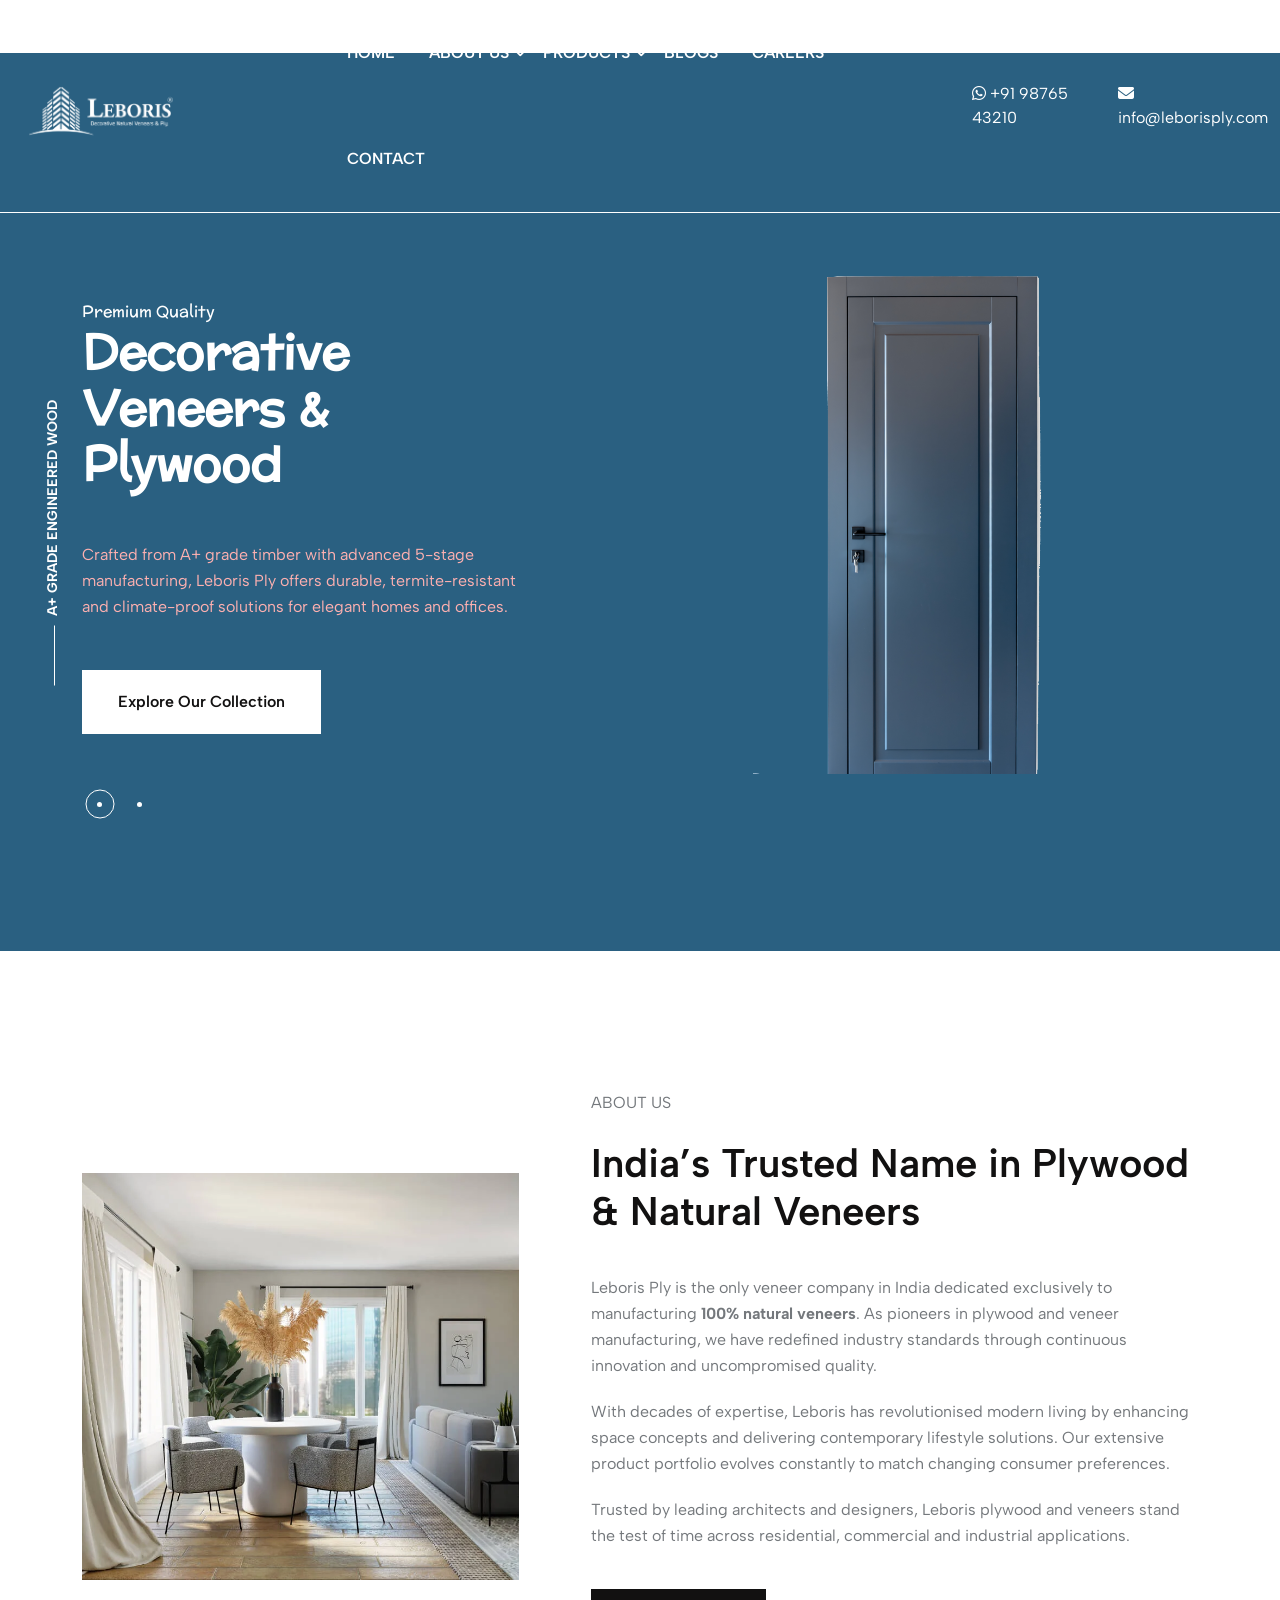
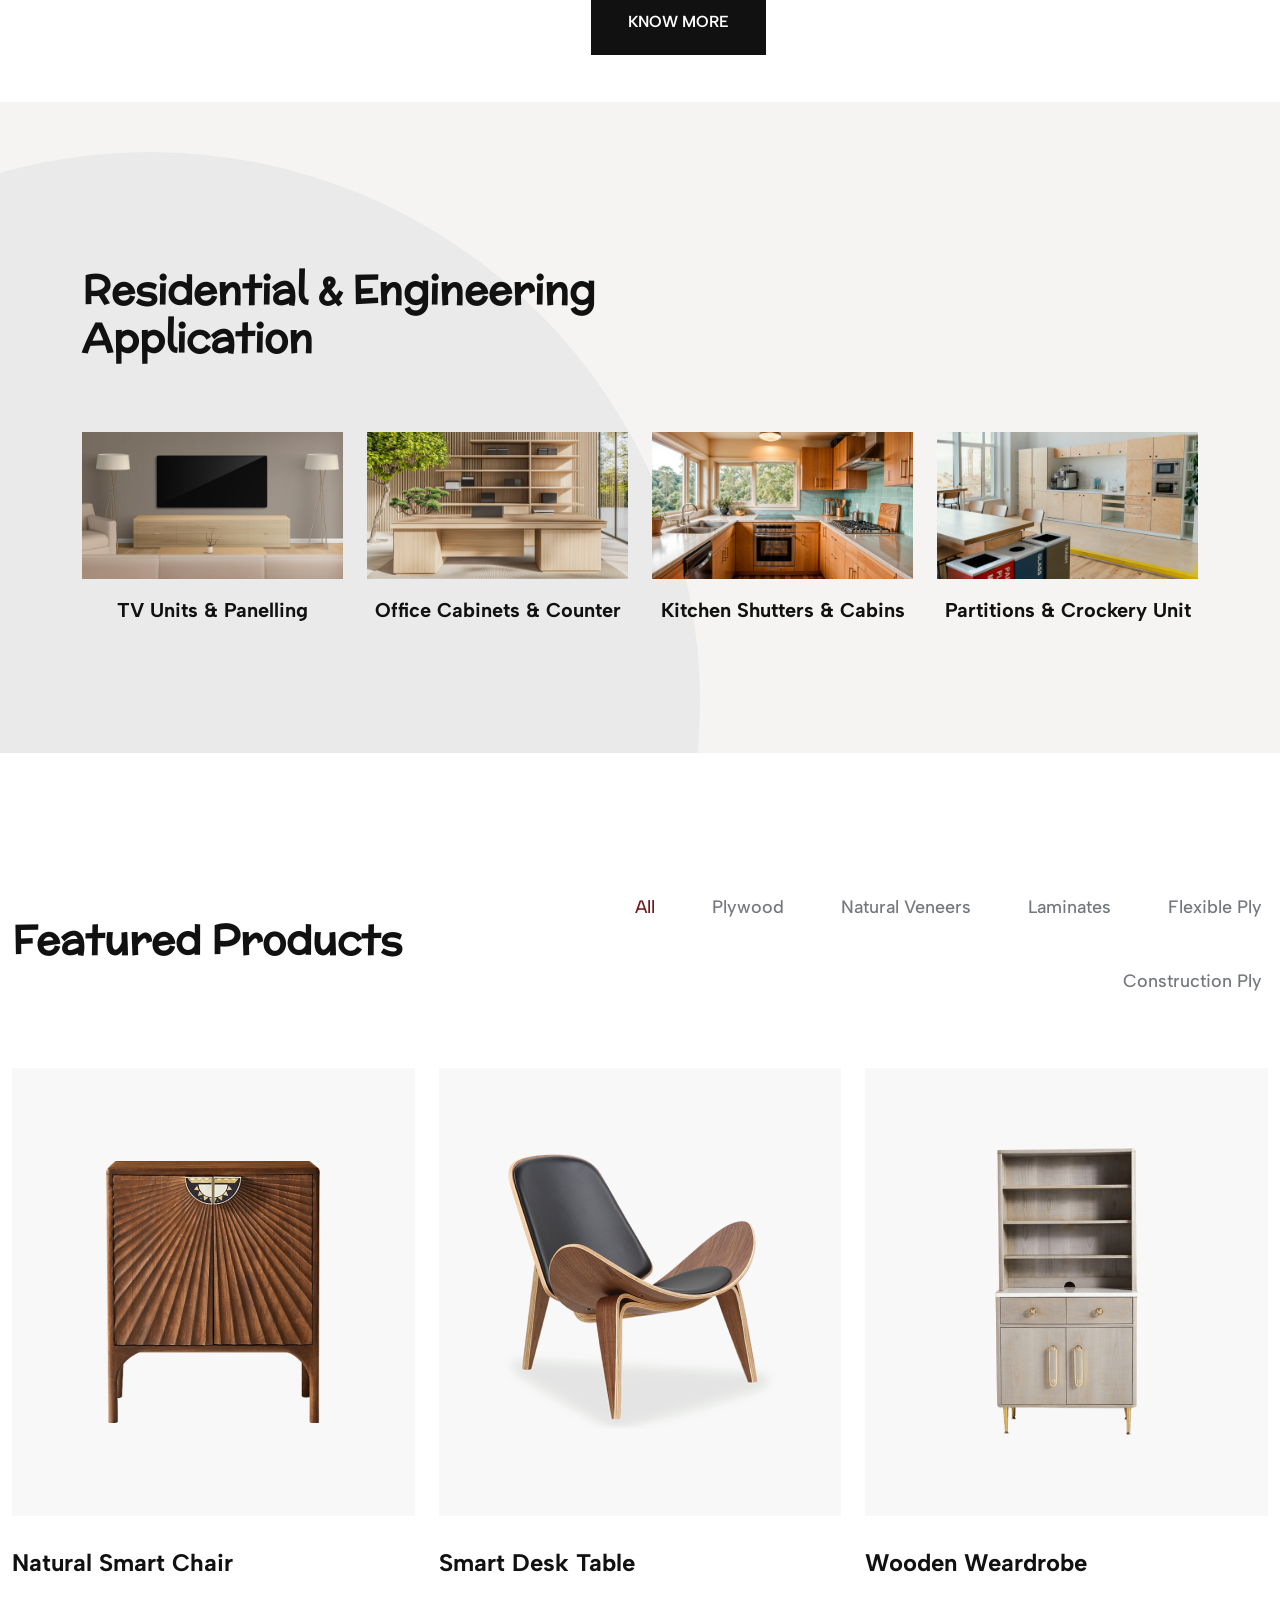
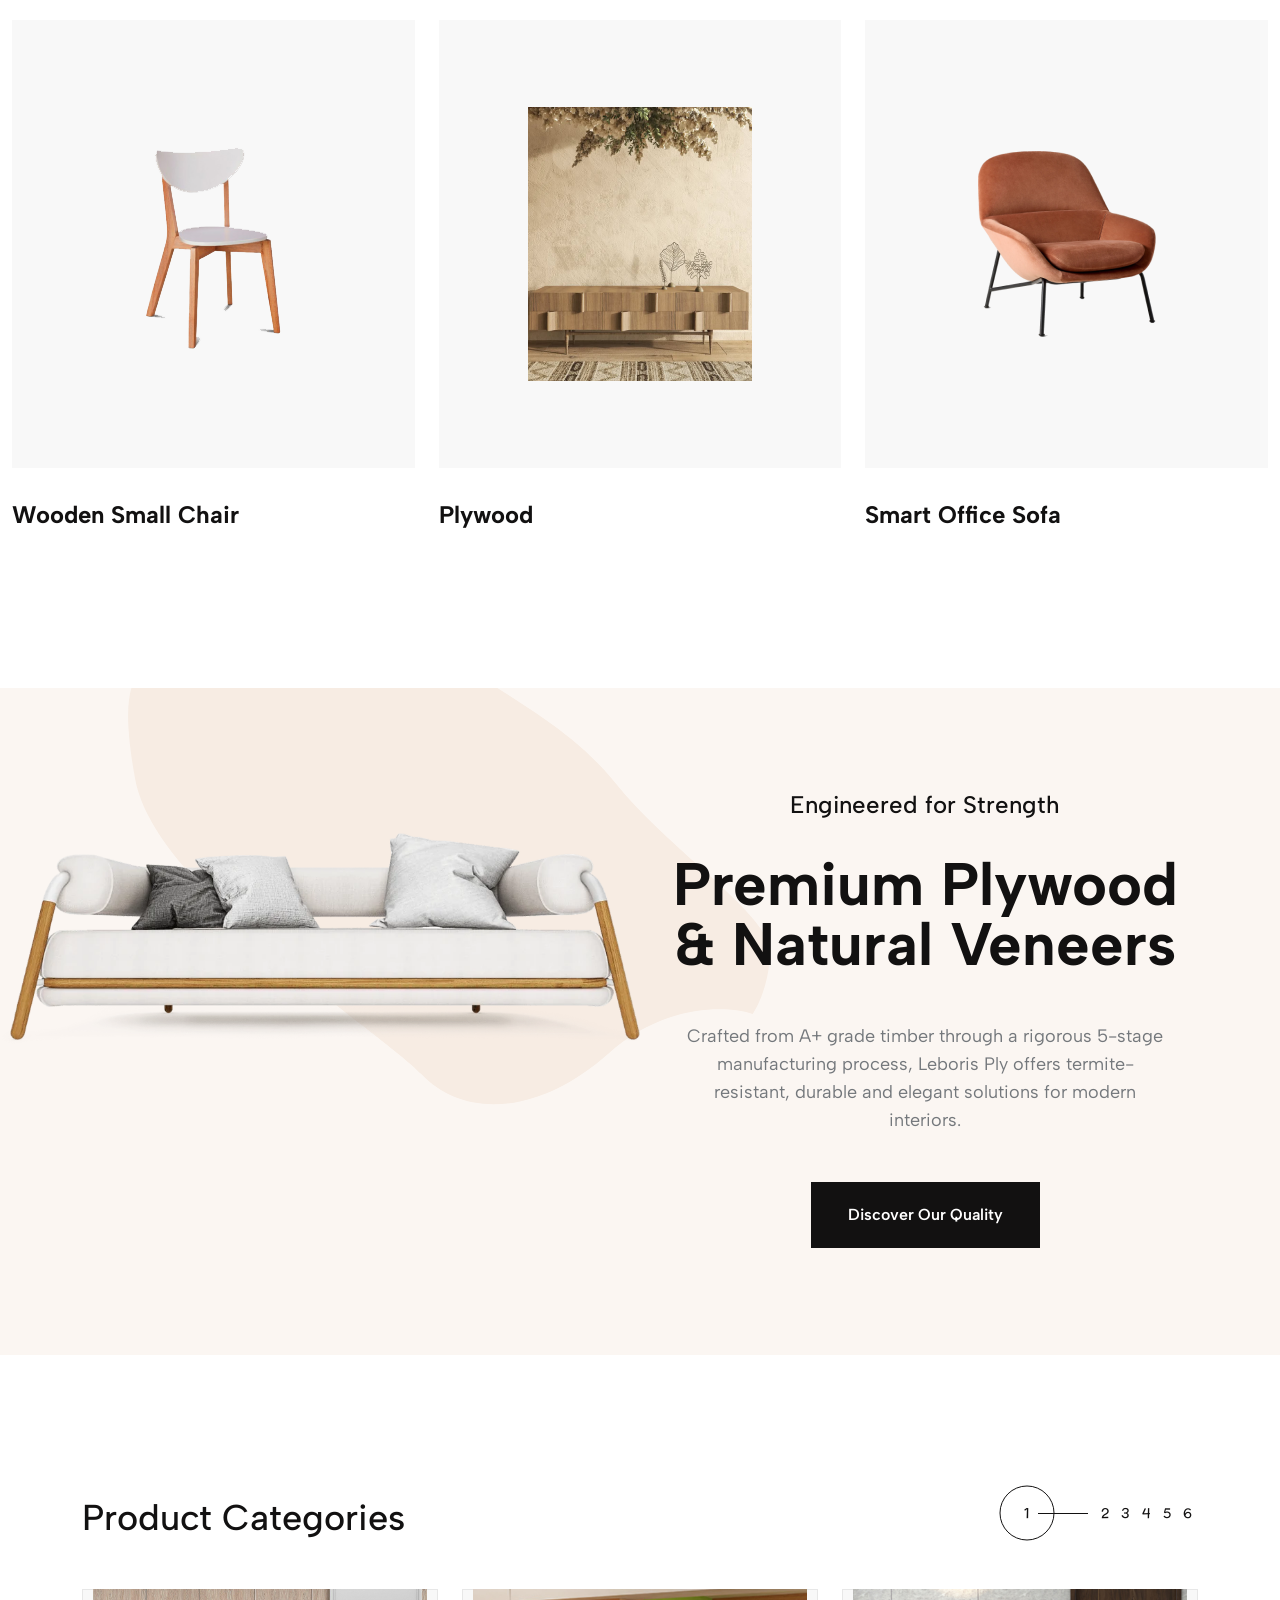
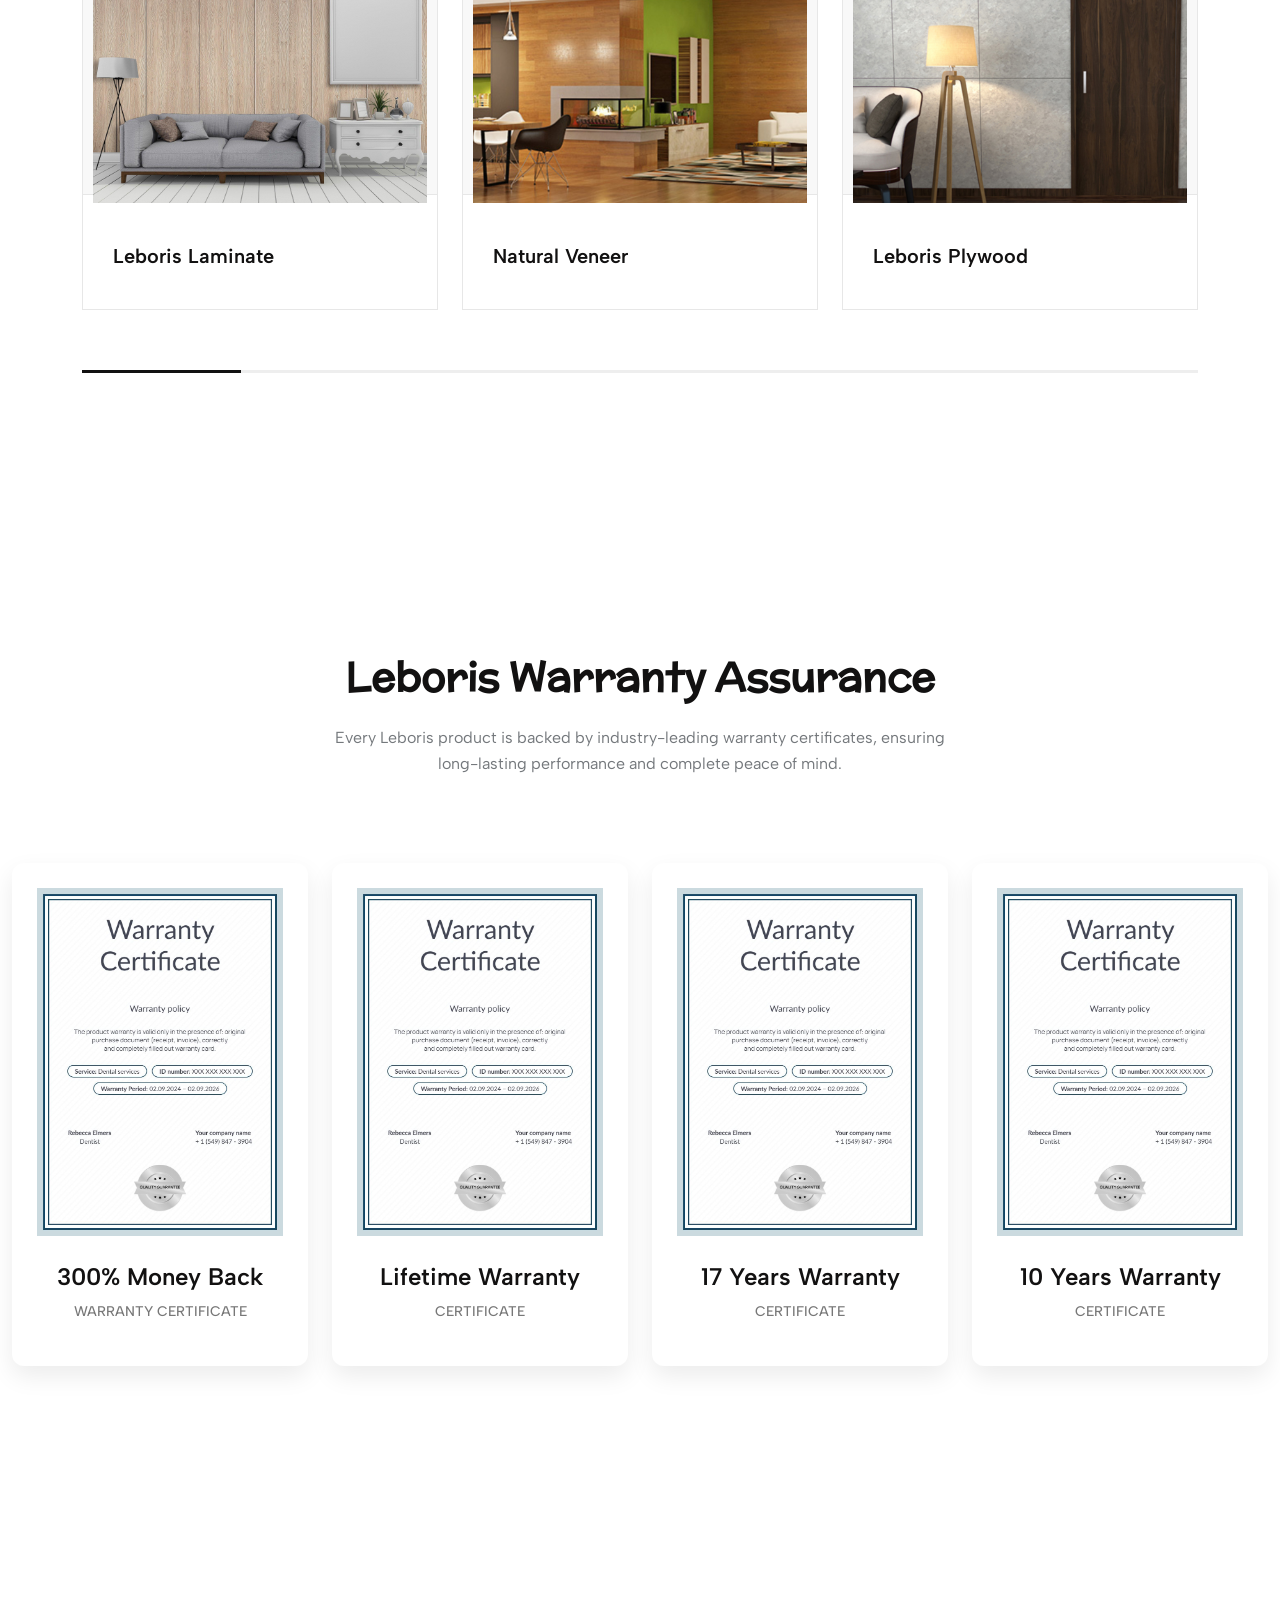
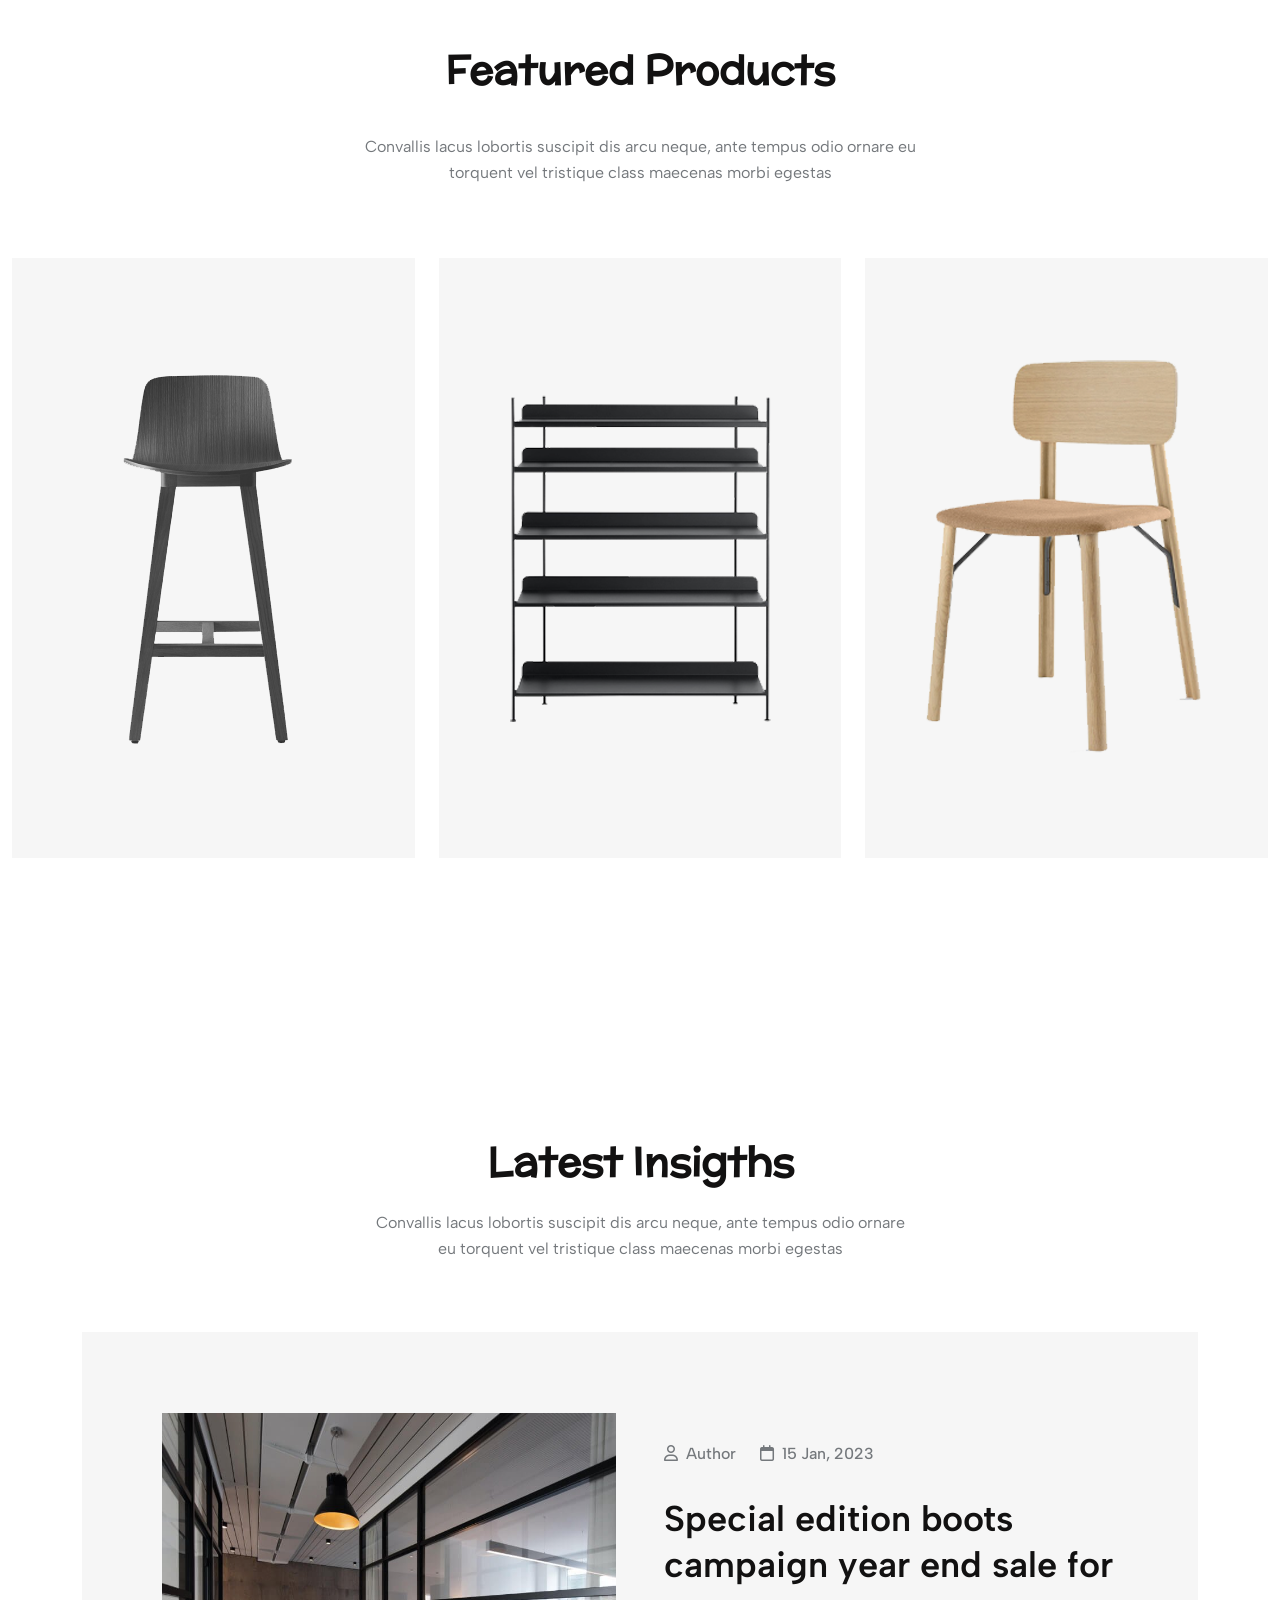
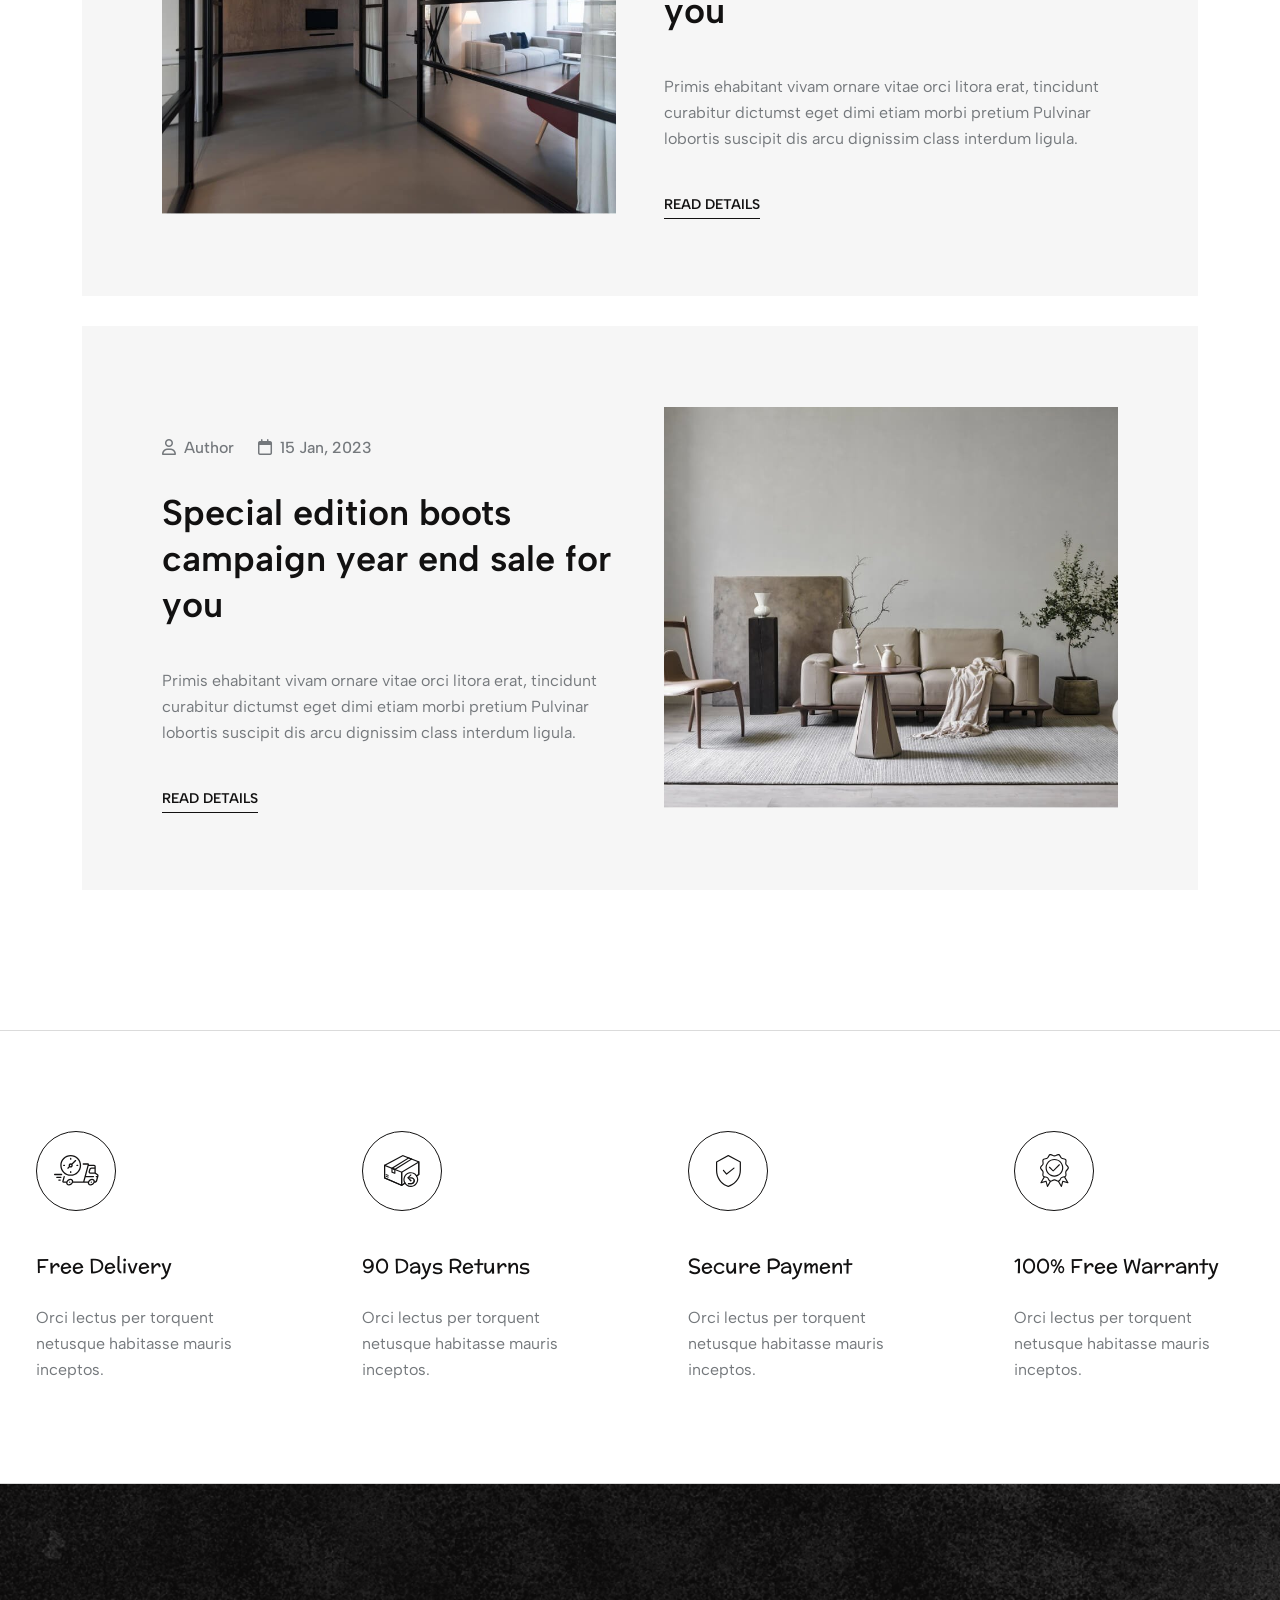
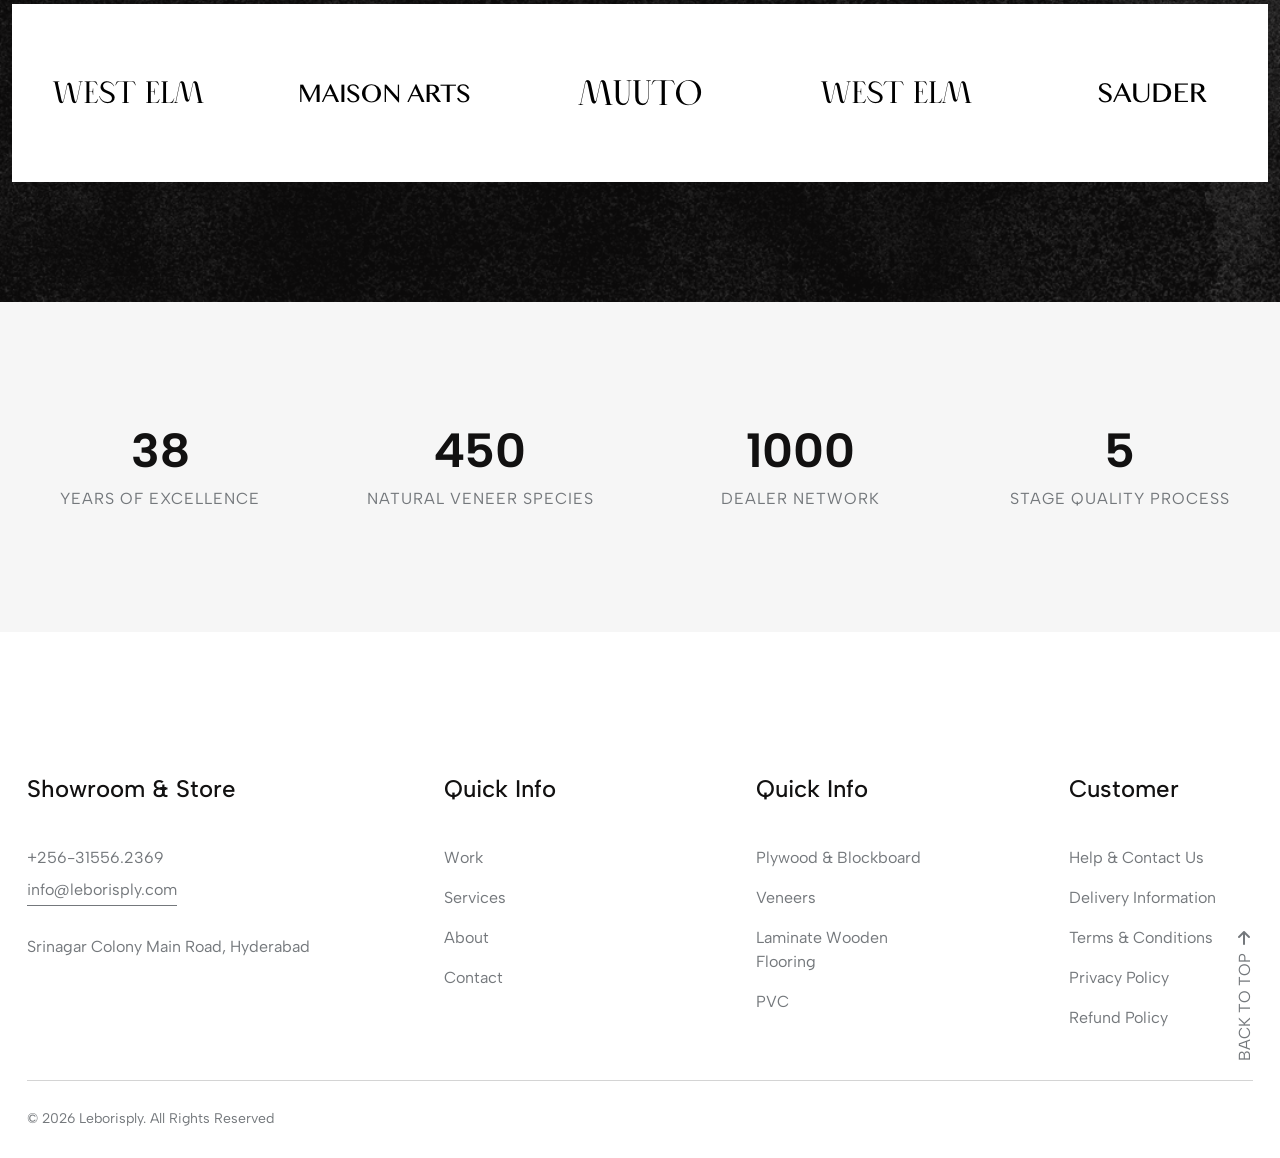
==== commit 1c4be510: "Add flush-door page, images and navbar updates Add a new flush-door.html page and several product pa" ====
--- a/index.html
+++ b/index.html
@@ -57,11 +57,16 @@
                                     <a href="javascript:void(0)">Home</a>
 
                                 </li>
-                                <li>
-                                    <a href="about.html">About</a>
-
-                                </li>
-
+                               
+<li class="has-submenu">
+                                <a href="javascript:void(0)">About Us</a>
+                                <ul class="submenu-wrapper">
+                                    <li><a href="index.html">About One</a></li>
+                                    <li><a href="index-2.html">About Two</a></li>
+                                    <li><a href="index-3.html">About Three</a></li>
+                                    
+                                </ul>
+                            </li>
                                 <li class="has-submenu">
                                     <a href="javascript:void(0)">Products</a>
                                     <div class="ur-megamenu">
@@ -102,11 +107,15 @@
                                         </div>
                                     </div>
                                 </li>
-
                                 <li>
-                                    <a href="javascript:void(0)">Shop</a>
+                                    <a href="javascript:void(0)">Blogs</a>
 
                                 </li>
+ <li>
+                                    <a href="javascript:void(0)">Careers</a>
+
+                                </li>
+                                
                                 <li><a href="contact.html">Contact</a></li>
                             </ul>
                         </nav>
@@ -190,8 +199,7 @@
                         </div>
                         <div class="col-xl-6 offset-xl-1">
                             <div class="hm2-hero-right position-relative">
-                                <span class="text-white subtitle">New Arrival</span>
-                                <img src="assets/images/home-2/banner-01.png" alt="chair" class="img-fluid">
+                                <img src="assets/images/slider/banner-01.png" alt="" class="img-fluid">
 
                             </div>
                         </div>
@@ -212,8 +220,7 @@
                         </div>
                         <div class="col-xl-6 offset-xl-1">
                             <div class="hm2-hero-right position-relative">
-                                <span class="text-white subtitle">New Arrival</span>
-                                <img src="assets/images/home-2/banner-03.png" alt="chair" class="img-fluid">
+                                <img src="assets/images/slider/banner-02.png" alt="" class="img-fluid">
 
                             </div>
                         </div>
@@ -223,19 +230,70 @@
         </div>
     </section>
     <!--hero section end-->
+    <!--about us section start-->
+<section class="vr-about-comapny pt-140 pb-120 overflow-hidden">
+    <div class="container">
+        <div class="row align-items-center g-5">
+
+            <!-- Image -->
+            <div class="col-xl-5">
+                <div class="about-image wow fadeInLeft">
+                    <img src="assets/images/about/ab-1.webp" alt="Leboris Ply" class="img-fluid">
+                </div>
+            </div>
+
+            <!-- Content -->
+            <div class="col-xl-7">
+                <div class="ps-4">
+                    <span class="vrc-subtitle text-uppercase">About Us</span>
+
+                    <h3 class="fs-40 mb-40 fw-semibold mt-4">
+                        India’s Trusted Name in Plywood & Natural Veneers
+                    </h3>
+
+                    <p class="mb-20">
+                        Leboris Ply is the only veneer company in India dedicated exclusively to
+                        manufacturing <strong>100% natural veneers</strong>. As pioneers in plywood and veneer
+                        manufacturing, we have redefined industry standards through continuous innovation
+                        and uncompromised quality.
+                    </p>
+
+                    <p class="mb-20">
+                        With decades of expertise, Leboris has revolutionised modern living by enhancing
+                        space concepts and delivering contemporary lifestyle solutions. Our extensive
+                        product portfolio evolves constantly to match changing consumer preferences.
+                    </p>
+
+                    <p class="mb-40">
+                        Trusted by leading architects and designers, Leboris plywood and veneers stand
+                        the test of time across residential, commercial and industrial applications.
+                    </p>
+
+                    <a href="about.html" class="template-btn primary-btn text-uppercase">
+                        Know More
+                    </a>
+                </div>
+            </div>
+
+        </div>
+    </div>
+</section>
+<!--about us section end-->
+
     <!--banner section start-->
+    <!--
     <section class="vr6-banner-section pt-4">
         <div class="container">
+                            <h2 class="fs-40 hm2-font-family mb-4">Residential & Engineering Application </h2>
+
             <div class="row g-4 justify-content-center">
                 <div class="col-xl-4 col-md-6">
                     <div class="vr6-offer-box" data-background="assets/images/home-6/of-banner-1.webp">
                         <span class="mb-1 d-block text-main-color text-uppercase fw-semibold fs-sm">
                             Premium Range
                         </span>
-                        <h3 class="fw-medium mb-4">Marine & Commercial Plywood</h3>
-                        <a href="plywood.html" class="text-uppercase white-btn template-btn">
-                            Explore Plywood
-                        </a>
+                        <h3 class="fw-medium mb-4">	Wardrobe & Closets</h3>
+                       
                     </div>
                 </div>
                 <div class="col-xl-4 col-md-6">
@@ -243,10 +301,8 @@
                         <span class="mb-1 d-block text-main-color text-uppercase fw-semibold fs-sm">
                             450+ Species
                         </span>
-                        <h3 class="fw-medium mb-4">Natural Decorative Veneers</h3>
-                        <a href="veneers.html" class="text-uppercase white-btn template-btn">
-                            View Veneers
-                        </a>
+                        <h3 class="fw-medium mb-4">TV units & panelling</h3>
+                      
                     </div>
                 </div>
                 <div class="col-xl-4 col-md-6">
@@ -254,13 +310,109 @@
                         <span class="mb-1 d-block text-main-color text-uppercase fw-semibold fs-sm">
                             Modern Finishes
                         </span>
-                        <h3 class="fw-medium mb-4">Laminates & Flexible Ply</h3>
-                        <a href="laminates.html" class="text-uppercase white-btn template-btn">
-                            View Collection
-                        </a>
-                    </div>
-                </div>
-            </div>
+                        <h3 class="fw-medium mb-4">Office cabinets & Counter</h3>
+                       
+                    </div>
+                </div>
+                   <div class="col-xl-4 col-md-6">
+                    <div class="vr6-offer-box" data-background="assets/images/home-6/of-banner-1.webp">
+                        <span class="mb-1 d-block text-main-color text-uppercase fw-semibold fs-sm">
+                            Premium Range
+                        </span>
+                        <h3 class="fw-medium mb-4">Kitchen shutters & cabins.</h3>
+                       
+                    </div>
+                </div>
+                <div class="col-xl-4 col-md-6">
+                    <div class="vr6-offer-box" data-background="assets/images/home-6/of-banner-2.webp">
+                        <span class="mb-1 d-block text-main-color text-uppercase fw-semibold fs-sm">
+                            450+ Species
+                        </span>
+                        <h3 class="fw-medium mb-4">Partitions & Crockery unit.</h3>
+                       
+                    </div>
+                </div>
+                <div class="col-xl-4 col-md-6">
+                    <div class="vr6-offer-box" data-background="assets/images/home-6/of-banner-3.webp">
+                        <span class="mb-1 d-block text-main-color text-uppercase fw-semibold fs-sm">
+                            Modern Finishes
+                        </span>
+                        <h3 class="fw-medium mb-4">Cots & furniture.</h3>
+                       
+                    </div>
+                </div>
+            </div>
+        </div>
+    </section>
+    -->
+    
+    
+    
+    <section class="hm2-gallery-section position-relative z-1 overflow-hidden mt-40">
+        <span class="circle-shape position-absolute z--1 rounded-circle"></span>
+        <div class="container">
+            <div class="row">
+                <div class="col-xl-6">
+                    <div class="section-title mb-70">
+
+                        <h2 class="fs-40 mt-4 hm2-font-family mb-0">Residential & Engineering Application</h2>
+                    </div>
+                </div>
+            </div>
+           <div class="gallery-slider-wrapper">
+    <div class="hm2-gallery-slide-1 slider-spacing">
+
+        <div class="single-item text-center">
+            <a href="assets/images/Applications-images/application-image-01.webp" data-fancybox="gallery">
+                <img src="assets/images/Applications-images/application-image-01.webp" 
+                     alt="Wardrobe & Closets" class="img-fluid">
+            </a>
+            <h6 class="gallery-title mt-3">Wardrobe & Closets</h6>
+        </div>
+
+        <div class="single-item text-center">
+            <a href="assets/images/Applications-images/application-image-02.webp" data-fancybox="gallery">
+                <img src="assets/images/Applications-images/application-image-02.webp" 
+                     alt="TV Units & Panelling" class="img-fluid">
+            </a>
+            <h6 class="gallery-title mt-3">TV Units & Panelling</h6>
+        </div>
+
+        <div class="single-item text-center">
+            <a href="assets/images/Applications-images/application-image-03.webp" data-fancybox="gallery">
+                <img src="assets/images/Applications-images/application-image-03.webp" 
+                     alt="Kitchen Cabinets" class="img-fluid">
+            </a>
+            <h6 class="gallery-title mt-3">Office Cabinets & Counter</h6>
+        </div>
+
+        <div class="single-item text-center">
+            <a href="assets/images/Applications-images/application-image-04.webp" data-fancybox="gallery">
+                <img src="assets/images/Applications-images/application-image-04.webp" 
+                     alt="Wall Panels" class="img-fluid">
+            </a>
+            <h6 class="gallery-title mt-3">Kitchen Shutters & Cabins</h6>
+        </div>
+
+        <div class="single-item text-center">
+            <a href="assets/images/Applications-images/application-image-05.webp" data-fancybox="gallery">
+                <img src="assets/images/Applications-images/application-image-05.webp" 
+                     alt="Office Furniture" class="img-fluid">
+            </a>
+            <h6 class="gallery-title mt-3">Partitions & Crockery Unit</h6>
+        </div>
+
+        <div class="single-item text-center">
+            <a href="assets/images/Applications-images/application-image-06.webp" data-fancybox="gallery">
+                <img src="assets/images/Applications-images/application-image-06.webp" 
+                     alt="Interior Panels" class="img-fluid">
+            </a>
+            <h6 class="gallery-title mt-3">Cots & Furniture</h6>
+        </div>
+
+    </div>
+</div>
+
         </div>
     </section>
     <!--banner section end-->
@@ -502,7 +654,256 @@
             </div>
         </div>
     </section>
-
+ <section class="vr5-collection-area ptb-140">
+            <div class="container">
+                <div class="row">
+                    <div class="col-xl-6">
+                        <h3 class="mb-0 fw-medium">Product Categories</h3>
+                    </div>
+                </div>
+                <div class="vr5-collection-slider slider-spacing mt-5">
+                    <div class="vr5-product-card">
+                        <div class="feature-image position-relative">
+                            <img src="assets/images/Categories/LeborisLaminate.jpg" alt="not found" class="img-fluid">
+                            <div class="action-box">
+                                <div class="action-btns">
+                                    <a href="#">
+                                        <svg width="14" height="13" viewBox="0 0 14 13" fill="none" xmlns="http://www.w3.org/2000/svg">
+                                            <path d="M6.97266 2.375L7.30078 2.07422C8.20312 1.17188 9.48828 0.761719 10.7188 0.980469C12.6055 1.28125 14 2.92188 14 4.83594V4.97266C14 6.12109 13.5078 7.21484 12.6875 7.98047L7.73828 12.6016C7.54688 12.793 7.27344 12.875 7 12.875C6.69922 12.875 6.42578 12.793 6.23438 12.6016L1.28516 7.98047C0.464844 7.21484 0 6.12109 0 4.97266V4.83594C0 2.92188 1.36719 1.28125 3.25391 0.980469C4.48438 0.761719 5.76953 1.17188 6.67188 2.07422L6.97266 2.375ZM6.97266 3.63281L6.04297 2.67578C5.35938 1.99219 4.375 1.66406 3.39062 1.82812C1.94141 2.07422 0.847656 3.33203 0.847656 4.83594V4.97266C0.847656 5.875 1.23047 6.72266 1.88672 7.32422L6.83594 11.9453C6.86328 12 6.91797 12 6.97266 12C7.05469 12 7.10938 12 7.13672 11.9453L12.0859 7.32422C12.7422 6.72266 13.125 5.875 13.125 4.97266V4.83594C13.125 3.33203 12.0312 2.07422 10.582 1.82812C9.59766 1.66406 8.61328 1.99219 7.92969 2.67578L6.97266 3.63281Z" fill="#121111"/>
+                                        </svg>
+                                    </a>
+                                    <a href="#">
+                                        <svg width="14" height="15" viewBox="0 0 14 15" fill="none" xmlns="http://www.w3.org/2000/svg">
+                                            <path d="M0.4375 5.125C0.191406 5.125 0 4.93359 0 4.6875C0 4.46875 0.191406 4.25 0.4375 4.25H12.4961L9.73438 1.51562C9.57031 1.35156 9.57031 1.05078 9.73438 0.886719C9.89844 0.722656 10.1992 0.722656 10.3633 0.886719L13.8633 4.38672C13.9453 4.46875 14 4.57812 14 4.6875C14 4.82422 13.9453 4.93359 13.8633 5.01562L10.3633 8.51562C10.1992 8.67969 9.89844 8.67969 9.73438 8.51562C9.57031 8.35156 9.57031 8.05078 9.73438 7.88672L12.4961 5.125H0.4375ZM13.5625 10.375C13.7812 10.375 14 10.5938 14 10.8125C14 11.0586 13.7812 11.25 13.5625 11.25H1.47656L4.23828 14.0117C4.40234 14.1758 4.40234 14.4766 4.23828 14.6406C4.07422 14.8047 3.77344 14.8047 3.60938 14.6406L0.109375 11.1406C0.0273438 11.0586 0 10.9492 0 10.8125C0 10.7031 0.0273438 10.5938 0.109375 10.5117L3.60938 7.01172C3.77344 6.84766 4.07422 6.84766 4.23828 7.01172C4.40234 7.17578 4.40234 7.47656 4.23828 7.64062L1.47656 10.375H13.5625Z" fill="#121111"/>
+                                        </svg>
+                                    </a>
+                                    <a href="#product_view" data-bs-toggle="modal">
+                                        <svg width="17" height="13" viewBox="0 0 17 13" fill="none" xmlns="http://www.w3.org/2000/svg">
+                                            <path d="M12.375 6.75C12.375 8.69141 10.7891 10.25 8.875 10.25C6.93359 10.25 5.375 8.69141 5.375 6.75C5.375 4.83594 6.93359 3.25 8.875 3.25C10.7891 3.25 12.375 4.83594 12.375 6.75ZM8.875 4.125C7.39844 4.125 6.25 5.30078 6.25 6.75C6.25 8.19922 7.39844 9.375 8.875 9.375C10.3242 9.375 11.5 8.19922 11.5 6.75C11.5 5.30078 10.3242 4.125 8.875 4.125ZM14.125 2.83984C15.4102 4.01562 16.2578 5.4375 16.668 6.42188C16.75 6.64062 16.75 6.88672 16.668 7.10547C16.2578 8.0625 15.4102 9.48438 14.125 10.6875C12.8398 11.8906 11.0625 12.875 8.875 12.875C6.66016 12.875 4.88281 11.8906 3.59766 10.6875C2.3125 9.48438 1.46484 8.0625 1.05469 7.10547C0.972656 6.88672 0.972656 6.64062 1.05469 6.42188C1.46484 5.4375 2.3125 4.01562 3.59766 2.83984C4.88281 1.63672 6.66016 0.625 8.875 0.625C11.0625 0.625 12.8398 1.63672 14.125 2.83984ZM1.875 6.75C2.23047 7.625 3.02344 8.9375 4.19922 10.0312C5.375 11.125 6.93359 12 8.875 12C10.7891 12 12.3477 11.125 13.5234 10.0312C14.6992 8.9375 15.4922 7.625 15.875 6.75C15.4922 5.875 14.6992 4.5625 13.5234 3.46875C12.3477 2.375 10.7891 1.5 8.875 1.5C6.93359 1.5 5.375 2.375 4.19922 3.46875C3.02344 4.5625 2.23047 5.875 1.875 6.75Z" fill="#121111"/>
+                                        </svg>
+                                    </a>
+                                </div>
+                            </div>
+                        </div>
+                        <div class="product-content">
+                            <a href="leboris-laminate.html">
+                                <h6 class="fw-semibold mt-3">Leboris Laminate</h6>
+                            </a>
+                           
+                        </div>
+                    </div>
+                    <div class="vr5-product-card">
+                        <div class="feature-image position-relative">
+                            <img src="assets/images/Categories/Natural-Veneer.jpg" alt="not found" class="img-fluid">
+                            <div class="action-box">
+                                <div class="action-btns">
+                                    <a href="#">
+                                        <svg width="14" height="13" viewBox="0 0 14 13" fill="none" xmlns="http://www.w3.org/2000/svg">
+                                            <path d="M6.97266 2.375L7.30078 2.07422C8.20312 1.17188 9.48828 0.761719 10.7188 0.980469C12.6055 1.28125 14 2.92188 14 4.83594V4.97266C14 6.12109 13.5078 7.21484 12.6875 7.98047L7.73828 12.6016C7.54688 12.793 7.27344 12.875 7 12.875C6.69922 12.875 6.42578 12.793 6.23438 12.6016L1.28516 7.98047C0.464844 7.21484 0 6.12109 0 4.97266V4.83594C0 2.92188 1.36719 1.28125 3.25391 0.980469C4.48438 0.761719 5.76953 1.17188 6.67188 2.07422L6.97266 2.375ZM6.97266 3.63281L6.04297 2.67578C5.35938 1.99219 4.375 1.66406 3.39062 1.82812C1.94141 2.07422 0.847656 3.33203 0.847656 4.83594V4.97266C0.847656 5.875 1.23047 6.72266 1.88672 7.32422L6.83594 11.9453C6.86328 12 6.91797 12 6.97266 12C7.05469 12 7.10938 12 7.13672 11.9453L12.0859 7.32422C12.7422 6.72266 13.125 5.875 13.125 4.97266V4.83594C13.125 3.33203 12.0312 2.07422 10.582 1.82812C9.59766 1.66406 8.61328 1.99219 7.92969 2.67578L6.97266 3.63281Z" fill="#121111"/>
+                                        </svg>
+                                    </a>
+                                    <a href="#">
+                                        <svg width="14" height="15" viewBox="0 0 14 15" fill="none" xmlns="http://www.w3.org/2000/svg">
+                                            <path d="M0.4375 5.125C0.191406 5.125 0 4.93359 0 4.6875C0 4.46875 0.191406 4.25 0.4375 4.25H12.4961L9.73438 1.51562C9.57031 1.35156 9.57031 1.05078 9.73438 0.886719C9.89844 0.722656 10.1992 0.722656 10.3633 0.886719L13.8633 4.38672C13.9453 4.46875 14 4.57812 14 4.6875C14 4.82422 13.9453 4.93359 13.8633 5.01562L10.3633 8.51562C10.1992 8.67969 9.89844 8.67969 9.73438 8.51562C9.57031 8.35156 9.57031 8.05078 9.73438 7.88672L12.4961 5.125H0.4375ZM13.5625 10.375C13.7812 10.375 14 10.5938 14 10.8125C14 11.0586 13.7812 11.25 13.5625 11.25H1.47656L4.23828 14.0117C4.40234 14.1758 4.40234 14.4766 4.23828 14.6406C4.07422 14.8047 3.77344 14.8047 3.60938 14.6406L0.109375 11.1406C0.0273438 11.0586 0 10.9492 0 10.8125C0 10.7031 0.0273438 10.5938 0.109375 10.5117L3.60938 7.01172C3.77344 6.84766 4.07422 6.84766 4.23828 7.01172C4.40234 7.17578 4.40234 7.47656 4.23828 7.64062L1.47656 10.375H13.5625Z" fill="#121111"/>
+                                        </svg>
+                                    </a>
+                                    <a href="#product_view" data-bs-toggle="modal">
+                                        <svg width="17" height="13" viewBox="0 0 17 13" fill="none" xmlns="http://www.w3.org/2000/svg">
+                                            <path d="M12.375 6.75C12.375 8.69141 10.7891 10.25 8.875 10.25C6.93359 10.25 5.375 8.69141 5.375 6.75C5.375 4.83594 6.93359 3.25 8.875 3.25C10.7891 3.25 12.375 4.83594 12.375 6.75ZM8.875 4.125C7.39844 4.125 6.25 5.30078 6.25 6.75C6.25 8.19922 7.39844 9.375 8.875 9.375C10.3242 9.375 11.5 8.19922 11.5 6.75C11.5 5.30078 10.3242 4.125 8.875 4.125ZM14.125 2.83984C15.4102 4.01562 16.2578 5.4375 16.668 6.42188C16.75 6.64062 16.75 6.88672 16.668 7.10547C16.2578 8.0625 15.4102 9.48438 14.125 10.6875C12.8398 11.8906 11.0625 12.875 8.875 12.875C6.66016 12.875 4.88281 11.8906 3.59766 10.6875C2.3125 9.48438 1.46484 8.0625 1.05469 7.10547C0.972656 6.88672 0.972656 6.64062 1.05469 6.42188C1.46484 5.4375 2.3125 4.01562 3.59766 2.83984C4.88281 1.63672 6.66016 0.625 8.875 0.625C11.0625 0.625 12.8398 1.63672 14.125 2.83984ZM1.875 6.75C2.23047 7.625 3.02344 8.9375 4.19922 10.0312C5.375 11.125 6.93359 12 8.875 12C10.7891 12 12.3477 11.125 13.5234 10.0312C14.6992 8.9375 15.4922 7.625 15.875 6.75C15.4922 5.875 14.6992 4.5625 13.5234 3.46875C12.3477 2.375 10.7891 1.5 8.875 1.5C6.93359 1.5 5.375 2.375 4.19922 3.46875C3.02344 4.5625 2.23047 5.875 1.875 6.75Z" fill="#121111"/>
+                                        </svg>
+                                    </a>
+                                </div>
+                            </div>
+                        </div>
+                        <div class="product-content">
+                            <a href="natural-veneer.html">
+                                <h6 class="fw-semibold mt-3">Natural Veneer</h6>
+                            </a>
+                            
+                        </div>
+                    </div>
+                    <div class="vr5-product-card">
+                        <div class="feature-image position-relative">
+                            <img src="assets/images/Categories/Leboris-Plywood.jpg" alt="not found" class="img-fluid">
+                            <div class="action-box">
+                                <div class="action-btns">
+                                    <a href="#">
+                                        <svg width="14" height="13" viewBox="0 0 14 13" fill="none" xmlns="http://www.w3.org/2000/svg">
+                                            <path d="M6.97266 2.375L7.30078 2.07422C8.20312 1.17188 9.48828 0.761719 10.7188 0.980469C12.6055 1.28125 14 2.92188 14 4.83594V4.97266C14 6.12109 13.5078 7.21484 12.6875 7.98047L7.73828 12.6016C7.54688 12.793 7.27344 12.875 7 12.875C6.69922 12.875 6.42578 12.793 6.23438 12.6016L1.28516 7.98047C0.464844 7.21484 0 6.12109 0 4.97266V4.83594C0 2.92188 1.36719 1.28125 3.25391 0.980469C4.48438 0.761719 5.76953 1.17188 6.67188 2.07422L6.97266 2.375ZM6.97266 3.63281L6.04297 2.67578C5.35938 1.99219 4.375 1.66406 3.39062 1.82812C1.94141 2.07422 0.847656 3.33203 0.847656 4.83594V4.97266C0.847656 5.875 1.23047 6.72266 1.88672 7.32422L6.83594 11.9453C6.86328 12 6.91797 12 6.97266 12C7.05469 12 7.10938 12 7.13672 11.9453L12.0859 7.32422C12.7422 6.72266 13.125 5.875 13.125 4.97266V4.83594C13.125 3.33203 12.0312 2.07422 10.582 1.82812C9.59766 1.66406 8.61328 1.99219 7.92969 2.67578L6.97266 3.63281Z" fill="#121111"/>
+                                        </svg>
+                                    </a>
+                                    <a href="#">
+                                        <svg width="14" height="15" viewBox="0 0 14 15" fill="none" xmlns="http://www.w3.org/2000/svg">
+                                            <path d="M0.4375 5.125C0.191406 5.125 0 4.93359 0 4.6875C0 4.46875 0.191406 4.25 0.4375 4.25H12.4961L9.73438 1.51562C9.57031 1.35156 9.57031 1.05078 9.73438 0.886719C9.89844 0.722656 10.1992 0.722656 10.3633 0.886719L13.8633 4.38672C13.9453 4.46875 14 4.57812 14 4.6875C14 4.82422 13.9453 4.93359 13.8633 5.01562L10.3633 8.51562C10.1992 8.67969 9.89844 8.67969 9.73438 8.51562C9.57031 8.35156 9.57031 8.05078 9.73438 7.88672L12.4961 5.125H0.4375ZM13.5625 10.375C13.7812 10.375 14 10.5938 14 10.8125C14 11.0586 13.7812 11.25 13.5625 11.25H1.47656L4.23828 14.0117C4.40234 14.1758 4.40234 14.4766 4.23828 14.6406C4.07422 14.8047 3.77344 14.8047 3.60938 14.6406L0.109375 11.1406C0.0273438 11.0586 0 10.9492 0 10.8125C0 10.7031 0.0273438 10.5938 0.109375 10.5117L3.60938 7.01172C3.77344 6.84766 4.07422 6.84766 4.23828 7.01172C4.40234 7.17578 4.40234 7.47656 4.23828 7.64062L1.47656 10.375H13.5625Z" fill="#121111"/>
+                                        </svg>
+                                    </a>
+                                    <a href="#product_view" data-bs-toggle="modal">
+                                        <svg width="17" height="13" viewBox="0 0 17 13" fill="none" xmlns="http://www.w3.org/2000/svg">
+                                            <path d="M12.375 6.75C12.375 8.69141 10.7891 10.25 8.875 10.25C6.93359 10.25 5.375 8.69141 5.375 6.75C5.375 4.83594 6.93359 3.25 8.875 3.25C10.7891 3.25 12.375 4.83594 12.375 6.75ZM8.875 4.125C7.39844 4.125 6.25 5.30078 6.25 6.75C6.25 8.19922 7.39844 9.375 8.875 9.375C10.3242 9.375 11.5 8.19922 11.5 6.75C11.5 5.30078 10.3242 4.125 8.875 4.125ZM14.125 2.83984C15.4102 4.01562 16.2578 5.4375 16.668 6.42188C16.75 6.64062 16.75 6.88672 16.668 7.10547C16.2578 8.0625 15.4102 9.48438 14.125 10.6875C12.8398 11.8906 11.0625 12.875 8.875 12.875C6.66016 12.875 4.88281 11.8906 3.59766 10.6875C2.3125 9.48438 1.46484 8.0625 1.05469 7.10547C0.972656 6.88672 0.972656 6.64062 1.05469 6.42188C1.46484 5.4375 2.3125 4.01562 3.59766 2.83984C4.88281 1.63672 6.66016 0.625 8.875 0.625C11.0625 0.625 12.8398 1.63672 14.125 2.83984ZM1.875 6.75C2.23047 7.625 3.02344 8.9375 4.19922 10.0312C5.375 11.125 6.93359 12 8.875 12C10.7891 12 12.3477 11.125 13.5234 10.0312C14.6992 8.9375 15.4922 7.625 15.875 6.75C15.4922 5.875 14.6992 4.5625 13.5234 3.46875C12.3477 2.375 10.7891 1.5 8.875 1.5C6.93359 1.5 5.375 2.375 4.19922 3.46875C3.02344 4.5625 2.23047 5.875 1.875 6.75Z" fill="#121111"/>
+                                        </svg>
+                                    </a>
+                                </div>
+                            </div>
+                        </div>
+                        <div class="product-content">
+                            <a href="leboris-plywood.html">
+                                <h6 class="fw-semibold mt-3">Leboris Plywood</h6>
+                            </a>
+                            
+                        </div>
+                    </div>
+                    <div class="vr5-product-card">
+                        <div class="feature-image position-relative">
+                            <img src="assets/images/Categories/Leboris-Speciality.jpg" alt="not found" class="img-fluid">
+                            <div class="action-box">
+                                <div class="action-btns">
+                                    <a href="#">
+                                        <svg width="14" height="13" viewBox="0 0 14 13" fill="none" xmlns="http://www.w3.org/2000/svg">
+                                            <path d="M6.97266 2.375L7.30078 2.07422C8.20312 1.17188 9.48828 0.761719 10.7188 0.980469C12.6055 1.28125 14 2.92188 14 4.83594V4.97266C14 6.12109 13.5078 7.21484 12.6875 7.98047L7.73828 12.6016C7.54688 12.793 7.27344 12.875 7 12.875C6.69922 12.875 6.42578 12.793 6.23438 12.6016L1.28516 7.98047C0.464844 7.21484 0 6.12109 0 4.97266V4.83594C0 2.92188 1.36719 1.28125 3.25391 0.980469C4.48438 0.761719 5.76953 1.17188 6.67188 2.07422L6.97266 2.375ZM6.97266 3.63281L6.04297 2.67578C5.35938 1.99219 4.375 1.66406 3.39062 1.82812C1.94141 2.07422 0.847656 3.33203 0.847656 4.83594V4.97266C0.847656 5.875 1.23047 6.72266 1.88672 7.32422L6.83594 11.9453C6.86328 12 6.91797 12 6.97266 12C7.05469 12 7.10938 12 7.13672 11.9453L12.0859 7.32422C12.7422 6.72266 13.125 5.875 13.125 4.97266V4.83594C13.125 3.33203 12.0312 2.07422 10.582 1.82812C9.59766 1.66406 8.61328 1.99219 7.92969 2.67578L6.97266 3.63281Z" fill="#121111"/>
+                                        </svg>
+                                    </a>
+                                    <a href="#">
+                                        <svg width="14" height="15" viewBox="0 0 14 15" fill="none" xmlns="http://www.w3.org/2000/svg">
+                                            <path d="M0.4375 5.125C0.191406 5.125 0 4.93359 0 4.6875C0 4.46875 0.191406 4.25 0.4375 4.25H12.4961L9.73438 1.51562C9.57031 1.35156 9.57031 1.05078 9.73438 0.886719C9.89844 0.722656 10.1992 0.722656 10.3633 0.886719L13.8633 4.38672C13.9453 4.46875 14 4.57812 14 4.6875C14 4.82422 13.9453 4.93359 13.8633 5.01562L10.3633 8.51562C10.1992 8.67969 9.89844 8.67969 9.73438 8.51562C9.57031 8.35156 9.57031 8.05078 9.73438 7.88672L12.4961 5.125H0.4375ZM13.5625 10.375C13.7812 10.375 14 10.5938 14 10.8125C14 11.0586 13.7812 11.25 13.5625 11.25H1.47656L4.23828 14.0117C4.40234 14.1758 4.40234 14.4766 4.23828 14.6406C4.07422 14.8047 3.77344 14.8047 3.60938 14.6406L0.109375 11.1406C0.0273438 11.0586 0 10.9492 0 10.8125C0 10.7031 0.0273438 10.5938 0.109375 10.5117L3.60938 7.01172C3.77344 6.84766 4.07422 6.84766 4.23828 7.01172C4.40234 7.17578 4.40234 7.47656 4.23828 7.64062L1.47656 10.375H13.5625Z" fill="#121111"/>
+                                        </svg>
+                                    </a>
+                                    <a href="#product_view" data-bs-toggle="modal">
+                                        <svg width="17" height="13" viewBox="0 0 17 13" fill="none" xmlns="http://www.w3.org/2000/svg">
+                                            <path d="M12.375 6.75C12.375 8.69141 10.7891 10.25 8.875 10.25C6.93359 10.25 5.375 8.69141 5.375 6.75C5.375 4.83594 6.93359 3.25 8.875 3.25C10.7891 3.25 12.375 4.83594 12.375 6.75ZM8.875 4.125C7.39844 4.125 6.25 5.30078 6.25 6.75C6.25 8.19922 7.39844 9.375 8.875 9.375C10.3242 9.375 11.5 8.19922 11.5 6.75C11.5 5.30078 10.3242 4.125 8.875 4.125ZM14.125 2.83984C15.4102 4.01562 16.2578 5.4375 16.668 6.42188C16.75 6.64062 16.75 6.88672 16.668 7.10547C16.2578 8.0625 15.4102 9.48438 14.125 10.6875C12.8398 11.8906 11.0625 12.875 8.875 12.875C6.66016 12.875 4.88281 11.8906 3.59766 10.6875C2.3125 9.48438 1.46484 8.0625 1.05469 7.10547C0.972656 6.88672 0.972656 6.64062 1.05469 6.42188C1.46484 5.4375 2.3125 4.01562 3.59766 2.83984C4.88281 1.63672 6.66016 0.625 8.875 0.625C11.0625 0.625 12.8398 1.63672 14.125 2.83984ZM1.875 6.75C2.23047 7.625 3.02344 8.9375 4.19922 10.0312C5.375 11.125 6.93359 12 8.875 12C10.7891 12 12.3477 11.125 13.5234 10.0312C14.6992 8.9375 15.4922 7.625 15.875 6.75C15.4922 5.875 14.6992 4.5625 13.5234 3.46875C12.3477 2.375 10.7891 1.5 8.875 1.5C6.93359 1.5 5.375 2.375 4.19922 3.46875C3.02344 4.5625 2.23047 5.875 1.875 6.75Z" fill="#121111"/>
+                                        </svg>
+                                    </a>
+                                </div>
+                            </div>
+                        </div>
+                        <div class="product-content">
+                            <a href="leboris-speciality.html">
+                                <h6 class="fw-semibold mt-3">Leboris Speciality</h6>
+                            </a>
+                           
+                        </div>
+                    </div>
+                    <div class="vr5-product-card">
+                        <div class="feature-image position-relative">
+                            <img src="assets/images/Categories/wpc.jpg" alt="not found" class="img-fluid">
+                            <div class="action-box">
+                                <div class="action-btns">
+                                    <a href="#">
+                                        <svg width="14" height="13" viewBox="0 0 14 13" fill="none" xmlns="http://www.w3.org/2000/svg">
+                                            <path d="M6.97266 2.375L7.30078 2.07422C8.20312 1.17188 9.48828 0.761719 10.7188 0.980469C12.6055 1.28125 14 2.92188 14 4.83594V4.97266C14 6.12109 13.5078 7.21484 12.6875 7.98047L7.73828 12.6016C7.54688 12.793 7.27344 12.875 7 12.875C6.69922 12.875 6.42578 12.793 6.23438 12.6016L1.28516 7.98047C0.464844 7.21484 0 6.12109 0 4.97266V4.83594C0 2.92188 1.36719 1.28125 3.25391 0.980469C4.48438 0.761719 5.76953 1.17188 6.67188 2.07422L6.97266 2.375ZM6.97266 3.63281L6.04297 2.67578C5.35938 1.99219 4.375 1.66406 3.39062 1.82812C1.94141 2.07422 0.847656 3.33203 0.847656 4.83594V4.97266C0.847656 5.875 1.23047 6.72266 1.88672 7.32422L6.83594 11.9453C6.86328 12 6.91797 12 6.97266 12C7.05469 12 7.10938 12 7.13672 11.9453L12.0859 7.32422C12.7422 6.72266 13.125 5.875 13.125 4.97266V4.83594C13.125 3.33203 12.0312 2.07422 10.582 1.82812C9.59766 1.66406 8.61328 1.99219 7.92969 2.67578L6.97266 3.63281Z" fill="#121111"/>
+                                        </svg>
+                                    </a>
+                                    <a href="#">
+                                        <svg width="14" height="15" viewBox="0 0 14 15" fill="none" xmlns="http://www.w3.org/2000/svg">
+                                            <path d="M0.4375 5.125C0.191406 5.125 0 4.93359 0 4.6875C0 4.46875 0.191406 4.25 0.4375 4.25H12.4961L9.73438 1.51562C9.57031 1.35156 9.57031 1.05078 9.73438 0.886719C9.89844 0.722656 10.1992 0.722656 10.3633 0.886719L13.8633 4.38672C13.9453 4.46875 14 4.57812 14 4.6875C14 4.82422 13.9453 4.93359 13.8633 5.01562L10.3633 8.51562C10.1992 8.67969 9.89844 8.67969 9.73438 8.51562C9.57031 8.35156 9.57031 8.05078 9.73438 7.88672L12.4961 5.125H0.4375ZM13.5625 10.375C13.7812 10.375 14 10.5938 14 10.8125C14 11.0586 13.7812 11.25 13.5625 11.25H1.47656L4.23828 14.0117C4.40234 14.1758 4.40234 14.4766 4.23828 14.6406C4.07422 14.8047 3.77344 14.8047 3.60938 14.6406L0.109375 11.1406C0.0273438 11.0586 0 10.9492 0 10.8125C0 10.7031 0.0273438 10.5938 0.109375 10.5117L3.60938 7.01172C3.77344 6.84766 4.07422 6.84766 4.23828 7.01172C4.40234 7.17578 4.40234 7.47656 4.23828 7.64062L1.47656 10.375H13.5625Z" fill="#121111"/>
+                                        </svg>
+                                    </a>
+                                    <a href="#product_view" data-bs-toggle="modal">
+                                        <svg width="17" height="13" viewBox="0 0 17 13" fill="none" xmlns="http://www.w3.org/2000/svg">
+                                            <path d="M12.375 6.75C12.375 8.69141 10.7891 10.25 8.875 10.25C6.93359 10.25 5.375 8.69141 5.375 6.75C5.375 4.83594 6.93359 3.25 8.875 3.25C10.7891 3.25 12.375 4.83594 12.375 6.75ZM8.875 4.125C7.39844 4.125 6.25 5.30078 6.25 6.75C6.25 8.19922 7.39844 9.375 8.875 9.375C10.3242 9.375 11.5 8.19922 11.5 6.75C11.5 5.30078 10.3242 4.125 8.875 4.125ZM14.125 2.83984C15.4102 4.01562 16.2578 5.4375 16.668 6.42188C16.75 6.64062 16.75 6.88672 16.668 7.10547C16.2578 8.0625 15.4102 9.48438 14.125 10.6875C12.8398 11.8906 11.0625 12.875 8.875 12.875C6.66016 12.875 4.88281 11.8906 3.59766 10.6875C2.3125 9.48438 1.46484 8.0625 1.05469 7.10547C0.972656 6.88672 0.972656 6.64062 1.05469 6.42188C1.46484 5.4375 2.3125 4.01562 3.59766 2.83984C4.88281 1.63672 6.66016 0.625 8.875 0.625C11.0625 0.625 12.8398 1.63672 14.125 2.83984ZM1.875 6.75C2.23047 7.625 3.02344 8.9375 4.19922 10.0312C5.375 11.125 6.93359 12 8.875 12C10.7891 12 12.3477 11.125 13.5234 10.0312C14.6992 8.9375 15.4922 7.625 15.875 6.75C15.4922 5.875 14.6992 4.5625 13.5234 3.46875C12.3477 2.375 10.7891 1.5 8.875 1.5C6.93359 1.5 5.375 2.375 4.19922 3.46875C3.02344 4.5625 2.23047 5.875 1.875 6.75Z" fill="#121111"/>
+                                        </svg>
+                                    </a>
+                                </div>
+                            </div>
+                        </div>
+                        <div class="product-content">
+                            <a href="leboris-wpc.html">
+                                <h6 class="fw-semibold mt-3">Leboris WPC</h6>
+                            </a>
+                            
+                        </div>
+                    </div>
+                     <div class="vr5-product-card">
+                        <div class="feature-image position-relative">
+                            <img src="assets/images/Categories/Flush-Door.jpg" alt="not found" class="img-fluid">
+                            <div class="action-box">
+                                <div class="action-btns">
+                                    <a href="#">
+                                        <svg width="14" height="13" viewBox="0 0 14 13" fill="none" xmlns="http://www.w3.org/2000/svg">
+                                            <path d="M6.97266 2.375L7.30078 2.07422C8.20312 1.17188 9.48828 0.761719 10.7188 0.980469C12.6055 1.28125 14 2.92188 14 4.83594V4.97266C14 6.12109 13.5078 7.21484 12.6875 7.98047L7.73828 12.6016C7.54688 12.793 7.27344 12.875 7 12.875C6.69922 12.875 6.42578 12.793 6.23438 12.6016L1.28516 7.98047C0.464844 7.21484 0 6.12109 0 4.97266V4.83594C0 2.92188 1.36719 1.28125 3.25391 0.980469C4.48438 0.761719 5.76953 1.17188 6.67188 2.07422L6.97266 2.375ZM6.97266 3.63281L6.04297 2.67578C5.35938 1.99219 4.375 1.66406 3.39062 1.82812C1.94141 2.07422 0.847656 3.33203 0.847656 4.83594V4.97266C0.847656 5.875 1.23047 6.72266 1.88672 7.32422L6.83594 11.9453C6.86328 12 6.91797 12 6.97266 12C7.05469 12 7.10938 12 7.13672 11.9453L12.0859 7.32422C12.7422 6.72266 13.125 5.875 13.125 4.97266V4.83594C13.125 3.33203 12.0312 2.07422 10.582 1.82812C9.59766 1.66406 8.61328 1.99219 7.92969 2.67578L6.97266 3.63281Z" fill="#121111"/>
+                                        </svg>
+                                    </a>
+                                    <a href="#">
+                                        <svg width="14" height="15" viewBox="0 0 14 15" fill="none" xmlns="http://www.w3.org/2000/svg">
+                                            <path d="M0.4375 5.125C0.191406 5.125 0 4.93359 0 4.6875C0 4.46875 0.191406 4.25 0.4375 4.25H12.4961L9.73438 1.51562C9.57031 1.35156 9.57031 1.05078 9.73438 0.886719C9.89844 0.722656 10.1992 0.722656 10.3633 0.886719L13.8633 4.38672C13.9453 4.46875 14 4.57812 14 4.6875C14 4.82422 13.9453 4.93359 13.8633 5.01562L10.3633 8.51562C10.1992 8.67969 9.89844 8.67969 9.73438 8.51562C9.57031 8.35156 9.57031 8.05078 9.73438 7.88672L12.4961 5.125H0.4375ZM13.5625 10.375C13.7812 10.375 14 10.5938 14 10.8125C14 11.0586 13.7812 11.25 13.5625 11.25H1.47656L4.23828 14.0117C4.40234 14.1758 4.40234 14.4766 4.23828 14.6406C4.07422 14.8047 3.77344 14.8047 3.60938 14.6406L0.109375 11.1406C0.0273438 11.0586 0 10.9492 0 10.8125C0 10.7031 0.0273438 10.5938 0.109375 10.5117L3.60938 7.01172C3.77344 6.84766 4.07422 6.84766 4.23828 7.01172C4.40234 7.17578 4.40234 7.47656 4.23828 7.64062L1.47656 10.375H13.5625Z" fill="#121111"/>
+                                        </svg>
+                                    </a>
+                                    <a href="#product_view" data-bs-toggle="modal">
+                                        <svg width="17" height="13" viewBox="0 0 17 13" fill="none" xmlns="http://www.w3.org/2000/svg">
+                                            <path d="M12.375 6.75C12.375 8.69141 10.7891 10.25 8.875 10.25C6.93359 10.25 5.375 8.69141 5.375 6.75C5.375 4.83594 6.93359 3.25 8.875 3.25C10.7891 3.25 12.375 4.83594 12.375 6.75ZM8.875 4.125C7.39844 4.125 6.25 5.30078 6.25 6.75C6.25 8.19922 7.39844 9.375 8.875 9.375C10.3242 9.375 11.5 8.19922 11.5 6.75C11.5 5.30078 10.3242 4.125 8.875 4.125ZM14.125 2.83984C15.4102 4.01562 16.2578 5.4375 16.668 6.42188C16.75 6.64062 16.75 6.88672 16.668 7.10547C16.2578 8.0625 15.4102 9.48438 14.125 10.6875C12.8398 11.8906 11.0625 12.875 8.875 12.875C6.66016 12.875 4.88281 11.8906 3.59766 10.6875C2.3125 9.48438 1.46484 8.0625 1.05469 7.10547C0.972656 6.88672 0.972656 6.64062 1.05469 6.42188C1.46484 5.4375 2.3125 4.01562 3.59766 2.83984C4.88281 1.63672 6.66016 0.625 8.875 0.625C11.0625 0.625 12.8398 1.63672 14.125 2.83984ZM1.875 6.75C2.23047 7.625 3.02344 8.9375 4.19922 10.0312C5.375 11.125 6.93359 12 8.875 12C10.7891 12 12.3477 11.125 13.5234 10.0312C14.6992 8.9375 15.4922 7.625 15.875 6.75C15.4922 5.875 14.6992 4.5625 13.5234 3.46875C12.3477 2.375 10.7891 1.5 8.875 1.5C6.93359 1.5 5.375 2.375 4.19922 3.46875C3.02344 4.5625 2.23047 5.875 1.875 6.75Z" fill="#121111"/>
+                                        </svg>
+                                    </a>
+                                </div>
+                            </div>
+                        </div>
+                        <div class="product-content">
+                            <a href="product-details.html">
+                                <h6 class="fw-semibold mt-3">Flush Door</h6>
+                            </a>
+                            
+                        </div>
+                    </div>
+                </div>
+                <div class="vr5-collection-progressbar mt-60">
+                    <span class="vr5-collection-progress"></span>
+                </div>
+            </div>
+        </section>
+<!-- Warranty Section Start -->
+<section class="hm2-warranty-section ptb-140">
+    <div class="container-1400">
+
+        <div class="row justify-content-center mb-70">
+            <div class="col-xl-6 text-center">
+                <h2 class="fs-40 hm2-font-family mb-4">Leboris Warranty Assurance</h2>
+                <p>
+                    Every Leboris product is backed by industry-leading warranty certificates,
+                    ensuring long-lasting performance and complete peace of mind.
+                </p>
+            </div>
+        </div>
+
+        <div class="row g-4 justify-content-center">
+
+            <!-- 300% Money Back -->
+            <div class="col-xl-3 col-md-6">
+                <div class="warranty-card text-center">
+                    <img src="assets/images/Warranty.jpg" class="img-fluid mb-4" alt="300% Money Back">
+                    <h5>300% Money Back</h5>
+                    <p class="fw-medium">Warranty Certificate</p>
+                </div>
+            </div>
+
+            <!-- Lifetime Warranty -->
+            <div class="col-xl-3 col-md-6">
+                <div class="warranty-card text-center">
+                    <img src="assets/images/Warranty.jpg" class="img-fluid mb-4" alt="Lifetime Warranty">
+                    <h5>Lifetime Warranty</h5>
+                    <p class="fw-medium">Certificate</p>
+                </div>
+            </div>
+
+            <!-- 17 Years Warranty -->
+            <div class="col-xl-3 col-md-6">
+                <div class="warranty-card text-center">
+                    <img src="assets/images/Warranty.jpg" class="img-fluid mb-4" alt="17 Years Warranty">
+                    <h5>17 Years Warranty</h5>
+                    <p class="fw-medium">Certificate</p>
+                </div>
+            </div>
+
+            <!-- 10 Years Warranty -->
+            <div class="col-xl-3 col-md-6">
+                <div class="warranty-card text-center">
+                    <img src="assets/images/Warranty.jpg" class="img-fluid mb-4" alt="10 Years Warranty">
+                    <h5>10 Years Warranty</h5>
+                    <p class="fw-medium">Certificate</p>
+                </div>
+            </div>
+
+        </div>
+    </div>
+</section>
+<!-- Warranty Section End -->
 
     <!--featured products section start-->
     <section class="hm2-featured-section ptb-140">
@@ -563,63 +964,7 @@
     </section>
     <!--featured products section end-->
 
-    <!--gallery section start-->
-    <section class="hm2-gallery-section position-relative z-1 overflow-hidden">
-        <span class="circle-shape position-absolute z--1 rounded-circle"></span>
-        <div class="container">
-            <div class="row">
-                <div class="col-xl-6">
-                    <div class="section-title mb-70">
-
-                        <h2 class="fs-40 mt-4 hm2-font-family mb-0">Furniture Gallery</h2>
-                    </div>
-                </div>
-            </div>
-            <div class="gallery-slider-wrapper">
-                <div class="hm2-gallery-slide-1 slider-spacing">
-                    <div class="single-item">
-                        <a href="assets/images/gallery/1.jpg" data-fancybox="gallery"><img src="assets/images/gallery/1.jpg" alt="not found" class="img-fluid"></a>
-                    </div>
-                    <div class="single-item">
-                        <a href="assets/images/gallery/1.jpg" data-fancybox="gallery"><img src="assets/images/gallery/2.jpg" alt="not found" class="img-fluid"></a>
-                    </div>
-                    <div class="single-item">
-                        <a href="assets/images/gallery/3.jpg" data-fancybox="gallery"><img src="assets/images/gallery/3.jpg" alt="not found" class="img-fluid"></a>
-                    </div>
-                    <div class="single-item">
-                        <a href="assets/images/gallery/4.webp" data-fancybox="gallery"><img src="assets/images/gallery/4.webp" alt="not found" class="img-fluid"></a>
-                    </div>
-                    <div class="single-item">
-                        <a href="assets/images/gallery/5.webp" data-fancybox="gallery"><img src="assets/images/gallery/5.webp" alt="not found" class="img-fluid"></a>
-                    </div>
-                    <div class="single-item">
-                        <a href="assets/images/gallery/6.webp" data-fancybox="gallery"><img src="assets/images/gallery/6.webp" alt="not found" class="img-fluid"></a>
-                    </div>
-                </div>
-                <div class="hm2-gallery-slide-2 slider-spacing mt-3" dir="rtl">
-                    <div class="single-item">
-                        <a href="assets/images/gallery/1.jpg" data-fancybox="gallery"><img src="assets/images/gallery/1.jpg" alt="not found" class="img-fluid"></a>
-                    </div>
-                    <div class="single-item">
-                        <a href="assets/images/gallery/1.jpg" data-fancybox="gallery"><img src="assets/images/gallery/2.jpg" alt="not found" class="img-fluid"></a>
-                    </div>
-                    <div class="single-item">
-                        <a href="assets/images/gallery/3.jpg" data-fancybox="gallery"><img src="assets/images/gallery/3.jpg" alt="not found" class="img-fluid"></a>
-                    </div>
-                    <div class="single-item">
-                        <a href="assets/images/gallery/4.webp" data-fancybox="gallery"><img src="assets/images/gallery/4.webp" alt="not found" class="img-fluid"></a>
-                    </div>
-                    <div class="single-item">
-                        <a href="assets/images/gallery/5.webp" data-fancybox="gallery"><img src="assets/images/gallery/5.webp" alt="not found" class="img-fluid"></a>
-                    </div>
-                    <div class="single-item">
-                        <a href="assets/images/gallery/6.webp" data-fancybox="gallery"><img src="assets/images/gallery/6.webp" alt="not found" class="img-fluid"></a>
-                    </div>
-                </div>
-            </div>
-        </div>
-    </section>
-    <!--gallery section end-->
+    
 
     <!--blog section start-->
     <section class="hm2-blog-section ptb-140">
@@ -753,6 +1098,43 @@
         </div>
     </div>
     <!--brand section end-->
+<!--counter section start-->
+<section class="hm2-counter-section ptb-120 light-bg-2">
+    <div class="container-1400">
+        <div class="row text-center g-4">
+
+            <div class="col-xl-3 col-md-6">
+                <div class="counter-box">
+                    <h2 class="counter text-main-color">38</h2>
+                    <p class="mb-0">Years of Excellence</p>
+                </div>
+            </div>
+
+            <div class="col-xl-3 col-md-6">
+                <div class="counter-box">
+                    <h2 class="counter text-main-color">450</h2>
+                    <p class="mb-0">Natural Veneer Species</p>
+                </div>
+            </div>
+
+            <div class="col-xl-3 col-md-6">
+                <div class="counter-box">
+                    <h2 class="counter text-main-color">1000</h2>
+                    <p class="mb-0">Dealer Network</p>
+                </div>
+            </div>
+
+            <div class="col-xl-3 col-md-6">
+                <div class="counter-box">
+                    <h2 class="counter text-main-color">5</h2>
+                    <p class="mb-0">Stage Quality Process</p>
+                </div>
+            </div>
+
+        </div>
+    </div>
+</section>
+<!--counter section end-->
 
     <!--footer section start-->
     <footer class="footer-style-2 pt-140 overflow-hidden position-relative footer-mobile-accordion">
@@ -821,6 +1203,7 @@
     <!--footer section end-->
 
     <!-- Modal -->
+    <!--
     <div class="modal fade" id="product_view">
         <div class="modal-dialog modal-dialog-centered">
             <div class="modal-content">
@@ -874,6 +1257,7 @@
             </div>
         </div>
     </div>
+    -->
     <!--modal End-->
 
     <!--Esential Js Files-->
--- a/assets/css/style.css
+++ b/assets/css/style.css
@@ -4054,7 +4054,7 @@
 }
 
 .vr5-product-card .feature-image {
-  height: 375px;
+  height: 205px;
   display: -webkit-box;
   display: -ms-flexbox;
   display: flex;
@@ -4064,7 +4064,7 @@
   -webkit-box-pack: center;
   -ms-flex-pack: center;
   justify-content: center;
-  padding: 15px;
+  padding: 10px;
   border-bottom: 1px solid #E7E7E7;
   background-color: #F8F8F8;
   -webkit-transition: var(--transition-base);
@@ -9508,3 +9508,62 @@
 .sticky-on .header-contact .contact-item {
     color: #ffffff;
 }
+.counter-box h2 {
+    font-size: 48px;
+    font-weight: 700;
+}
+.counter-box p {
+    font-size: 16px;
+    text-transform: uppercase;
+    letter-spacing: 1px;
+}
+.warranty-card {
+    background: #ffffff;
+    padding: 25px;
+    border-radius: 12px;
+    transition: all 0.3s ease;
+    box-shadow: 0 10px 25px rgba(0,0,0,0.08);
+}
+
+.warranty-card:hover {
+    transform: translateY(-8px);
+}
+
+.warranty-card h5 {
+    font-weight: 600;
+    margin-bottom: 5px;
+}
+
+.warranty-card p {
+    color: #777;
+    text-transform: uppercase;
+    font-size: 14px;
+}
+.pricing-box{
+    border:1px solid #e5e5e5;
+    border-radius:8px;
+    overflow:hidden;
+}
+
+.pricing-title{
+    background:#2f4c7c;
+    color:#fff;
+    padding:18px;
+    font-weight:600;
+    letter-spacing:1px;
+}
+
+.pricing-table{
+    margin:0;
+}
+
+.pricing-table th{
+    background:#f7f7f7;
+    font-weight:600;
+}
+
+.pricing-table td,
+.pricing-table th{
+    padding:16px;
+    border:1px solid #e5e5e5;
+}
